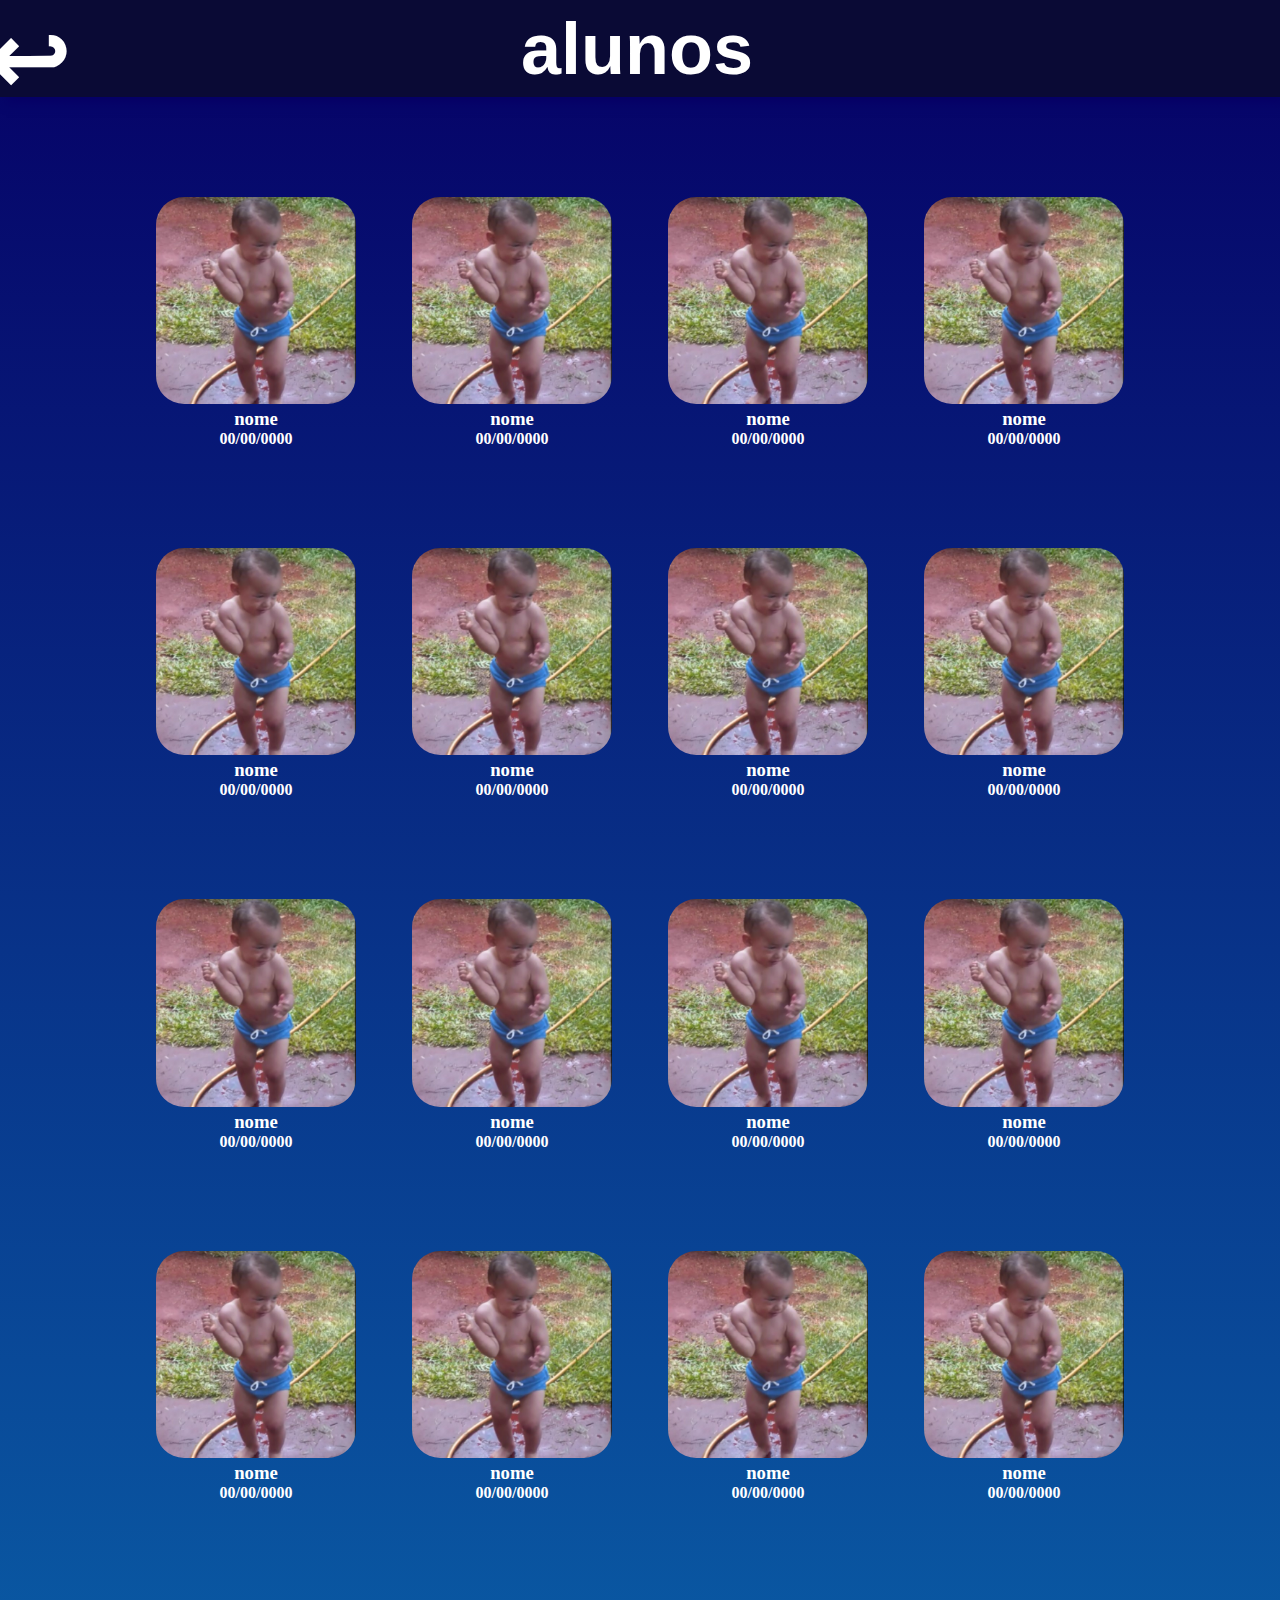
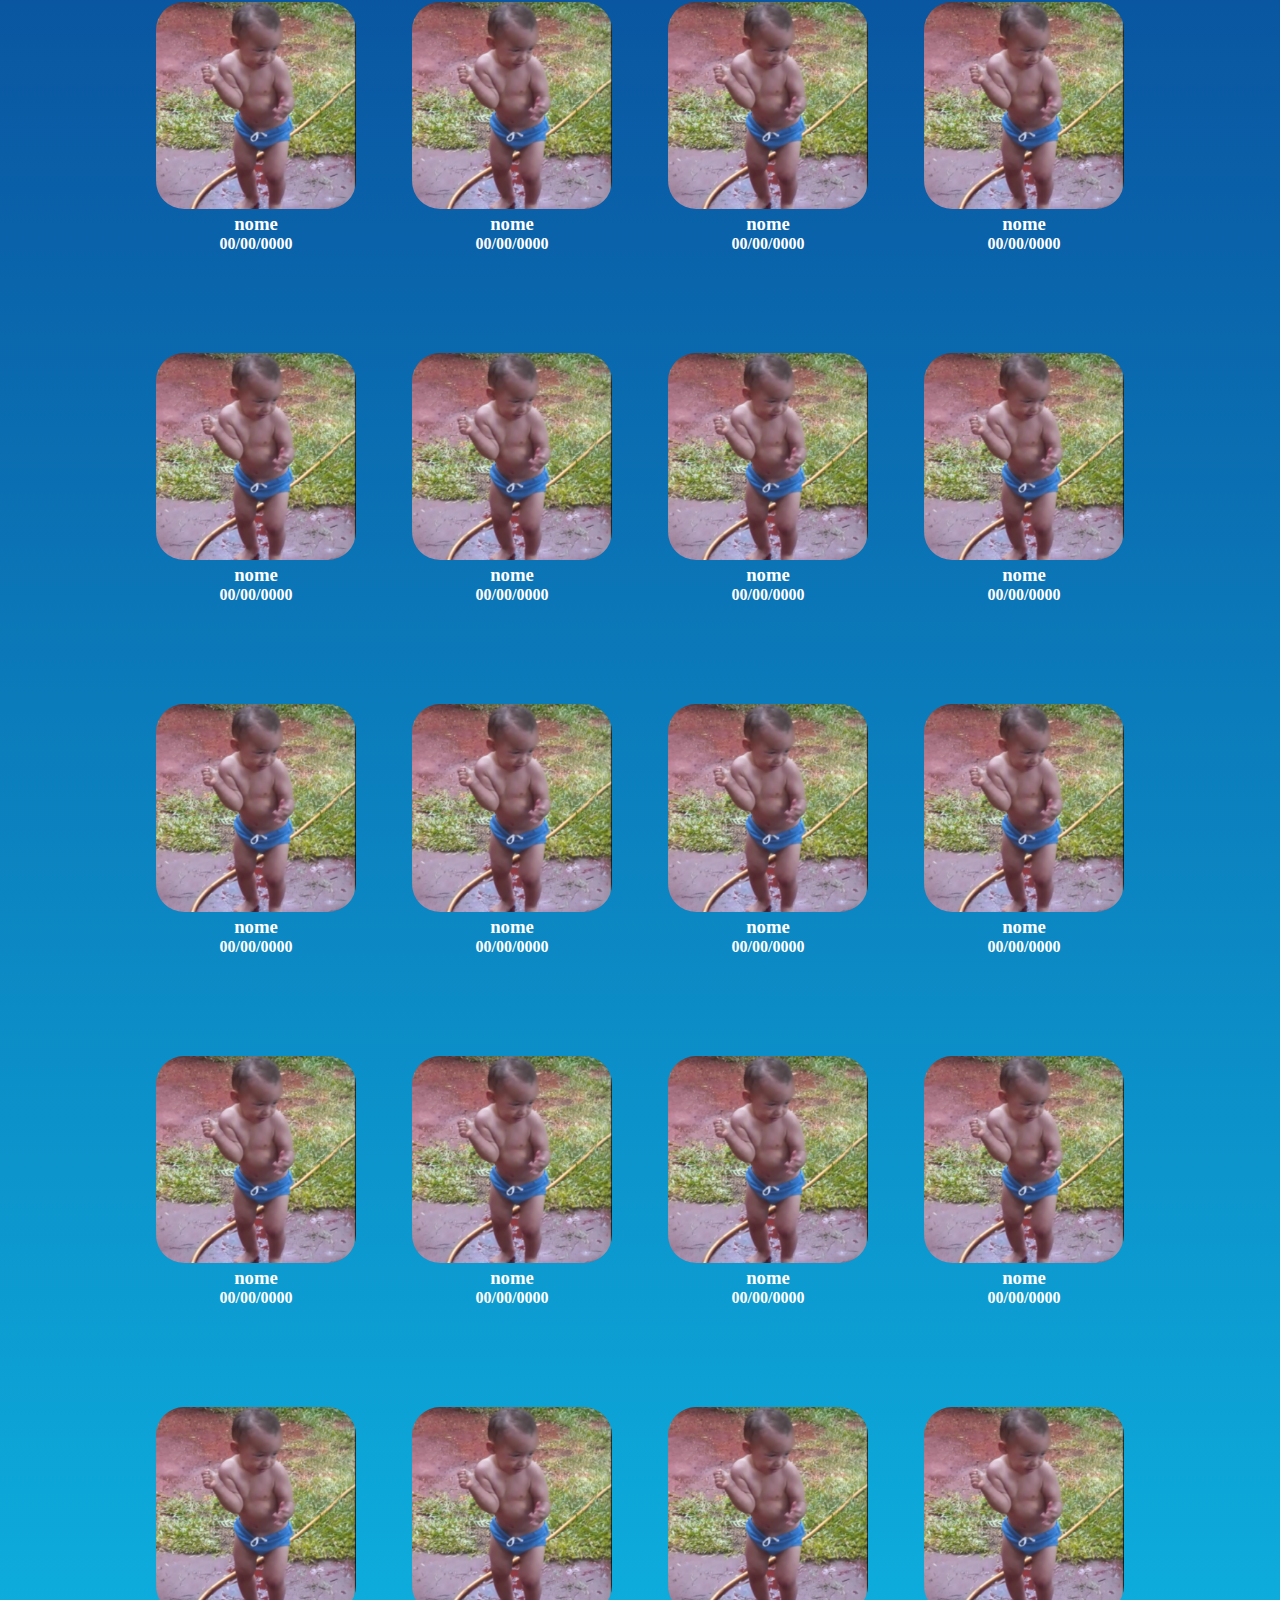
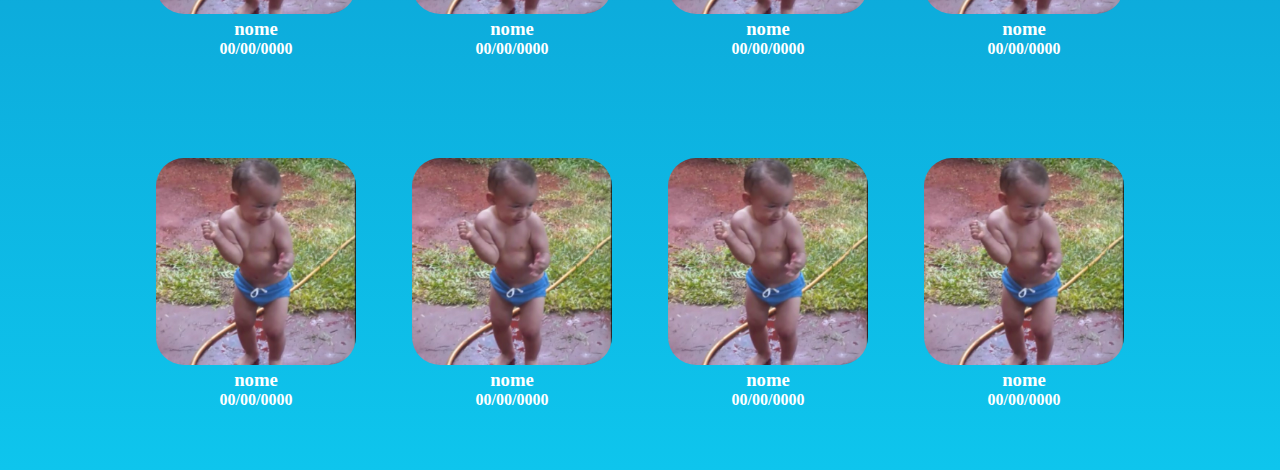
==== alunos.html @ 3c4dd093 "Add files via upload" ====
<!DOCTYPE html>
<html>
<head>
    <meta charset='utf-8'>
    <meta http-equiv='X-UA-Compatible' content='IE=edge'>
    <title>alunos</title>
    <meta name='viewport' content='width=device-width, initial-scale=1'>
    <link rel='stylesheet' type='text/css' media='screen' href='alunos.css'>
    <script src='main.js'></script>
    <link rel="preconnect" href="https://fonts.googleapis.com">
<link rel="preconnect" href="https://fonts.gstatic.com" crossorigin>
<link href="https://fonts.googleapis.com/css2?family=Mynerve&display=swap" rel="stylesheet">
</head>
<body>
    <header class="cabeçalho">
         <p class="seta"><b><a href="./index.html">↩</a></b></p>
        <h1 class="titulo">alunos</h1>
    </header>

    <section class="estudante">

<div class="estudante-todos">
    <span></span>
<div class="estudante-div">

        <img class="estudante-imagem" src="./img/jogadinha.jpg"/>  
        <h3>nome</h3>
        <h4>00/00/0000</h4>
</div>
<div class="estudante-div">
        <img class="estudante-imagem" src="./img/jogadinha.jpg"/>  
        <h3>nome</h3>
        <h4>00/00/0000</h4>

</div>
<div class="estudante-div">
    <img class="estudante-imagem" src="./img/jogadinha.jpg"/>  
    <h3>nome</h3>
    <h4>00/00/0000</h4>

</div>
<div class="estudante-div">
    <img class="estudante-imagem" src="./img/jogadinha.jpg"/>  
    <h3>nome</h3>
    <h4>00/00/0000</h4>

</div>
<span></span>

<div class="estudante-div">

    <img class="estudante-imagem" src="./img/jogadinha.jpg"/>  
    <h3>nome</h3>
    <h4>00/00/0000</h4>
</div>
<div class="estudante-div">
    <img class="estudante-imagem" src="./img/jogadinha.jpg"/>  
    <h3>nome</h3>
    <h4>00/00/0000</h4>

</div>
<div class="estudante-div">
<img class="estudante-imagem" src="./img/jogadinha.jpg"/>  
<h3>nome</h3>
<h4>00/00/0000</h4>

</div>
<div class="estudante-div">
<img class="estudante-imagem" src="./img/jogadinha.jpg"/>  
<h3>nome</h3>
<h4>00/00/0000</h4>

</div>
<span></span>

<div class="estudante-div">

    <img class="estudante-imagem" src="./img/jogadinha.jpg"/>  
    <h3>nome</h3>
    <h4>00/00/0000</h4>
</div>
<div class="estudante-div">
    <img class="estudante-imagem" src="./img/jogadinha.jpg"/>  
    <h3>nome</h3>
    <h4>00/00/0000</h4>

</div>
<div class="estudante-div">
<img class="estudante-imagem" src="./img/jogadinha.jpg"/>  
<h3>nome</h3>
<h4>00/00/0000</h4>

</div>
<div class="estudante-div">
<img class="estudante-imagem" src="./img/jogadinha.jpg"/>  
<h3>nome</h3>
<h4>00/00/0000</h4>

</div>
<span></span>

<div class="estudante-div">

    <img class="estudante-imagem" src="./img/jogadinha.jpg"/>  
    <h3>nome</h3>
    <h4>00/00/0000</h4>
</div>
<div class="estudante-div">
    <img class="estudante-imagem" src="./img/jogadinha.jpg"/>  
    <h3>nome</h3>
    <h4>00/00/0000</h4>

</div>
<div class="estudante-div">
<img class="estudante-imagem" src="./img/jogadinha.jpg"/>  
<h3>nome</h3>
<h4>00/00/0000</h4>

</div>
<div class="estudante-div">
<img class="estudante-imagem" src="./img/jogadinha.jpg"/>  
<h3>nome</h3>
<h4>00/00/0000</h4>

</div>
<span></span>

<div class="estudante-div">

    <img class="estudante-imagem" src="./img/jogadinha.jpg"/>  
    <h3>nome</h3>
    <h4>00/00/0000</h4>
</div>
<div class="estudante-div">
    <img class="estudante-imagem" src="./img/jogadinha.jpg"/>  
    <h3>nome</h3>
    <h4>00/00/0000</h4>

</div>
<div class="estudante-div">
<img class="estudante-imagem" src="./img/jogadinha.jpg"/>  
<h3>nome</h3>
<h4>00/00/0000</h4>

</div>
<div class="estudante-div">
<img class="estudante-imagem" src="./img/jogadinha.jpg"/>  
<h3>nome</h3>
<h4>00/00/0000</h4>

</div>
<span></span>

<div class="estudante-div">

    <img class="estudante-imagem" src="./img/jogadinha.jpg"/>  
    <h3>nome</h3>
    <h4>00/00/0000</h4>
</div>
<div class="estudante-div">
    <img class="estudante-imagem" src="./img/jogadinha.jpg"/>  
    <h3>nome</h3>
    <h4>00/00/0000</h4>

</div>
<div class="estudante-div">
<img class="estudante-imagem" src="./img/jogadinha.jpg"/>  
<h3>nome</h3>
<h4>00/00/0000</h4>

</div>
<div class="estudante-div">
<img class="estudante-imagem" src="./img/jogadinha.jpg"/>  
<h3>nome</h3>
<h4>00/00/0000</h4>

</div>
<span></span>

<div class="estudante-div">

    <img class="estudante-imagem" src="./img/jogadinha.jpg"/>  
    <h3>nome</h3>
    <h4>00/00/0000</h4>
</div>
<div class="estudante-div">
    <img class="estudante-imagem" src="./img/jogadinha.jpg"/>  
    <h3>nome</h3>
    <h4>00/00/0000</h4>

</div>
<div class="estudante-div">
<img class="estudante-imagem" src="./img/jogadinha.jpg"/>  
<h3>nome</h3>
<h4>00/00/0000</h4>

</div>
<div class="estudante-div">
<img class="estudante-imagem" src="./img/jogadinha.jpg"/>  
<h3>nome</h3>
<h4>00/00/0000</h4>

</div>
<span></span>

<div class="estudante-div">

    <img class="estudante-imagem" src="./img/jogadinha.jpg"/>  
    <h3>nome</h3>
    <h4>00/00/0000</h4>
</div>
<div class="estudante-div">
    <img class="estudante-imagem" src="./img/jogadinha.jpg"/>  
    <h3>nome</h3>
    <h4>00/00/0000</h4>

</div>
<div class="estudante-div">
<img class="estudante-imagem" src="./img/jogadinha.jpg"/>  
<h3>nome</h3>
<h4>00/00/0000</h4>

</div>
<div class="estudante-div">
<img class="estudante-imagem" src="./img/jogadinha.jpg"/>  
<h3>nome</h3>
<h4>00/00/0000</h4>

</div>
<span></span>

<div class="estudante-div">

    <img class="estudante-imagem" src="./img/jogadinha.jpg"/>  
    <h3>nome</h3>
    <h4>00/00/0000</h4>
</div>
<div class="estudante-div">
    <img class="estudante-imagem" src="./img/jogadinha.jpg"/>  
    <h3>nome</h3>
    <h4>00/00/0000</h4>

</div>
<div class="estudante-div">
<img class="estudante-imagem" src="./img/jogadinha.jpg"/>  
<h3>nome</h3>
<h4>00/00/0000</h4>

</div>
<div class="estudante-div">
<img class="estudante-imagem" src="./img/jogadinha.jpg"/>  
<h3>nome</h3>
<h4>00/00/0000</h4>

</div>
<span></span>

<div class="estudante-div">

    <img class="estudante-imagem" src="./img/jogadinha.jpg"/>  
    <h3>nome</h3>
    <h4>00/00/0000</h4>
</div>
<div class="estudante-div">
    <img class="estudante-imagem" src="./img/jogadinha.jpg"/>  
    <h3>nome</h3>
    <h4>00/00/0000</h4>

</div>
<div class="estudante-div">
<img class="estudante-imagem" src="./img/jogadinha.jpg"/>  
<h3>nome</h3>
<h4>00/00/0000</h4>

</div>
<div class="estudante-div">
<img class="estudante-imagem" src="./img/jogadinha.jpg"/>  
<h3>nome</h3>
<h4>00/00/0000</h4>

</div>
<span></span>



</div>
</div>

    


</section>
        
</body>
</html>
---- alunos.css ----
*{

    margin: 0%;
    padding: 0%;
    
    }
    
    body {
         height: 3670px;
         background: linear-gradient(#060066, #0EC5ED);
         
        }

    
    .cabeçalho {
        background-color: rgb(10, 10, 53);
        color: white;
        display: flex;
        justify-content:center;
        padding: 0 25px;
        align-items: center;
        box-shadow: 6px 6px 10px #060066;}
    
        .seta {

         font-size: 100px;
         margin-left: -540px;
        margin-right: 350px;
        font-weight: bold;
        margin-bottom: -20px;
        }
        a:link{
            color: #ffff;
            text-decoration: none;
            }
            a:visited{
            color: #ffff;
            text-decoration: none;
            }


    .titulo {
        font-family:'Lucida Sans', 'Lucida Sans Regular', 'Lucida Grande', 'Lucida Sans Unicode', Geneva, Verdana, sans-serif;
        font-size: 450%;
        margin-left: 100px;
        
    }

    .estudante-imagem{

width: 200px;
border-radius: 28px;
margin-top: 100px;

    }
    .estudante-div{

text-align: center;
color: #ffff;

    }

    .estudante-todos{


display: grid;
grid-template-columns: 10% 20% 20% 20% 20%;


    }
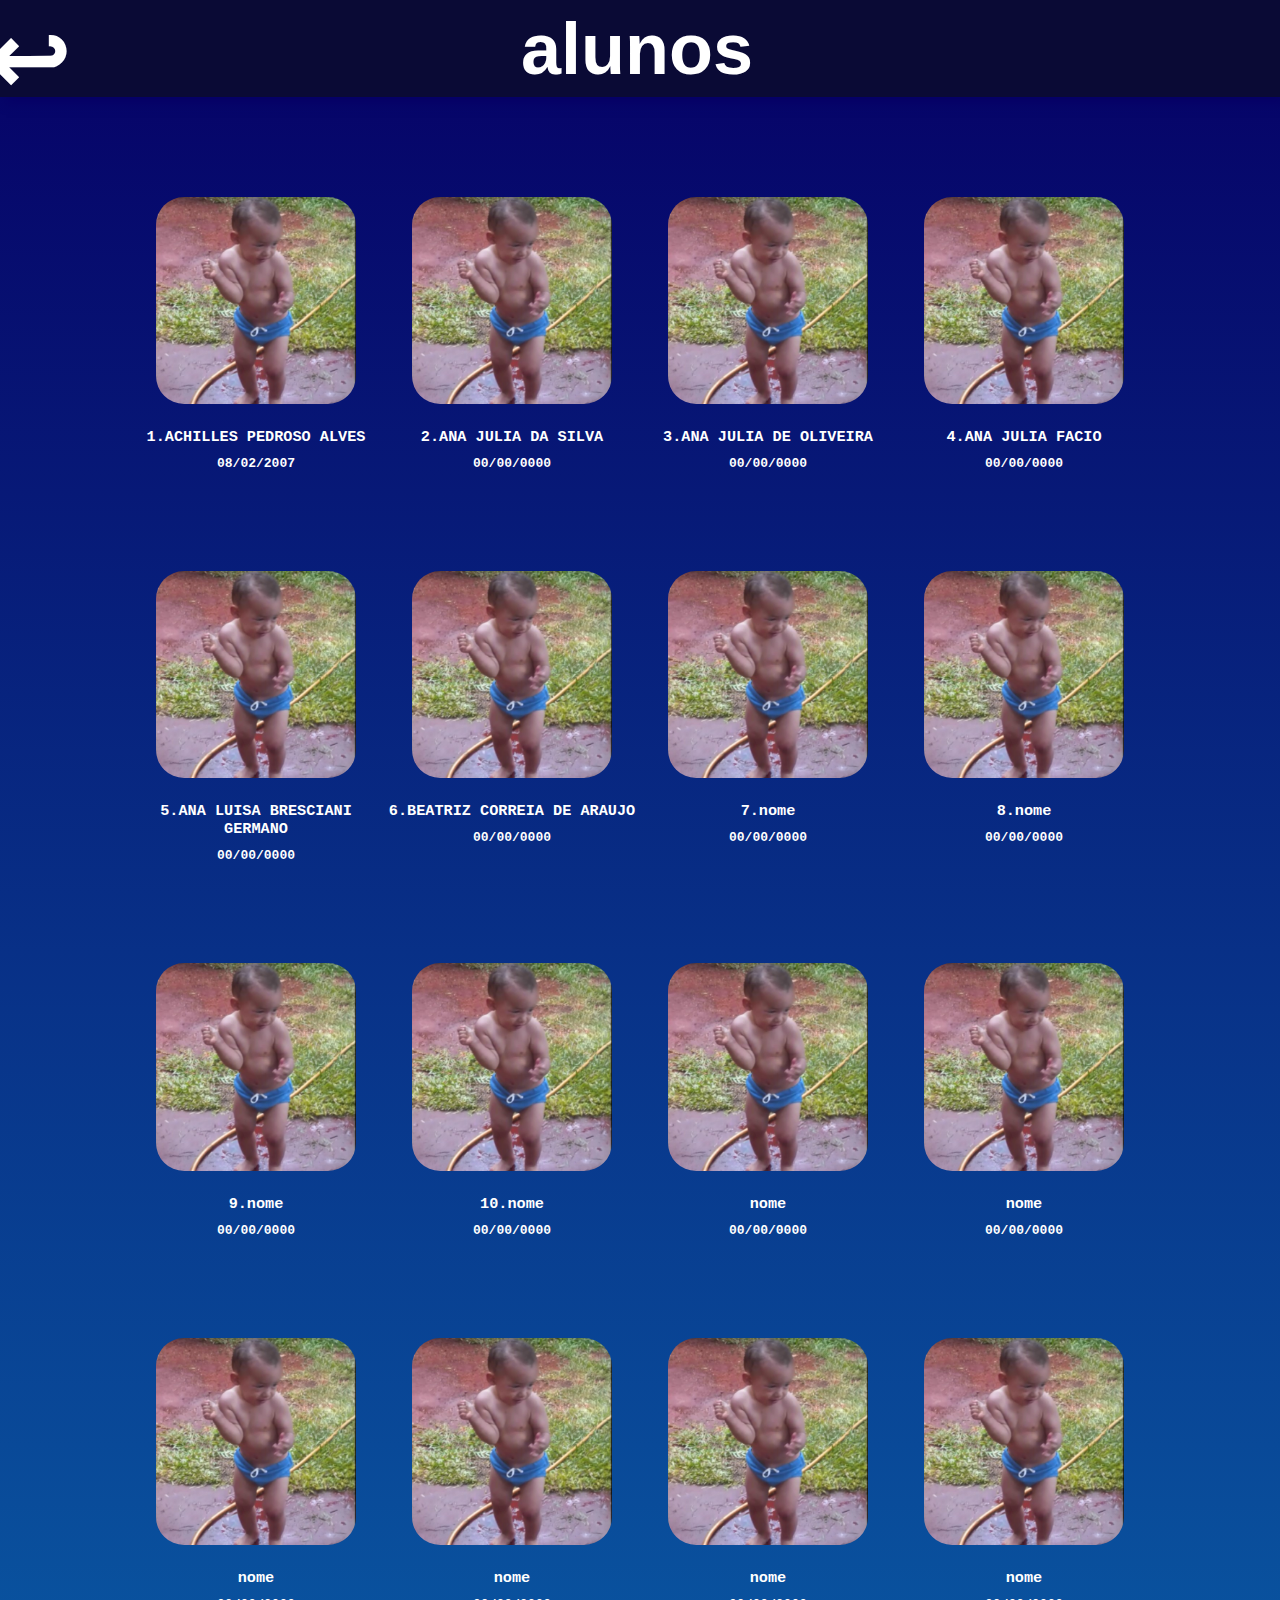
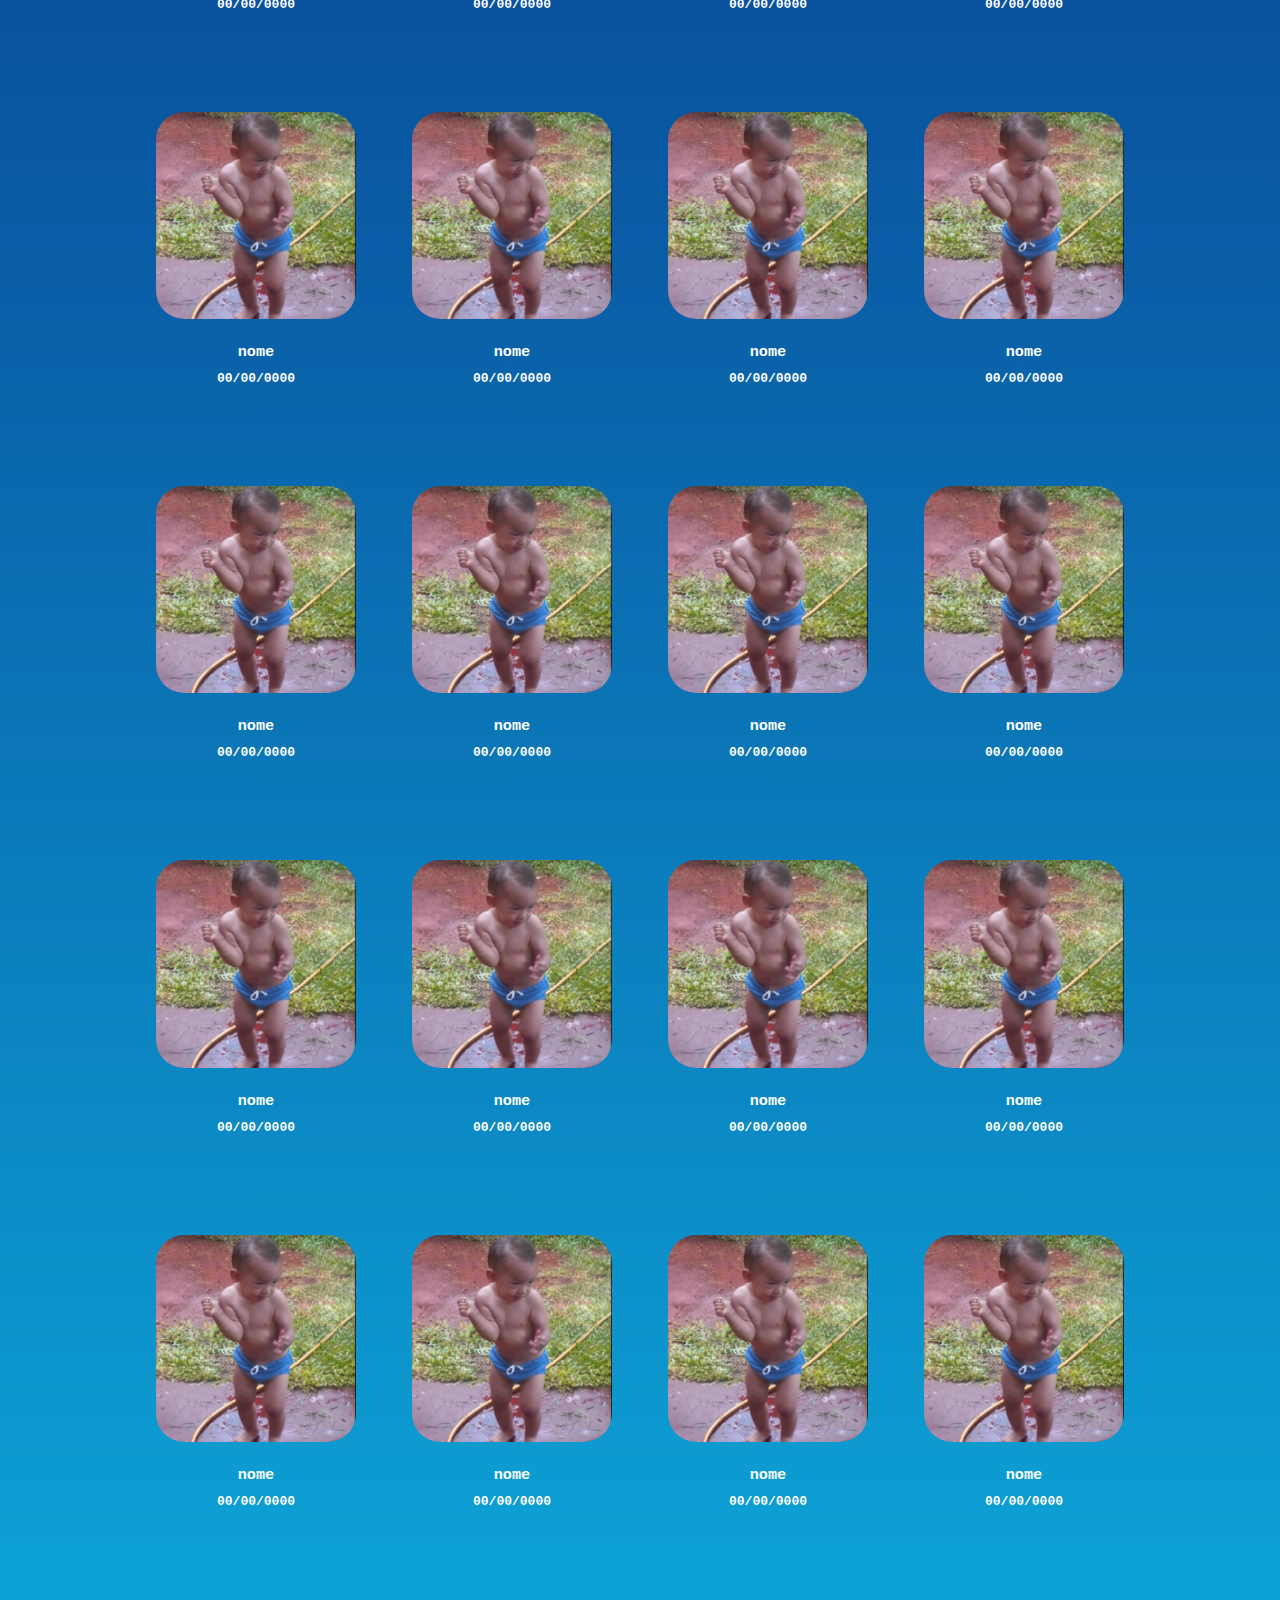
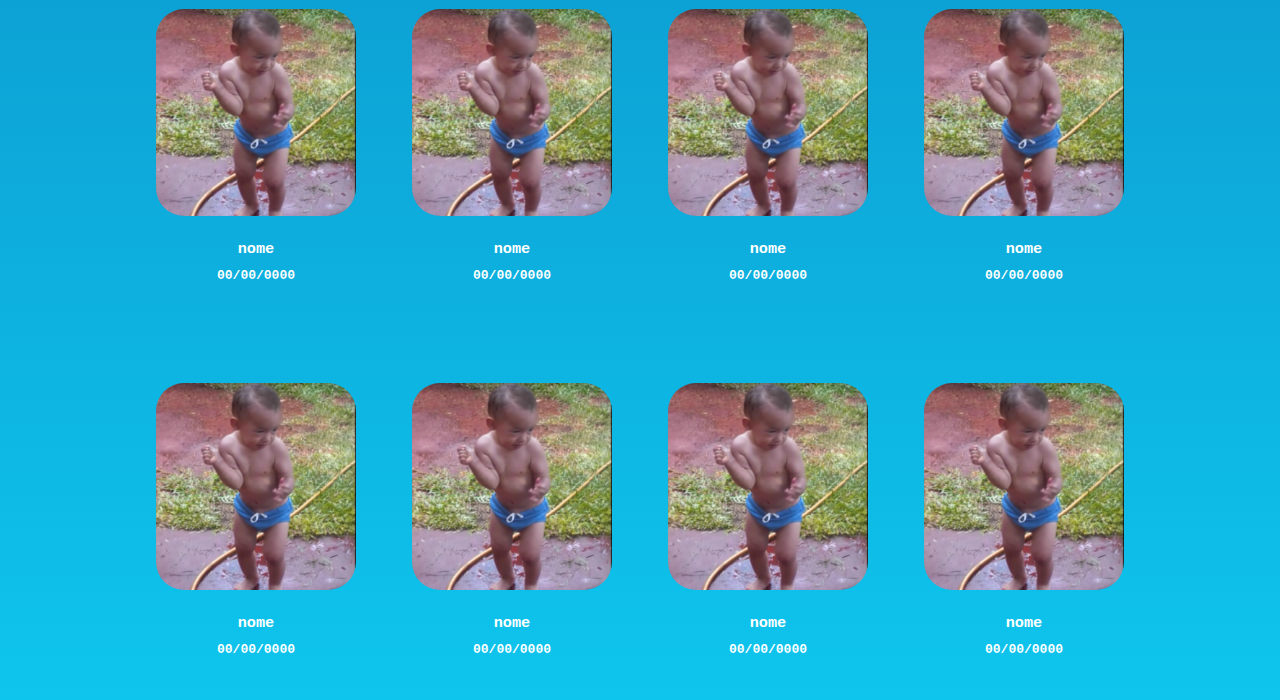
==== commit b73524de: "Add files via upload" ====
--- a/alunos.html
+++ b/alunos.html
@@ -24,64 +24,67 @@
 <div class="estudante-div">
 
         <img class="estudante-imagem" src="./img/jogadinha.jpg"/>  
-        <h3>nome</h3>
+        <h3>1.ACHILLES PEDROSO ALVES</h3>
+        <h4>08/02/2007</h4>
+</div>
+<div class="estudante-div">
+        <img class="estudante-imagem" src="./img/jogadinha.jpg"/>  
+        <h3>2.ANA JULIA DA SILVA</h3>
         <h4>00/00/0000</h4>
-</div>
-<div class="estudante-div">
-        <img class="estudante-imagem" src="./img/jogadinha.jpg"/>  
-        <h3>nome</h3>
-        <h4>00/00/0000</h4>
-
-</div>
-<div class="estudante-div">
-    <img class="estudante-imagem" src="./img/jogadinha.jpg"/>  
-    <h3>nome</h3>
-    <h4>00/00/0000</h4>
-
-</div>
-<div class="estudante-div">
-    <img class="estudante-imagem" src="./img/jogadinha.jpg"/>  
-    <h3>nome</h3>
-    <h4>00/00/0000</h4>
-
-</div>
-<span></span>
-
-<div class="estudante-div">
-
-    <img class="estudante-imagem" src="./img/jogadinha.jpg"/>  
-    <h3>nome</h3>
-    <h4>00/00/0000</h4>
-</div>
-<div class="estudante-div">
-    <img class="estudante-imagem" src="./img/jogadinha.jpg"/>  
-    <h3>nome</h3>
-    <h4>00/00/0000</h4>
-
-</div>
-<div class="estudante-div">
-<img class="estudante-imagem" src="./img/jogadinha.jpg"/>  
-<h3>nome</h3>
-<h4>00/00/0000</h4>
-
-</div>
-<div class="estudante-div">
-<img class="estudante-imagem" src="./img/jogadinha.jpg"/>  
-<h3>nome</h3>
-<h4>00/00/0000</h4>
-
-</div>
-<span></span>
-
-<div class="estudante-div">
-
-    <img class="estudante-imagem" src="./img/jogadinha.jpg"/>  
-    <h3>nome</h3>
-    <h4>00/00/0000</h4>
-</div>
-<div class="estudante-div">
-    <img class="estudante-imagem" src="./img/jogadinha.jpg"/>  
-    <h3>nome</h3>
+
+</div>
+<div class="estudante-div">
+    <img class="estudante-imagem" src="./img/jogadinha.jpg"/>  
+    <h3>3.ANA JULIA DE OLIVEIRA
+    </h3>
+    <h4>00/00/0000</h4>
+
+</div>
+<div class="estudante-div">
+    <img class="estudante-imagem" src="./img/jogadinha.jpg"/>  
+    <h3>4.ANA JULIA FACIO</h3>
+    <h4>00/00/0000</h4>
+
+</div>
+<span></span>
+
+<div class="estudante-div">
+
+    <img class="estudante-imagem" src="./img/jogadinha.jpg"/>  
+    <h3>5.ANA LUISA BRESCIANI GERMANO
+    </h3>
+    <h4>00/00/0000</h4>
+</div>
+<div class="estudante-div">
+    <img class="estudante-imagem" src="./img/jogadinha.jpg"/>  
+    <h3>6.BEATRIZ CORREIA DE ARAUJO
+    </h3>
+    <h4>00/00/0000</h4>
+
+</div>
+<div class="estudante-div">
+<img class="estudante-imagem" src="./img/jogadinha.jpg"/>  
+<h3>7.nome</h3>
+<h4>00/00/0000</h4>
+
+</div>
+<div class="estudante-div">
+<img class="estudante-imagem" src="./img/jogadinha.jpg"/>  
+<h3>8.nome</h3>
+<h4>00/00/0000</h4>
+
+</div>
+<span></span>
+
+<div class="estudante-div">
+
+    <img class="estudante-imagem" src="./img/jogadinha.jpg"/>  
+    <h3>9.nome</h3>
+    <h4>00/00/0000</h4>
+</div>
+<div class="estudante-div">
+    <img class="estudante-imagem" src="./img/jogadinha.jpg"/>  
+    <h3>10.nome</h3>
     <h4>00/00/0000</h4>
 
 </div>
--- a/alunos.css
+++ b/alunos.css
@@ -6,7 +6,7 @@
     }
     
     body {
-         height: 3670px;
+         height: 3900px;
          background: linear-gradient(#060066, #0EC5ED);
          
         }
@@ -39,12 +39,14 @@
             }
 
 
-    .titulo {
-        font-family:'Lucida Sans', 'Lucida Sans Regular', 'Lucida Grande', 'Lucida Sans Unicode', Geneva, Verdana, sans-serif;
-        font-size: 450%;
-        margin-left: 100px;
-        
-    }
+
+            
+            .titulo {
+                font-family:'Lucida Sans', 'Lucida Sans Regular', 'Lucida Grande', 'Lucida Sans Unicode', Geneva, Verdana, sans-serif;
+                font-size: 450%;
+                margin-left: 100px;
+                
+            }
 
     .estudante-imagem{
 
@@ -57,6 +59,7 @@
 
 text-align: center;
 color: #ffff;
+font-family: monospace;
 
     }
 
@@ -69,3 +72,15 @@
 
     }
 
+    h3{
+
+    margin-top: 20px;
+
+    }
+
+    h4 {
+
+    margin-top: 10px;
+
+    }
+
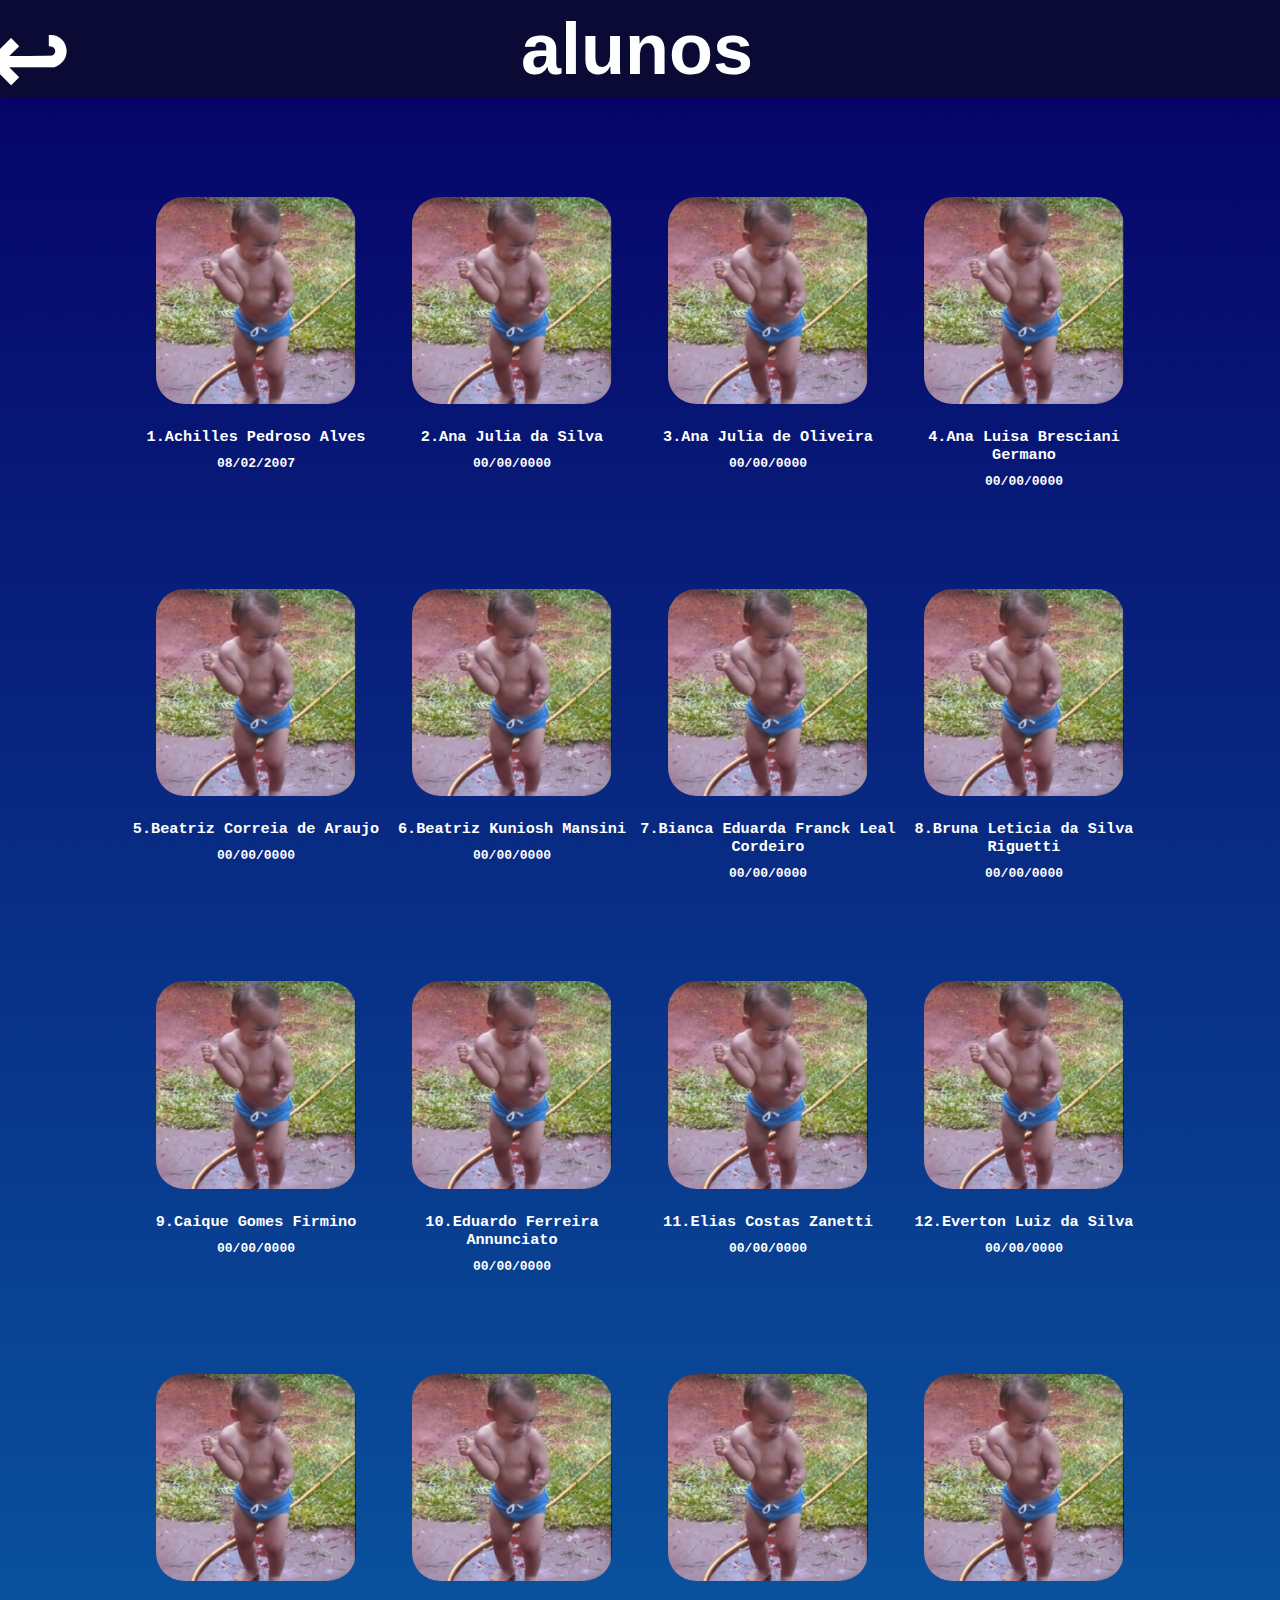
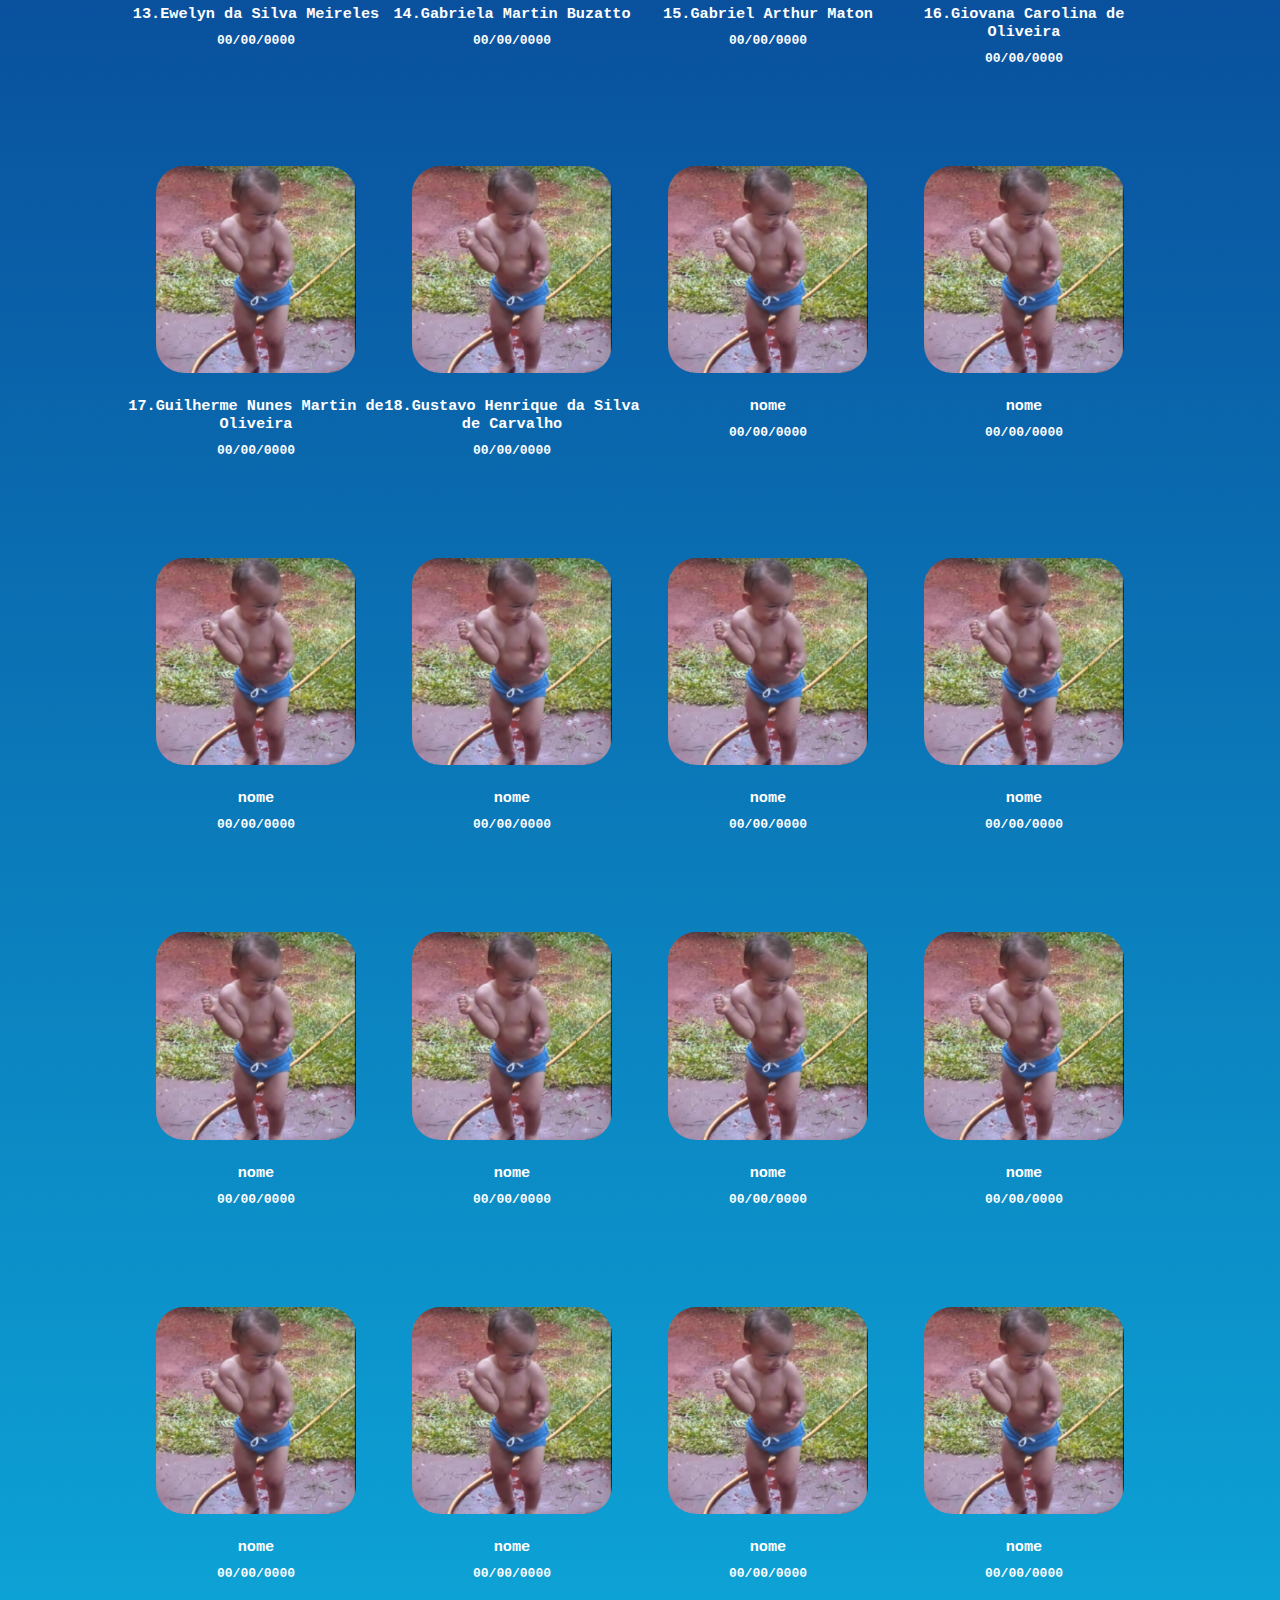
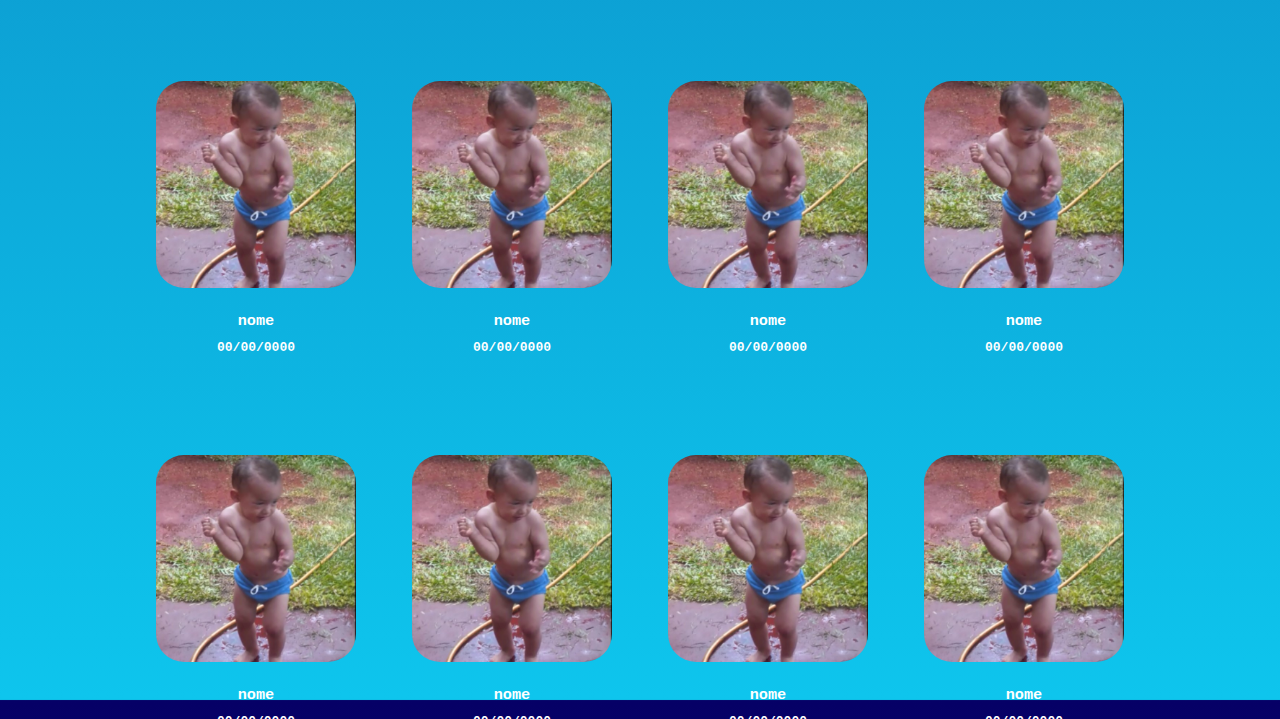
==== commit 755cd980: "Add files via upload" ====
--- a/alunos.html
+++ b/alunos.html
@@ -24,119 +24,118 @@
 <div class="estudante-div">
 
         <img class="estudante-imagem" src="./img/jogadinha.jpg"/>  
-        <h3>1.ACHILLES PEDROSO ALVES</h3>
+        <h3>1.Achilles Pedroso Alves</h3>
         <h4>08/02/2007</h4>
 </div>
 <div class="estudante-div">
         <img class="estudante-imagem" src="./img/jogadinha.jpg"/>  
-        <h3>2.ANA JULIA DA SILVA</h3>
+        <h3>2.Ana Julia da Silva</h3>
         <h4>00/00/0000</h4>
 
 </div>
 <div class="estudante-div">
     <img class="estudante-imagem" src="./img/jogadinha.jpg"/>  
-    <h3>3.ANA JULIA DE OLIVEIRA
+    <h3>3.Ana Julia de Oliveira </h3>
+    <h4>00/00/0000</h4>
+
+</div>
+<div class="estudante-div">
+    <img class="estudante-imagem" src="./img/jogadinha.jpg"/>  
+    <h3>4.Ana Luisa Bresciani Germano</h3>
+    <h4>00/00/0000</h4>
+
+</div>
+<span></span>
+
+<div class="estudante-div">
+
+    <img class="estudante-imagem" src="./img/jogadinha.jpg"/>  
+    <h3>5.Beatriz Correia de Araujo
     </h3>
     <h4>00/00/0000</h4>
-
-</div>
-<div class="estudante-div">
-    <img class="estudante-imagem" src="./img/jogadinha.jpg"/>  
-    <h3>4.ANA JULIA FACIO</h3>
-    <h4>00/00/0000</h4>
-
-</div>
-<span></span>
-
-<div class="estudante-div">
-
-    <img class="estudante-imagem" src="./img/jogadinha.jpg"/>  
-    <h3>5.ANA LUISA BRESCIANI GERMANO
+</div>
+<div class="estudante-div">
+    <img class="estudante-imagem" src="./img/jogadinha.jpg"/>  
+    <h3>6.Beatriz Kuniosh Mansini
     </h3>
     <h4>00/00/0000</h4>
-</div>
-<div class="estudante-div">
-    <img class="estudante-imagem" src="./img/jogadinha.jpg"/>  
-    <h3>6.BEATRIZ CORREIA DE ARAUJO
-    </h3>
-    <h4>00/00/0000</h4>
-
-</div>
-<div class="estudante-div">
-<img class="estudante-imagem" src="./img/jogadinha.jpg"/>  
-<h3>7.nome</h3>
-<h4>00/00/0000</h4>
-
-</div>
-<div class="estudante-div">
-<img class="estudante-imagem" src="./img/jogadinha.jpg"/>  
-<h3>8.nome</h3>
-<h4>00/00/0000</h4>
-
-</div>
-<span></span>
-
-<div class="estudante-div">
-
-    <img class="estudante-imagem" src="./img/jogadinha.jpg"/>  
-    <h3>9.nome</h3>
-    <h4>00/00/0000</h4>
-</div>
-<div class="estudante-div">
-    <img class="estudante-imagem" src="./img/jogadinha.jpg"/>  
-    <h3>10.nome</h3>
-    <h4>00/00/0000</h4>
-
-</div>
-<div class="estudante-div">
-<img class="estudante-imagem" src="./img/jogadinha.jpg"/>  
-<h3>nome</h3>
-<h4>00/00/0000</h4>
-
-</div>
-<div class="estudante-div">
-<img class="estudante-imagem" src="./img/jogadinha.jpg"/>  
-<h3>nome</h3>
-<h4>00/00/0000</h4>
-
-</div>
-<span></span>
-
-<div class="estudante-div">
-
-    <img class="estudante-imagem" src="./img/jogadinha.jpg"/>  
-    <h3>nome</h3>
-    <h4>00/00/0000</h4>
-</div>
-<div class="estudante-div">
-    <img class="estudante-imagem" src="./img/jogadinha.jpg"/>  
-    <h3>nome</h3>
-    <h4>00/00/0000</h4>
-
-</div>
-<div class="estudante-div">
-<img class="estudante-imagem" src="./img/jogadinha.jpg"/>  
-<h3>nome</h3>
-<h4>00/00/0000</h4>
-
-</div>
-<div class="estudante-div">
-<img class="estudante-imagem" src="./img/jogadinha.jpg"/>  
-<h3>nome</h3>
-<h4>00/00/0000</h4>
-
-</div>
-<span></span>
-
-<div class="estudante-div">
-
-    <img class="estudante-imagem" src="./img/jogadinha.jpg"/>  
-    <h3>nome</h3>
-    <h4>00/00/0000</h4>
-</div>
-<div class="estudante-div">
-    <img class="estudante-imagem" src="./img/jogadinha.jpg"/>  
-    <h3>nome</h3>
+
+</div>
+<div class="estudante-div">
+<img class="estudante-imagem" src="./img/jogadinha.jpg"/>  
+<h3>7.Bianca Eduarda Franck Leal Cordeiro</h3>
+<h4>00/00/0000</h4>
+
+</div>
+<div class="estudante-div">
+<img class="estudante-imagem" src="./img/jogadinha.jpg"/>  
+<h3>8.Bruna Leticia da Silva Riguetti</h3>
+<h4>00/00/0000</h4>
+
+</div>
+<span></span>
+
+<div class="estudante-div">
+
+    <img class="estudante-imagem" src="./img/jogadinha.jpg"/>  
+    <h3>9.Caique Gomes Firmino</h3>
+    <h4>00/00/0000</h4>
+</div>
+<div class="estudante-div">
+    <img class="estudante-imagem" src="./img/jogadinha.jpg"/>  
+    <h3>10.Eduardo Ferreira Annunciato</h3>
+    <h4>00/00/0000</h4>
+
+</div>
+<div class="estudante-div">
+<img class="estudante-imagem" src="./img/jogadinha.jpg"/>  
+<h3>11.Elias Costas Zanetti</h3>
+<h4>00/00/0000</h4>
+
+</div>
+<div class="estudante-div">
+<img class="estudante-imagem" src="./img/jogadinha.jpg"/>  
+<h3>12.Everton Luiz da Silva</h3>
+<h4>00/00/0000</h4>
+
+</div>
+<span></span>
+
+<div class="estudante-div">
+
+    <img class="estudante-imagem" src="./img/jogadinha.jpg"/>  
+    <h3>13.Ewelyn da Silva Meireles</h3>
+    <h4>00/00/0000</h4>
+</div>
+<div class="estudante-div">
+    <img class="estudante-imagem" src="./img/jogadinha.jpg"/>  
+    <h3>14.Gabriela Martin Buzatto</h3>
+    <h4>00/00/0000</h4>
+
+</div>
+<div class="estudante-div">
+<img class="estudante-imagem" src="./img/jogadinha.jpg"/>  
+<h3>15.Gabriel Arthur Maton</h3>
+<h4>00/00/0000</h4>
+
+</div>
+<div class="estudante-div">
+<img class="estudante-imagem" src="./img/jogadinha.jpg"/>  
+<h3>16.Giovana Carolina de Oliveira</h3>
+<h4>00/00/0000</h4>
+
+</div>
+<span></span>
+
+<div class="estudante-div">
+
+    <img class="estudante-imagem" src="./img/jogadinha.jpg"/>  
+    <h3>17.Guilherme Nunes Martin de Oliveira</h3>
+    <h4>00/00/0000</h4>
+</div>
+<div class="estudante-div">
+    <img class="estudante-imagem" src="./img/jogadinha.jpg"/>  
+    <h3>18.Gustavo Henrique da Silva de Carvalho</h3>
     <h4>00/00/0000</h4>
 
 </div>
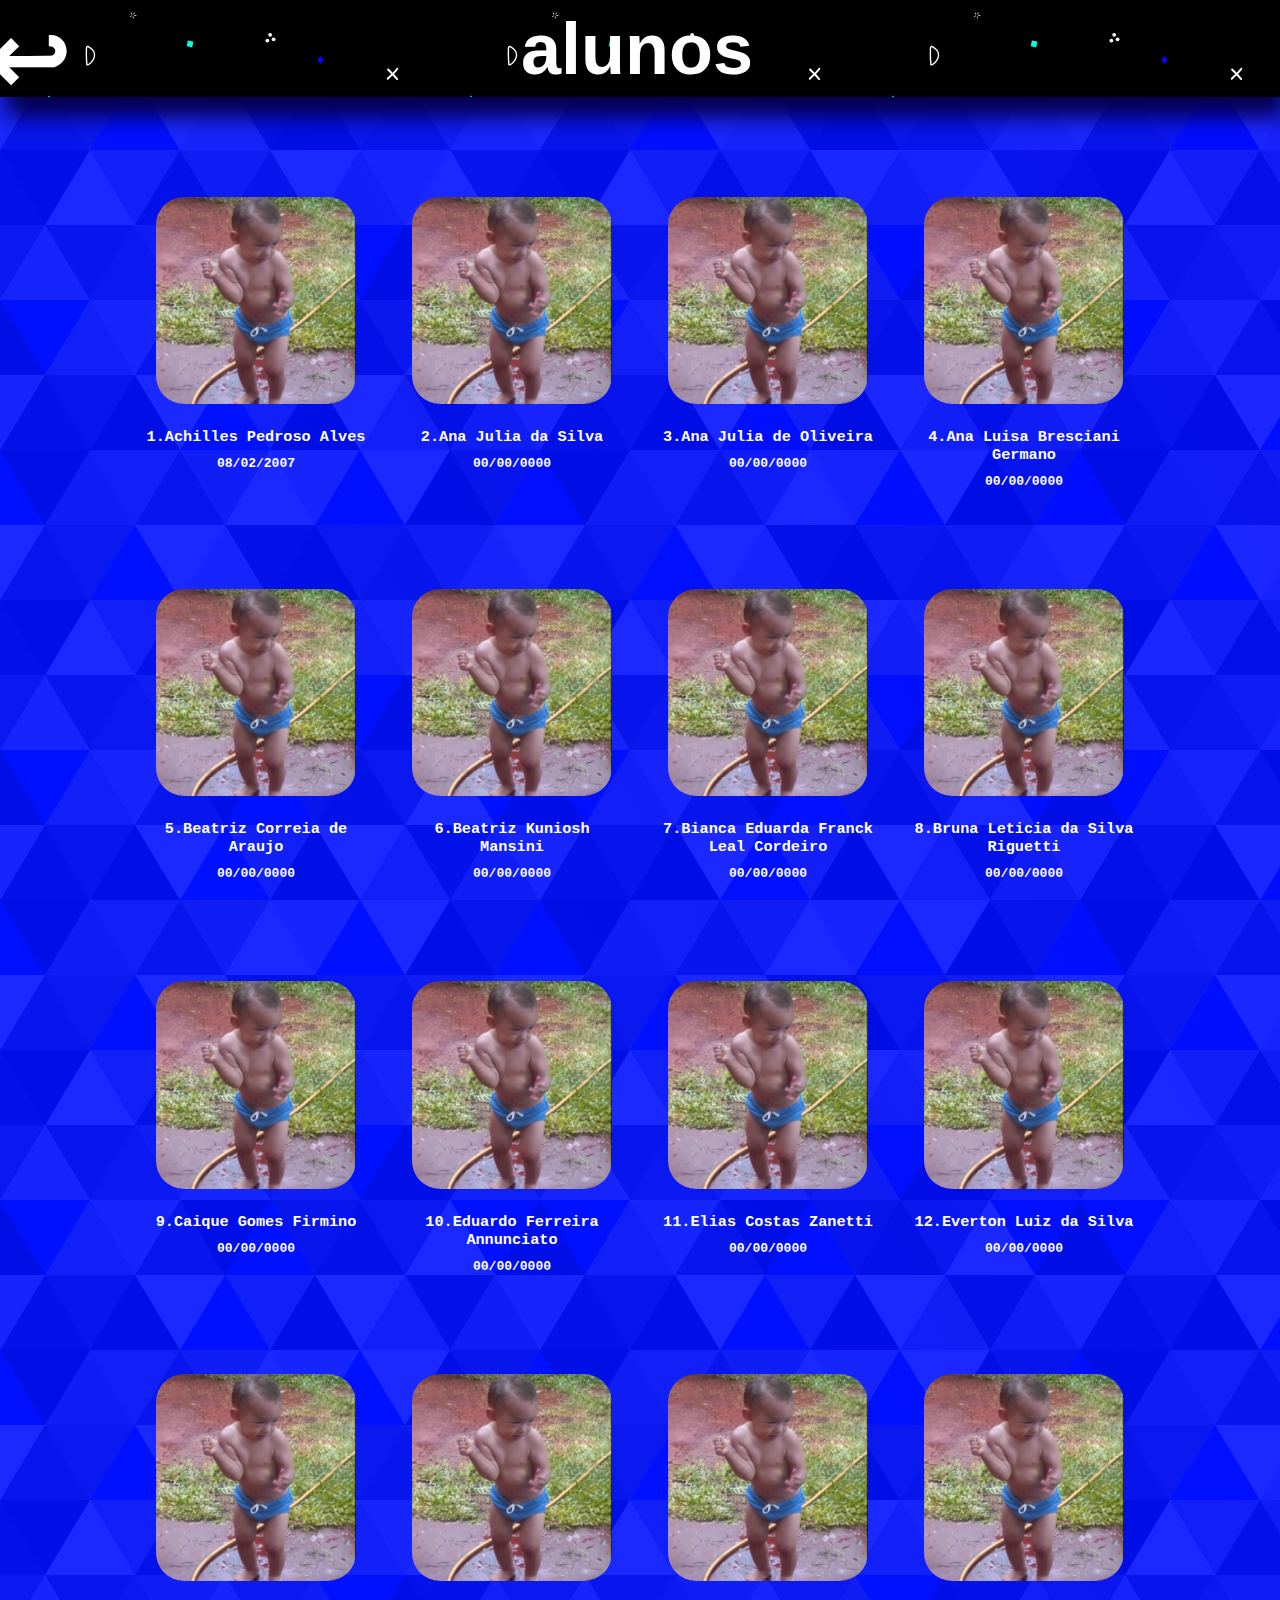
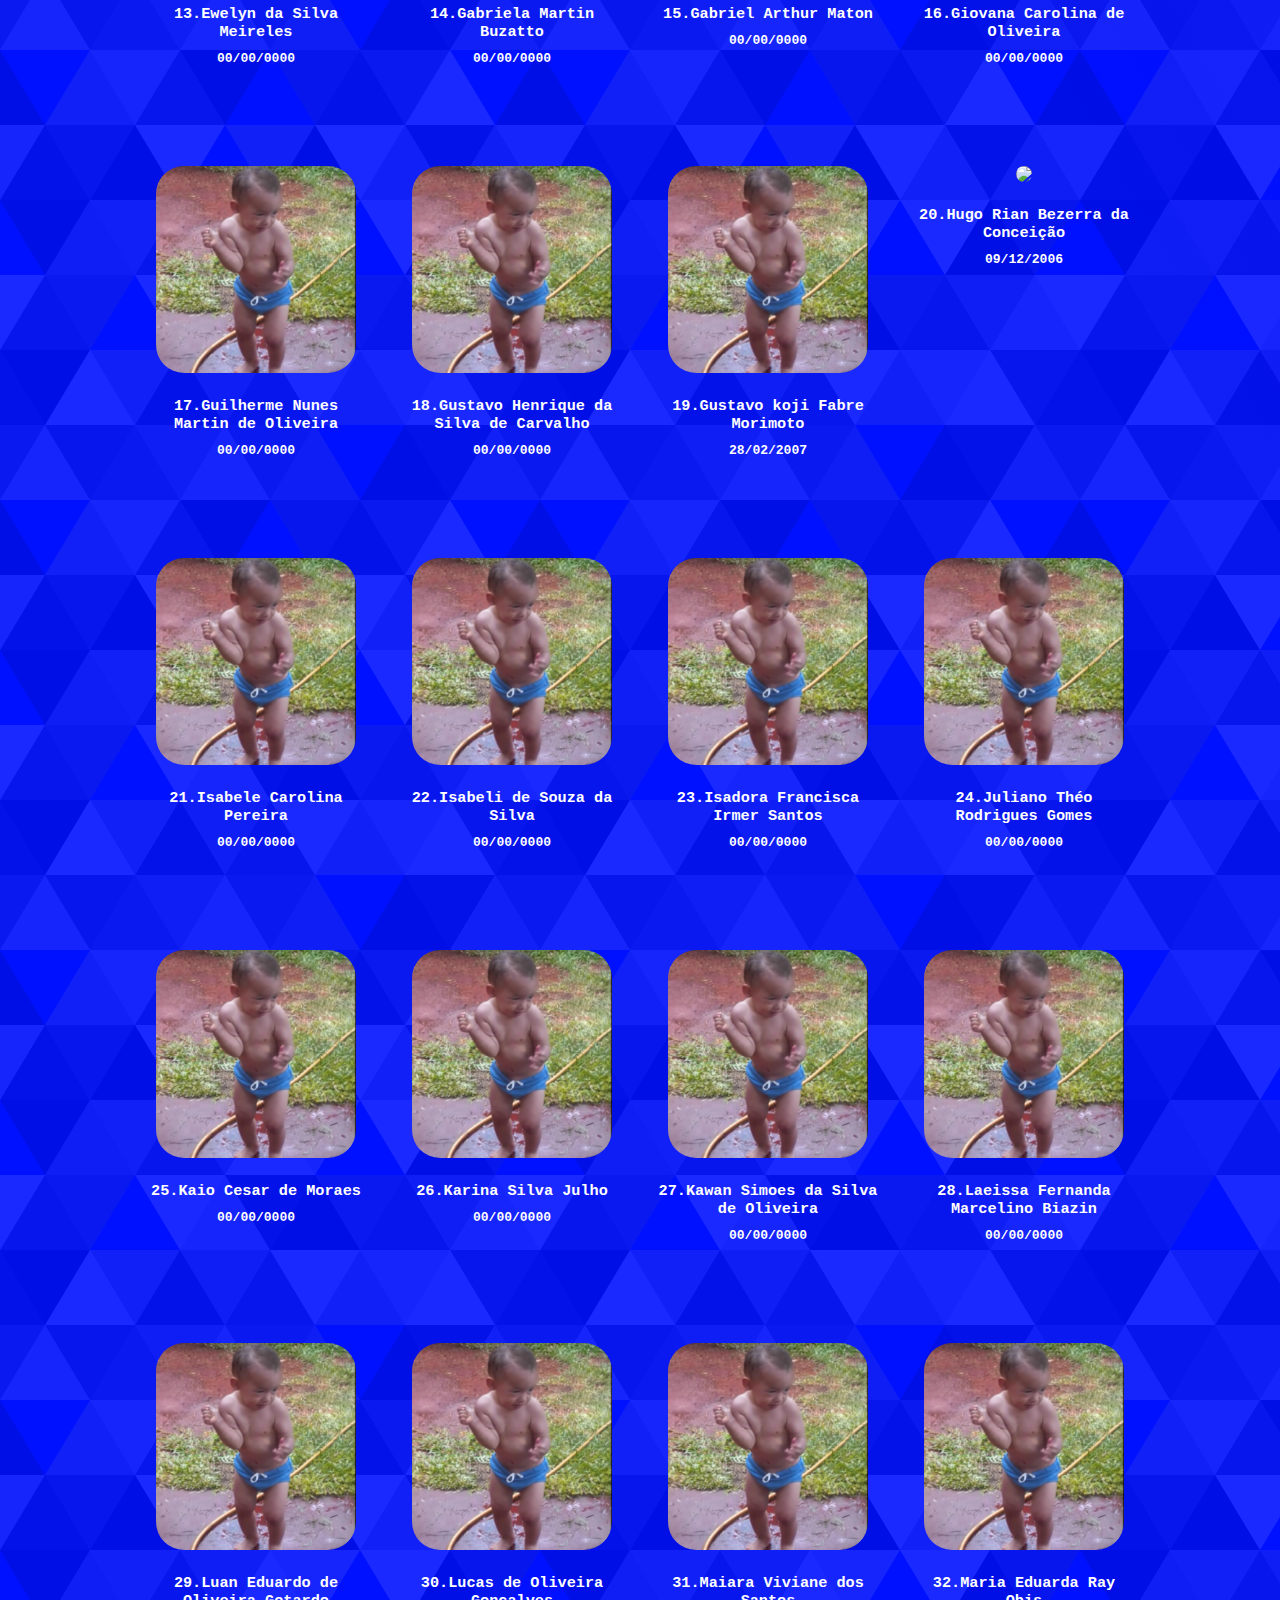
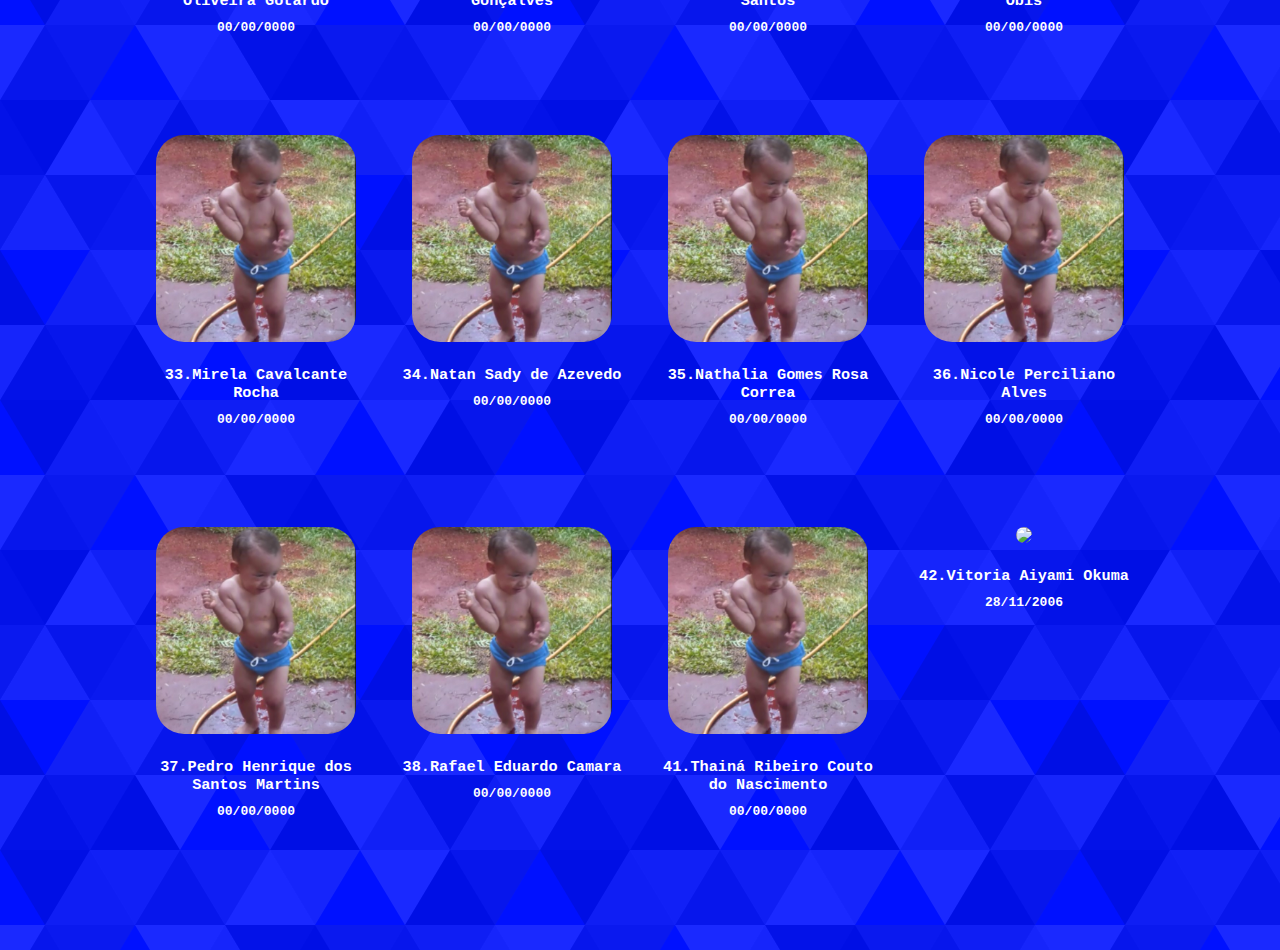
==== commit f2566397: "Add files via upload" ====
--- a/alunos.html
+++ b/alunos.html
@@ -3,7 +3,7 @@
 <head>
     <meta charset='utf-8'>
     <meta http-equiv='X-UA-Compatible' content='IE=edge'>
-    <title>alunos</title>
+    <title>Alunos2C.com</title>
     <meta name='viewport' content='width=device-width, initial-scale=1'>
     <link rel='stylesheet' type='text/css' media='screen' href='alunos.css'>
     <script src='main.js'></script>
@@ -141,150 +141,161 @@
 </div>
 <div class="estudante-div">
 <img class="estudante-imagem" src="./img/jogadinha.jpg"/>  
-<h3>nome</h3>
-<h4>00/00/0000</h4>
-
-</div>
-<div class="estudante-div">
-<img class="estudante-imagem" src="./img/jogadinha.jpg"/>  
-<h3>nome</h3>
-<h4>00/00/0000</h4>
-
-</div>
-<span></span>
-
-<div class="estudante-div">
-
-    <img class="estudante-imagem" src="./img/jogadinha.jpg"/>  
-    <h3>nome</h3>
-    <h4>00/00/0000</h4>
-</div>
-<div class="estudante-div">
-    <img class="estudante-imagem" src="./img/jogadinha.jpg"/>  
-    <h3>nome</h3>
-    <h4>00/00/0000</h4>
-
-</div>
-<div class="estudante-div">
-<img class="estudante-imagem" src="./img/jogadinha.jpg"/>  
-<h3>nome</h3>
-<h4>00/00/0000</h4>
-
-</div>
-<div class="estudante-div">
-<img class="estudante-imagem" src="./img/jogadinha.jpg"/>  
-<h3>nome</h3>
-<h4>00/00/0000</h4>
-
-</div>
-<span></span>
-
-<div class="estudante-div">
-
-    <img class="estudante-imagem" src="./img/jogadinha.jpg"/>  
-    <h3>nome</h3>
-    <h4>00/00/0000</h4>
-</div>
-<div class="estudante-div">
-    <img class="estudante-imagem" src="./img/jogadinha.jpg"/>  
-    <h3>nome</h3>
-    <h4>00/00/0000</h4>
-
-</div>
-<div class="estudante-div">
-<img class="estudante-imagem" src="./img/jogadinha.jpg"/>  
-<h3>nome</h3>
-<h4>00/00/0000</h4>
-
-</div>
-<div class="estudante-div">
-<img class="estudante-imagem" src="./img/jogadinha.jpg"/>  
-<h3>nome</h3>
-<h4>00/00/0000</h4>
-
-</div>
-<span></span>
-
-<div class="estudante-div">
-
-    <img class="estudante-imagem" src="./img/jogadinha.jpg"/>  
-    <h3>nome</h3>
-    <h4>00/00/0000</h4>
-</div>
-<div class="estudante-div">
-    <img class="estudante-imagem" src="./img/jogadinha.jpg"/>  
-    <h3>nome</h3>
-    <h4>00/00/0000</h4>
-
-</div>
-<div class="estudante-div">
-<img class="estudante-imagem" src="./img/jogadinha.jpg"/>  
-<h3>nome</h3>
-<h4>00/00/0000</h4>
-
-</div>
-<div class="estudante-div">
-<img class="estudante-imagem" src="./img/jogadinha.jpg"/>  
-<h3>nome</h3>
-<h4>00/00/0000</h4>
-
-</div>
-<span></span>
-
-<div class="estudante-div">
-
-    <img class="estudante-imagem" src="./img/jogadinha.jpg"/>  
-    <h3>nome</h3>
-    <h4>00/00/0000</h4>
-</div>
-<div class="estudante-div">
-    <img class="estudante-imagem" src="./img/jogadinha.jpg"/>  
-    <h3>nome</h3>
-    <h4>00/00/0000</h4>
-
-</div>
-<div class="estudante-div">
-<img class="estudante-imagem" src="./img/jogadinha.jpg"/>  
-<h3>nome</h3>
-<h4>00/00/0000</h4>
-
-</div>
-<div class="estudante-div">
-<img class="estudante-imagem" src="./img/jogadinha.jpg"/>  
-<h3>nome</h3>
-<h4>00/00/0000</h4>
-
-</div>
-<span></span>
-
-<div class="estudante-div">
-
-    <img class="estudante-imagem" src="./img/jogadinha.jpg"/>  
-    <h3>nome</h3>
-    <h4>00/00/0000</h4>
-</div>
-<div class="estudante-div">
-    <img class="estudante-imagem" src="./img/jogadinha.jpg"/>  
-    <h3>nome</h3>
-    <h4>00/00/0000</h4>
-
-</div>
-<div class="estudante-div">
-<img class="estudante-imagem" src="./img/jogadinha.jpg"/>  
-<h3>nome</h3>
-<h4>00/00/0000</h4>
-
-</div>
-<div class="estudante-div">
-<img class="estudante-imagem" src="./img/jogadinha.jpg"/>  
-<h3>nome</h3>
-<h4>00/00/0000</h4>
-
-</div>
-<span></span>
-
-
-
+<h3>19.Gustavo koji Fabre Morimoto</h3>
+<h4>28/02/2007</h4>
+
+</div>
+<div class="estudante-div">
+<img class="estudante-imagem" src="./img/hugo.jpeg"/>  
+<h3>20.Hugo Rian Bezerra da Conceição</h3>
+<h4>09/12/2006</h4>
+
+</div>
+<span></span>
+
+<div class="estudante-div">
+
+    <img class="estudante-imagem" src="./img/jogadinha.jpg"/>  
+    <h3>21.Isabele Carolina Pereira</h3>
+    <h4>00/00/0000</h4>
+</div>
+<div class="estudante-div">
+    <img class="estudante-imagem" src="./img/jogadinha.jpg"/>  
+    <h3>22.Isabeli de Souza da Silva</h3>
+    <h4>00/00/0000</h4>
+
+</div>
+<div class="estudante-div">
+<img class="estudante-imagem" src="./img/jogadinha.jpg"/>  
+<h3>23.Isadora Francisca Irmer Santos</h3>
+<h4>00/00/0000</h4>
+
+</div>
+<div class="estudante-div">
+<img class="estudante-imagem" src="./img/jogadinha.jpg"/>  
+<h3>24.Juliano Théo Rodrigues Gomes</h3>
+<h4>00/00/0000</h4>
+
+</div>
+<span></span>
+
+<div class="estudante-div">
+
+    <img class="estudante-imagem" src="./img/jogadinha.jpg"/>  
+    <h3>25.Kaio Cesar de Moraes</h3>
+    <h4>00/00/0000</h4>
+</div>
+
+
+<div class="estudante-div">
+<img class="estudante-imagem" src="./img/jogadinha.jpg"/>  
+<h3>26.Karina Silva Julho</h3>
+<h4>00/00/0000</h4>
+
+</div>
+<div class="estudante-div">
+<img class="estudante-imagem" src="./img/jogadinha.jpg"/>  
+<h3>27.Kawan Simoes da Silva de Oliveira</h3>
+<h4>00/00/0000</h4>
+
+</div>
+
+
+<div class="estudante-div">
+
+    <img class="estudante-imagem" src="./img/jogadinha.jpg"/>  
+    <h3>28.Laeissa Fernanda Marcelino Biazin</h3>
+    <h4>00/00/0000</h4>
+</div>
+
+<span></span>
+
+<div class="estudante-div">
+    <img class="estudante-imagem" src="./img/jogadinha.jpg"/>  
+    <h3>29.Luan Eduardo de Oliveira Gotardo</h3>
+    <h4>00/00/0000</h4>
+
+</div>
+<div class="estudante-div">
+<img class="estudante-imagem" src="./img/jogadinha.jpg"/>  
+<h3>30.Lucas de Oliveira Gonçalves</h3>
+<h4>00/00/0000</h4>
+
+</div>
+<div class="estudante-div">
+<img class="estudante-imagem" src="./img/jogadinha.jpg"/>  
+<h3>31.Maiara Viviane dos Santos</h3>
+<h4>00/00/0000</h4>
+
+</div>
+
+
+<div class="estudante-div">
+
+    <img class="estudante-imagem" src="./img/jogadinha.jpg"/>  
+    <h3>32.Maria Eduarda Ray Obis</h3>
+    <h4>00/00/0000</h4>
+</div>
+
+<span></span>
+
+<div class="estudante-div">
+    <img class="estudante-imagem" src="./img/jogadinha.jpg"/>  
+    <h3>33.Mirela Cavalcante Rocha</h3>
+    <h4>00/00/0000</h4>
+
+</div>
+<div class="estudante-div">
+<img class="estudante-imagem" src="./img/jogadinha.jpg"/>  
+<h3>34.Natan Sady de Azevedo</h3>
+<h4>00/00/0000</h4>
+
+</div>
+<div class="estudante-div">
+<img class="estudante-imagem" src="./img/jogadinha.jpg"/>  
+<h3>35.Nathalia Gomes Rosa Correa</h3>
+<h4>00/00/0000</h4>
+
+</div>
+
+
+<div class="estudante-div">
+
+    <img class="estudante-imagem" src="./img/jogadinha.jpg"/>  
+    <h3>36.Nicole Perciliano Alves</h3>
+    <h4>00/00/0000</h4>
+</div>
+
+<span></span>
+
+<div class="estudante-div">
+    <img class="estudante-imagem" src="./img/jogadinha.jpg"/>  
+    <h3>37.Pedro Henrique dos Santos Martins</h3>
+    <h4>00/00/0000</h4>
+
+</div>
+<div class="estudante-div">
+<img class="estudante-imagem" src="./img/jogadinha.jpg"/>  
+<h3>38.Rafael Eduardo Camara</h3>
+<h4>00/00/0000</h4>
+
+
+</div>
+
+
+
+<div class="estudante-div">
+<img class="estudante-imagem" src="./img/jogadinha.jpg"/>  
+<h3>41.Thainá Ribeiro Couto do Nascimento</h3>
+<h4>00/00/0000</h4>
+</div>
+
+<div class="estudante-div">
+    <img class="estudante-imagem" src="./img/vitoria.jpeg"/>  
+    <h3>42.Vitoria Aiyami Okuma</h3>
+    <h4>28/11/2006</h4>
+
+<span></span>
 </div>
 </div>
 
--- a/alunos.css
+++ b/alunos.css
@@ -6,20 +6,25 @@
     }
     
     body {
-         height: 3900px;
-         background: linear-gradient(#060066, #0EC5ED);
+         height: 4150px;
+         background-color: #0011FF;
+         background-image: url("data:image/svg+xml,%3Csvg xmlns='http://www.w3.org/2000/svg' width='100%25'%3E%3Cdefs%3E%3ClinearGradient id='a' gradientUnits='userSpaceOnUse' x1='0' x2='0' y1='0' y2='100%25' gradientTransform='rotate(240)'%3E%3Cstop offset='0' stop-color='%230011FF'/%3E%3Cstop offset='1' stop-color='%230801FF'/%3E%3C/linearGradient%3E%3Cpattern patternUnits='userSpaceOnUse' id='b' width='540' height='450' x='0' y='0' viewBox='0 0 1080 900'%3E%3Cg fill-opacity='0.1'%3E%3Cpolygon fill='%23444' points='90 150 0 300 180 300'/%3E%3Cpolygon points='90 150 180 0 0 0'/%3E%3Cpolygon fill='%23AAA' points='270 150 360 0 180 0'/%3E%3Cpolygon fill='%23DDD' points='450 150 360 300 540 300'/%3E%3Cpolygon fill='%23999' points='450 150 540 0 360 0'/%3E%3Cpolygon points='630 150 540 300 720 300'/%3E%3Cpolygon fill='%23DDD' points='630 150 720 0 540 0'/%3E%3Cpolygon fill='%23444' points='810 150 720 300 900 300'/%3E%3Cpolygon fill='%23FFF' points='810 150 900 0 720 0'/%3E%3Cpolygon fill='%23DDD' points='990 150 900 300 1080 300'/%3E%3Cpolygon fill='%23444' points='990 150 1080 0 900 0'/%3E%3Cpolygon fill='%23DDD' points='90 450 0 600 180 600'/%3E%3Cpolygon points='90 450 180 300 0 300'/%3E%3Cpolygon fill='%23666' points='270 450 180 600 360 600'/%3E%3Cpolygon fill='%23AAA' points='270 450 360 300 180 300'/%3E%3Cpolygon fill='%23DDD' points='450 450 360 600 540 600'/%3E%3Cpolygon fill='%23999' points='450 450 540 300 360 300'/%3E%3Cpolygon fill='%23999' points='630 450 540 600 720 600'/%3E%3Cpolygon fill='%23FFF' points='630 450 720 300 540 300'/%3E%3Cpolygon points='810 450 720 600 900 600'/%3E%3Cpolygon fill='%23DDD' points='810 450 900 300 720 300'/%3E%3Cpolygon fill='%23AAA' points='990 450 900 600 1080 600'/%3E%3Cpolygon fill='%23444' points='990 450 1080 300 900 300'/%3E%3Cpolygon fill='%23222' points='90 750 0 900 180 900'/%3E%3Cpolygon points='270 750 180 900 360 900'/%3E%3Cpolygon fill='%23DDD' points='270 750 360 600 180 600'/%3E%3Cpolygon points='450 750 540 600 360 600'/%3E%3Cpolygon points='630 750 540 900 720 900'/%3E%3Cpolygon fill='%23444' points='630 750 720 600 540 600'/%3E%3Cpolygon fill='%23AAA' points='810 750 720 900 900 900'/%3E%3Cpolygon fill='%23666' points='810 750 900 600 720 600'/%3E%3Cpolygon fill='%23999' points='990 750 900 900 1080 900'/%3E%3Cpolygon fill='%23999' points='180 0 90 150 270 150'/%3E%3Cpolygon fill='%23444' points='360 0 270 150 450 150'/%3E%3Cpolygon fill='%23FFF' points='540 0 450 150 630 150'/%3E%3Cpolygon points='900 0 810 150 990 150'/%3E%3Cpolygon fill='%23222' points='0 300 -90 450 90 450'/%3E%3Cpolygon fill='%23FFF' points='0 300 90 150 -90 150'/%3E%3Cpolygon fill='%23FFF' points='180 300 90 450 270 450'/%3E%3Cpolygon fill='%23666' points='180 300 270 150 90 150'/%3E%3Cpolygon fill='%23222' points='360 300 270 450 450 450'/%3E%3Cpolygon fill='%23FFF' points='360 300 450 150 270 150'/%3E%3Cpolygon fill='%23444' points='540 300 450 450 630 450'/%3E%3Cpolygon fill='%23222' points='540 300 630 150 450 150'/%3E%3Cpolygon fill='%23AAA' points='720 300 630 450 810 450'/%3E%3Cpolygon fill='%23666' points='720 300 810 150 630 150'/%3E%3Cpolygon fill='%23FFF' points='900 300 810 450 990 450'/%3E%3Cpolygon fill='%23999' points='900 300 990 150 810 150'/%3E%3Cpolygon points='0 600 -90 750 90 750'/%3E%3Cpolygon fill='%23666' points='0 600 90 450 -90 450'/%3E%3Cpolygon fill='%23AAA' points='180 600 90 750 270 750'/%3E%3Cpolygon fill='%23444' points='180 600 270 450 90 450'/%3E%3Cpolygon fill='%23444' points='360 600 270 750 450 750'/%3E%3Cpolygon fill='%23999' points='360 600 450 450 270 450'/%3E%3Cpolygon fill='%23666' points='540 600 630 450 450 450'/%3E%3Cpolygon fill='%23222' points='720 600 630 750 810 750'/%3E%3Cpolygon fill='%23FFF' points='900 600 810 750 990 750'/%3E%3Cpolygon fill='%23222' points='900 600 990 450 810 450'/%3E%3Cpolygon fill='%23DDD' points='0 900 90 750 -90 750'/%3E%3Cpolygon fill='%23444' points='180 900 270 750 90 750'/%3E%3Cpolygon fill='%23FFF' points='360 900 450 750 270 750'/%3E%3Cpolygon fill='%23AAA' points='540 900 630 750 450 750'/%3E%3Cpolygon fill='%23FFF' points='720 900 810 750 630 750'/%3E%3Cpolygon fill='%23222' points='900 900 990 750 810 750'/%3E%3Cpolygon fill='%23222' points='1080 300 990 450 1170 450'/%3E%3Cpolygon fill='%23FFF' points='1080 300 1170 150 990 150'/%3E%3Cpolygon points='1080 600 990 750 1170 750'/%3E%3Cpolygon fill='%23666' points='1080 600 1170 450 990 450'/%3E%3Cpolygon fill='%23DDD' points='1080 900 1170 750 990 750'/%3E%3C/g%3E%3C/pattern%3E%3C/defs%3E%3Crect x='0' y='0' fill='url(%23a)' width='100%25' height='100%25'/%3E%3Crect x='0' y='0' fill='url(%23b)' width='100%25' height='100%25'/%3E%3C/svg%3E");
+         background-attachment:local;
+         background-size: cover;
          
         }
 
     
     .cabeçalho {
-        background-color: rgb(10, 10, 53);
+        background-color: #000000;
+        background-image: url("data:image/svg+xml,%3Csvg xmlns='http://www.w3.org/2000/svg' width='422' height='211' viewBox='0 0 1600 800'%3E%3Cpath fill='%230306FF' d='M1102.5 734.8c2.5-1.2 24.8-8.6 25.6-7.5.5.7-3.9 23.8-4.6 24.5C1123.3 752.1 1107.5 739.5 1102.5 734.8zM1226.3 229.1c0-.1-4.9-9.4-7-14.2-.1-.3-.3-1.1-.4-1.6-.1-.4-.3-.7-.6-.9-.3-.2-.6-.1-.8.1l-13.1 12.3c0 0 0 0 0 0-.2.2-.3.5-.4.8 0 .3 0 .7.2 1 .1.1 1.4 2.5 2.1 3.6 2.4 3.7 6.5 12.1 6.5 12.2.2.3.4.5.7.6.3 0 .5-.1.7-.3 0 0 1.8-2.5 2.7-3.6 1.5-1.6 3-3.2 4.6-4.7 1.2-1.2 1.6-1.4 2.1-1.6.5-.3 1.1-.5 2.5-1.9C1226.5 230.4 1226.6 229.6 1226.3 229.1zM33 770.3C33 770.3 33 770.3 33 770.3c0-.7-.5-1.2-1.2-1.2-.1 0-.3 0-.4.1-1.6.2-14.3.1-22.2 0-.3 0-.6.1-.9.4-.2.2-.4.5-.4.9 0 .2 0 4.9.1 5.9l.4 13.6c0 .3.2.6.4.9.2.2.5.3.8.3 0 0 .1 0 .1 0 7.3-.7 14.7-.9 22-.6.3 0 .7-.1.9-.3.2-.2.4-.6.4-.9C32.9 783.3 32.9 776.2 33 770.3z'/%3E%3Cpath fill='%2300FFDD' d='M171.1 383.4c1.3-2.5 14.3-22 15.6-21.6.8.3 11.5 21.2 11.5 22.1C198.1 384.2 177.9 384 171.1 383.4zM596.4 711.8c-.1-.1-6.7-8.2-9.7-12.5-.2-.3-.5-1-.7-1.5-.2-.4-.4-.7-.7-.8-.3-.1-.6 0-.8.3L574 712c0 0 0 0 0 0-.2.2-.2.5-.2.9 0 .3.2.7.4.9.1.1 1.8 2.2 2.8 3.1 3.1 3.1 8.8 10.5 8.9 10.6.2.3.5.4.8.4.3 0 .5-.2.6-.5 0 0 1.2-2.8 2-4.1 1.1-1.9 2.3-3.7 3.5-5.5.9-1.4 1.3-1.7 1.7-2 .5-.4 1-.7 2.1-2.4C596.9 713.1 596.8 712.3 596.4 711.8zM727.5 179.9C727.5 179.9 727.5 179.9 727.5 179.9c.6.2 1.3-.2 1.4-.8 0-.1 0-.2 0-.4.2-1.4 2.8-12.6 4.5-19.5.1-.3 0-.6-.2-.8-.2-.3-.5-.4-.8-.5-.2 0-4.7-1.1-5.7-1.3l-13.4-2.7c-.3-.1-.7 0-.9.2-.2.2-.4.4-.5.6 0 0 0 .1 0 .1-.8 6.5-2.2 13.1-3.9 19.4-.1.3 0 .6.2.9.2.3.5.4.8.5C714.8 176.9 721.7 178.5 727.5 179.9zM728.5 178.1c-.1-.1-.2-.2-.4-.2C728.3 177.9 728.4 178 728.5 178.1z'/%3E%3Cg fill='%23FFF'%3E%3Cpath d='M699.6 472.7c-1.5 0-2.8-.8-3.5-2.3-.8-1.9 0-4.2 1.9-5 3.7-1.6 6.8-4.7 8.4-8.5 1.6-3.8 1.7-8.1.2-11.9-.3-.9-.8-1.8-1.2-2.8-.8-1.7-1.8-3.7-2.3-5.9-.9-4.1-.2-8.6 2-12.8 1.7-3.1 4.1-6.1 7.6-9.1 1.6-1.4 4-1.2 5.3.4 1.4 1.6 1.2 4-.4 5.3-2.8 2.5-4.7 4.7-5.9 7-1.4 2.6-1.9 5.3-1.3 7.6.3 1.4 1 2.8 1.7 4.3.5 1.1 1 2.2 1.5 3.3 2.1 5.6 2 12-.3 17.6-2.3 5.5-6.8 10.1-12.3 12.5C700.6 472.6 700.1 472.7 699.6 472.7zM740.4 421.4c1.5-.2 3 .5 3.8 1.9 1.1 1.8.4 4.2-1.4 5.3-3.7 2.1-6.4 5.6-7.6 9.5-1.2 4-.8 8.4 1.1 12.1.4.9 1 1.7 1.6 2.7 1 1.7 2.2 3.5 3 5.7 1.4 4 1.2 8.7-.6 13.2-1.4 3.4-3.5 6.6-6.8 10.1-1.5 1.6-3.9 1.7-5.5.2-1.6-1.4-1.7-3.9-.2-5.4 2.6-2.8 4.3-5.3 5.3-7.7 1.1-2.8 1.3-5.6.5-7.9-.5-1.3-1.3-2.7-2.2-4.1-.6-1-1.3-2.1-1.9-3.2-2.8-5.4-3.4-11.9-1.7-17.8 1.8-5.9 5.8-11 11.2-14C739.4 421.6 739.9 421.4 740.4 421.4zM261.3 590.9c5.7 6.8 9 15.7 9.4 22.4.5 7.3-2.4 16.4-10.2 20.4-3 1.5-6.7 2.2-11.2 2.2-7.9-.1-12.9-2.9-15.4-8.4-2.1-4.7-2.3-11.4 1.8-15.9 3.2-3.5 7.8-4.1 11.2-1.6 1.2.9 1.5 2.7.6 3.9-.9 1.2-2.7 1.5-3.9.6-1.8-1.3-3.6.6-3.8.8-2.4 2.6-2.1 7-.8 9.9 1.5 3.4 4.7 5 10.4 5.1 3.6 0 6.4-.5 8.6-1.6 4.7-2.4 7.7-8.6 7.2-15-.5-7.3-5.3-18.2-13-23.9-4.2-3.1-8.5-4.1-12.9-3.1-3.1.7-6.2 2.4-9.7 5-6.6 5.1-11.7 11.8-14.2 19-2.7 7.7-2.1 15.8 1.9 23.9.7 1.4.1 3.1-1.3 3.7-1.4.7-3.1.1-3.7-1.3-4.6-9.4-5.4-19.2-2.2-28.2 2.9-8.2 8.6-15.9 16.1-21.6 4.1-3.1 8-5.1 11.8-6 6-1.4 12 0 17.5 4C257.6 586.9 259.6 588.8 261.3 590.9z'/%3E%3Ccircle cx='1013.7' cy='153.9' r='7.1'/%3E%3Ccircle cx='1024.3' cy='132.1' r='7.1'/%3E%3Ccircle cx='1037.3' cy='148.9' r='7.1'/%3E%3Cpath d='M1508.7 297.2c-4.8-5.4-9.7-10.8-14.8-16.2 5.6-5.6 11.1-11.5 15.6-18.2 1.2-1.7.7-4.1-1-5.2-1.7-1.2-4.1-.7-5.2 1-4.2 6.2-9.1 11.6-14.5 16.9-4.8-5-9.7-10-14.7-14.9-1.5-1.5-3.9-1.5-5.3 0-1.5 1.5-1.5 3.9 0 5.3 4.9 4.8 9.7 9.8 14.5 14.8-1.1 1.1-2.3 2.2-3.5 3.2-4.1 3.8-8.4 7.8-12.4 12-1.4 1.5-1.4 3.8 0 5.3 0 0 0 0 0 0 1.5 1.4 3.9 1.4 5.3-.1 3.9-4 8.1-7.9 12.1-11.7 1.2-1.1 2.3-2.2 3.5-3.3 4.9 5.3 9.8 10.6 14.6 15.9.1.1.1.1.2.2 1.4 1.4 3.7 1.5 5.2.2C1510 301.2 1510.1 298.8 1508.7 297.2zM327.6 248.6l-.4-2.6c-1.5-11.1-2.2-23.2-2.3-37 0-5.5 0-11.5.2-18.5 0-.7 0-1.5 0-2.3 0-5 0-11.2 3.9-13.5 2.2-1.3 5.1-1 8.5.9 5.7 3.1 13.2 8.7 17.5 14.9 5.5 7.8 7.3 16.9 5 25.7-3.2 12.3-15 31-30 32.1L327.6 248.6zM332.1 179.2c-.2 0-.3 0-.4.1-.1.1-.7.5-1.1 2.7-.3 1.9-.3 4.2-.3 6.3 0 .8 0 1.7 0 2.4-.2 6.9-.2 12.8-.2 18.3.1 12.5.7 23.5 2 33.7 11-2.7 20.4-18.1 23-27.8 1.9-7.2.4-14.8-4.2-21.3l0 0C347 188.1 340 183 335 180.3 333.6 179.5 332.6 179.2 332.1 179.2zM516.3 60.8c-.1 0-.2 0-.4-.1-2.4-.7-4-.9-6.7-.7-.7 0-1.3-.5-1.4-1.2 0-.7.5-1.3 1.2-1.4 3.1-.2 4.9 0 7.6.8.7.2 1.1.9.9 1.6C517.3 60.4 516.8 60.8 516.3 60.8zM506.1 70.5c-.5 0-1-.3-1.2-.8-.8-2.1-1.2-4.3-1.3-6.6 0-.7.5-1.3 1.2-1.3.7 0 1.3.5 1.3 1.2.1 2 .5 3.9 1.1 5.8.2.7-.1 1.4-.8 1.6C506.4 70.5 506.2 70.5 506.1 70.5zM494.1 64.4c-.4 0-.8-.2-1-.5-.4-.6-.3-1.4.2-1.8 1.8-1.4 3.7-2.6 5.8-3.6.6-.3 1.4 0 1.7.6.3.6 0 1.4-.6 1.7-1.9.9-3.7 2-5.3 3.3C494.7 64.3 494.4 64.4 494.1 64.4zM500.5 55.3c-.5 0-.9-.3-1.2-.7-.5-1-1.2-1.9-2.4-3.4-.3-.4-.7-.9-1.1-1.4-.4-.6-.3-1.4.2-1.8.6-.4 1.4-.3 1.8.2.4.5.8 1 1.1 1.4 1.3 1.6 2.1 2.6 2.7 3.9.3.6 0 1.4-.6 1.7C500.9 55.3 500.7 55.3 500.5 55.3zM506.7 55c-.3 0-.5-.1-.8-.2-.6-.4-.7-1.2-.3-1.8 1.2-1.7 2.3-3.4 3.3-5.2.3-.6 1.1-.9 1.7-.5.6.3.9 1.1.5 1.7-1 1.9-2.2 3.8-3.5 5.6C507.4 54.8 507.1 55 506.7 55zM1029.3 382.8c-.1 0-.2 0-.4-.1-2.4-.7-4-.9-6.7-.7-.7 0-1.3-.5-1.4-1.2 0-.7.5-1.3 1.2-1.4 3.1-.2 4.9 0 7.6.8.7.2 1.1.9.9 1.6C1030.3 382.4 1029.8 382.8 1029.3 382.8zM1019.1 392.5c-.5 0-1-.3-1.2-.8-.8-2.1-1.2-4.3-1.3-6.6 0-.7.5-1.3 1.2-1.3.7 0 1.3.5 1.3 1.2.1 2 .5 3.9 1.1 5.8.2.7-.1 1.4-.8 1.6C1019.4 392.5 1019.2 392.5 1019.1 392.5zM1007.1 386.4c-.4 0-.8-.2-1-.5-.4-.6-.3-1.4.2-1.8 1.8-1.4 3.7-2.6 5.8-3.6.6-.3 1.4 0 1.7.6.3.6 0 1.4-.6 1.7-1.9.9-3.7 2-5.3 3.3C1007.7 386.3 1007.4 386.4 1007.1 386.4zM1013.5 377.3c-.5 0-.9-.3-1.2-.7-.5-1-1.2-1.9-2.4-3.4-.3-.4-.7-.9-1.1-1.4-.4-.6-.3-1.4.2-1.8.6-.4 1.4-.3 1.8.2.4.5.8 1 1.1 1.4 1.3 1.6 2.1 2.6 2.7 3.9.3.6 0 1.4-.6 1.7C1013.9 377.3 1013.7 377.3 1013.5 377.3zM1019.7 377c-.3 0-.5-.1-.8-.2-.6-.4-.7-1.2-.3-1.8 1.2-1.7 2.3-3.4 3.3-5.2.3-.6 1.1-.9 1.7-.5.6.3.9 1.1.5 1.7-1 1.9-2.2 3.8-3.5 5.6C1020.4 376.8 1020.1 377 1019.7 377zM1329.7 573.4c-1.4 0-2.9-.2-4.5-.7-8.4-2.7-16.6-12.7-18.7-20-.4-1.4-.7-2.9-.9-4.4-8.1 3.3-15.5 10.6-15.4 21 0 1.5-1.2 2.7-2.7 2.8 0 0 0 0 0 0-1.5 0-2.7-1.2-2.7-2.7-.1-6.7 2.4-12.9 7-18 3.6-4 8.4-7.1 13.7-8.8.5-6.5 3.1-12.9 7.4-17.4 7-7.4 18.2-8.9 27.3-10.1l.7-.1c1.5-.2 2.9.9 3.1 2.3.2 1.5-.9 2.9-2.3 3.1l-.7.1c-8.6 1.2-18.4 2.5-24 8.4-3 3.2-5 7.7-5.7 12.4 7.9-1 17.7 1.3 24.3 5.7 4.3 2.9 7.1 7.8 7.2 12.7.2 4.3-1.7 8.3-5.2 11.1C1335.2 572.4 1332.6 573.4 1329.7 573.4zM1311 546.7c.1 1.5.4 3 .8 4.4 1.7 5.8 8.7 14.2 15.1 16.3 2.8.9 5.1.5 7.2-1.1 2.7-2.1 3.2-4.8 3.1-6.6-.1-3.2-2-6.4-4.8-8.3C1326.7 547.5 1317.7 545.6 1311 546.7z'/%3E%3C/g%3E%3C/svg%3E");
+        background-attachment: local;
         color: white;
         display: flex;
         justify-content:center;
         padding: 0 25px;
         align-items: center;
-        box-shadow: 6px 6px 10px #060066;}
+        box-shadow: 6px 20px 20px #06014f;}
     
         .seta {
 
@@ -75,7 +80,8 @@
     h3{
 
     margin-top: 20px;
-
+    margin-left: 15px;
+    margin-right: 15px;
     }
 
     h4 {
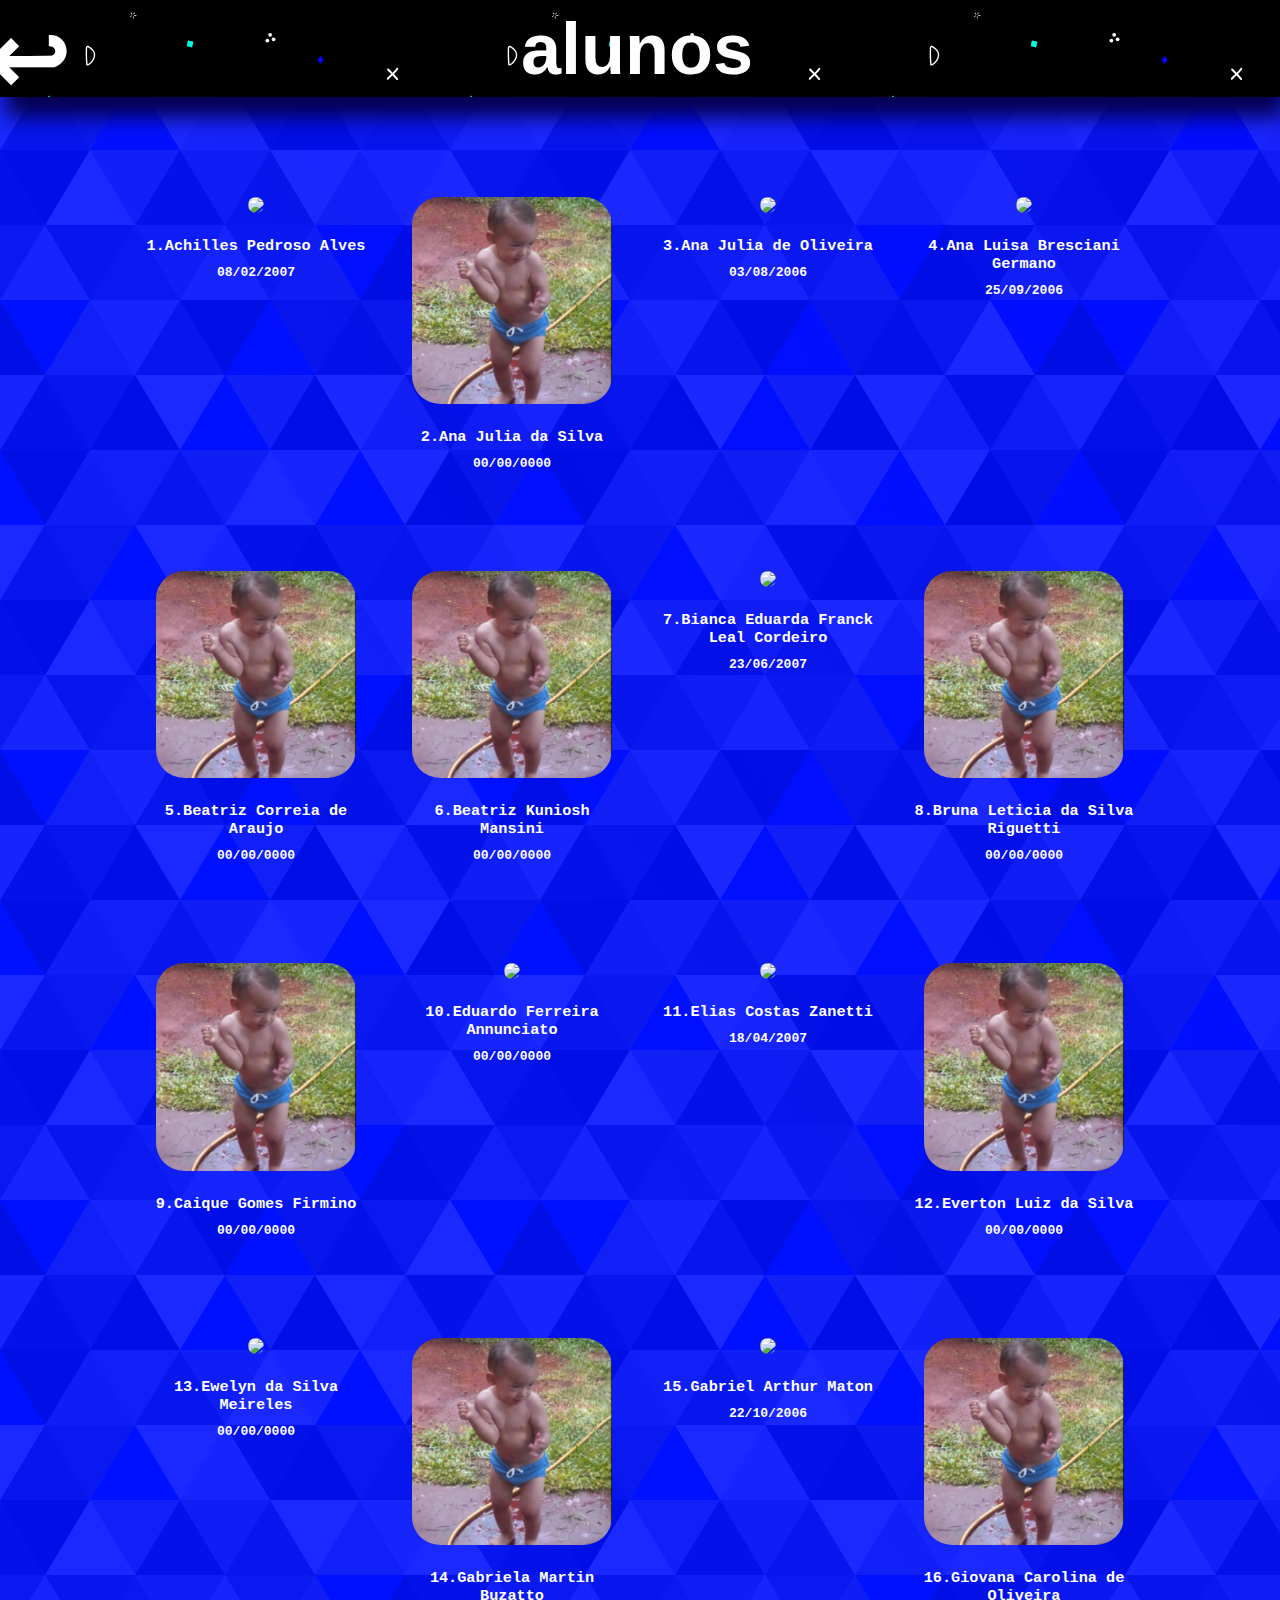
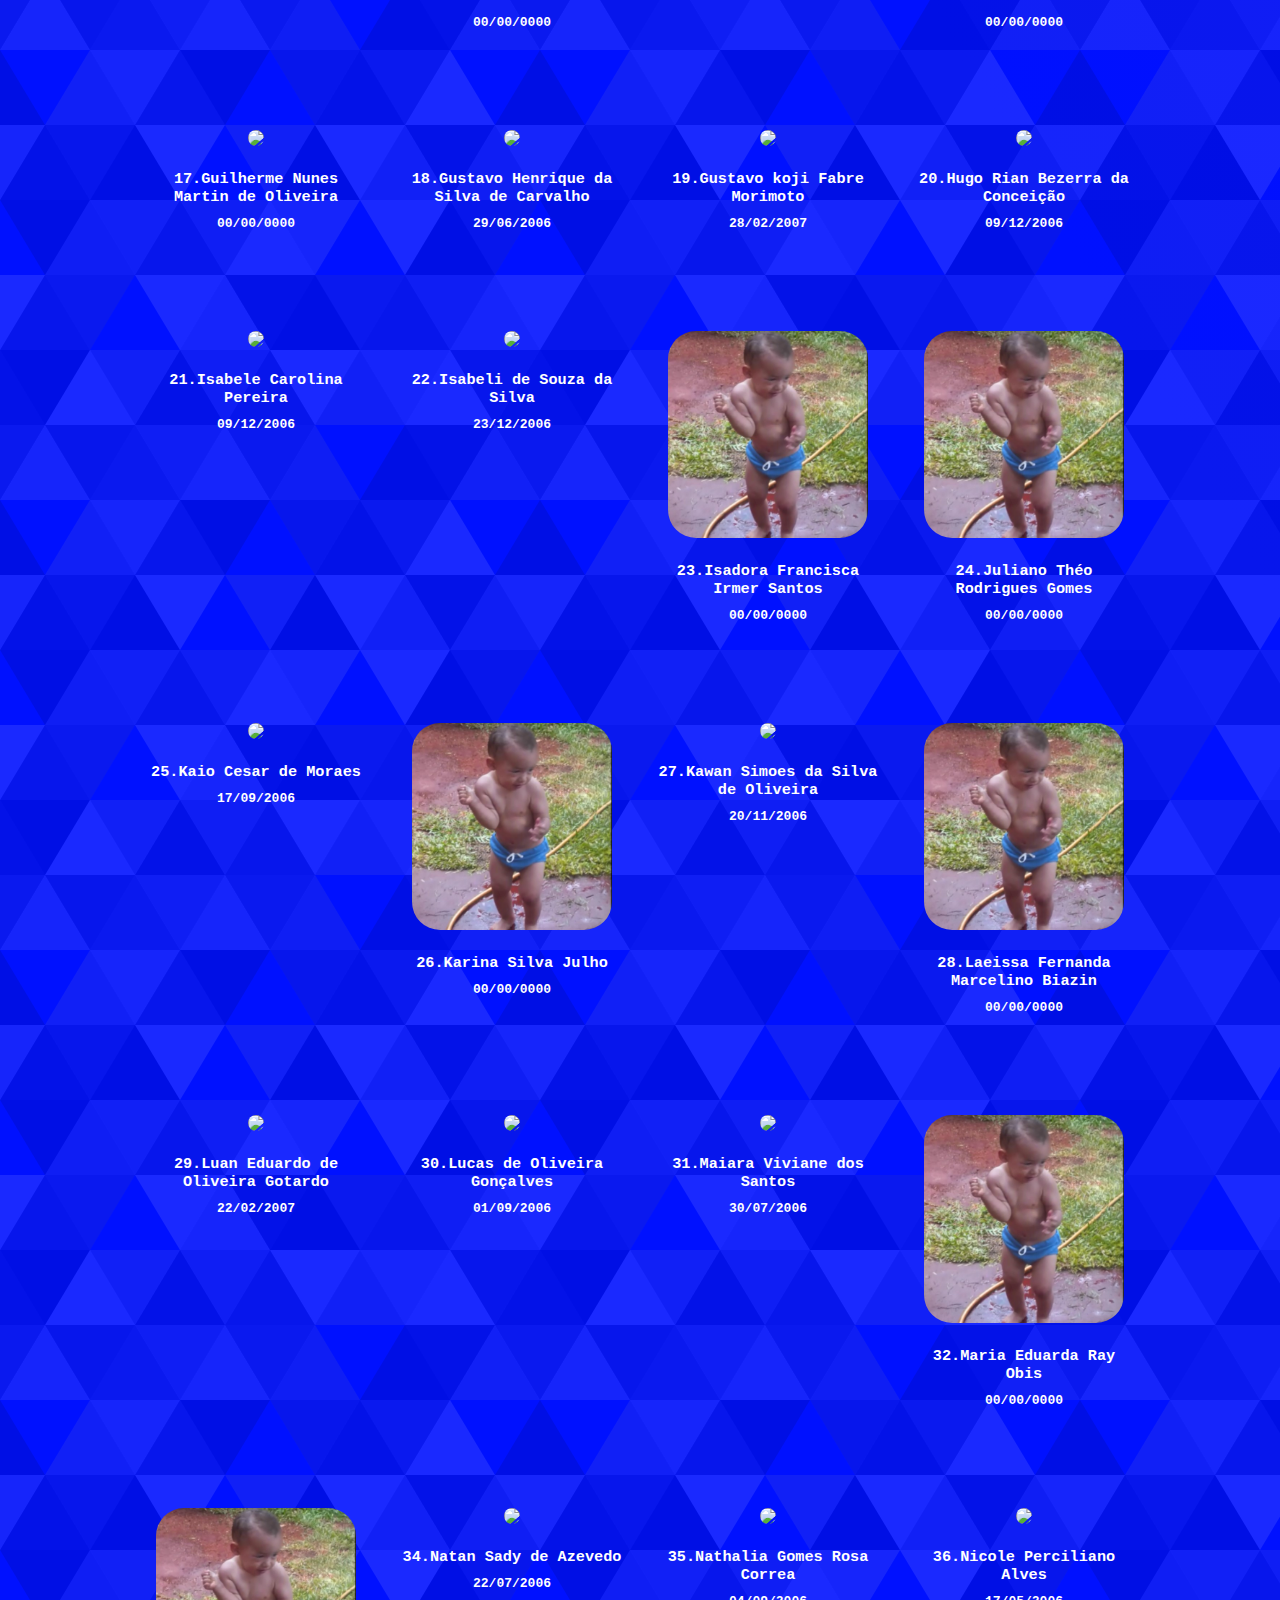
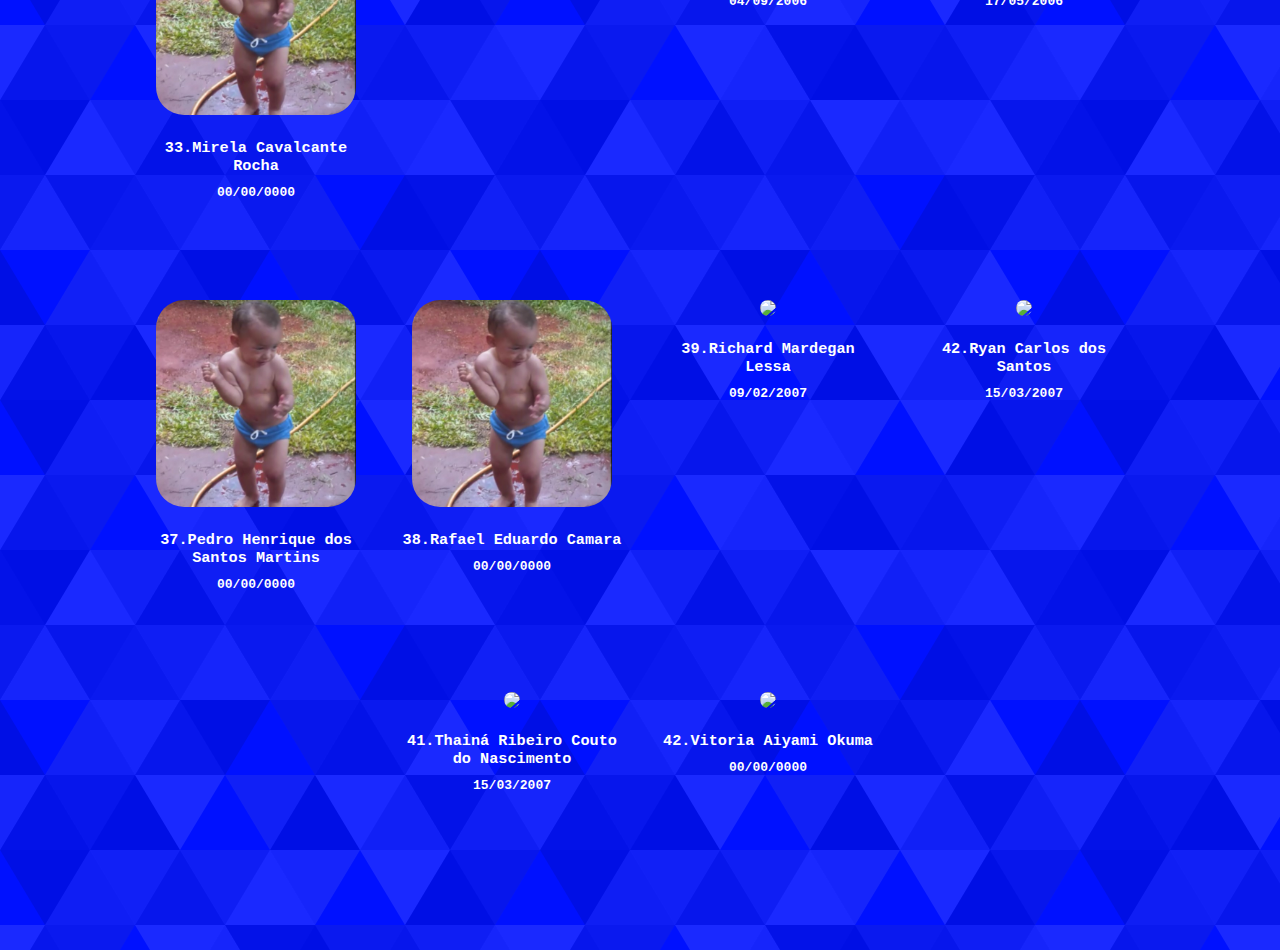
==== commit 219de001: "Add files via upload" ====
--- a/alunos.html
+++ b/alunos.html
@@ -23,7 +23,7 @@
     <span></span>
 <div class="estudante-div">
 
-        <img class="estudante-imagem" src="./img/jogadinha.jpg"/>  
+        <img class="estudante-imagem" src="./img/achilles.jpg"/>  
         <h3>1.Achilles Pedroso Alves</h3>
         <h4>08/02/2007</h4>
 </div>
@@ -34,15 +34,15 @@
 
 </div>
 <div class="estudante-div">
-    <img class="estudante-imagem" src="./img/jogadinha.jpg"/>  
+    <img class="estudante-imagem" src="./img/ana oliveira.jpg"/>  
     <h3>3.Ana Julia de Oliveira </h3>
-    <h4>00/00/0000</h4>
-
-</div>
-<div class="estudante-div">
-    <img class="estudante-imagem" src="./img/jogadinha.jpg"/>  
+    <h4>03/08/2006</h4>
+
+</div>
+<div class="estudante-div">
+    <img class="estudante-imagem" src="./img/ana luiza.jpg"/>  
     <h3>4.Ana Luisa Bresciani Germano</h3>
-    <h4>00/00/0000</h4>
+    <h4>25/09/2006</h4>
 
 </div>
 <span></span>
@@ -62,9 +62,9 @@
 
 </div>
 <div class="estudante-div">
-<img class="estudante-imagem" src="./img/jogadinha.jpg"/>  
+<img class="estudante-imagem" src="./img/bianca.jpeg"/>  
 <h3>7.Bianca Eduarda Franck Leal Cordeiro</h3>
-<h4>00/00/0000</h4>
+<h4>23/06/2007</h4>
 
 </div>
 <div class="estudante-div">
@@ -82,15 +82,15 @@
     <h4>00/00/0000</h4>
 </div>
 <div class="estudante-div">
-    <img class="estudante-imagem" src="./img/jogadinha.jpg"/>  
+    <img class="estudante-imagem" src="./img/semfoto.jpg"/>  
     <h3>10.Eduardo Ferreira Annunciato</h3>
     <h4>00/00/0000</h4>
 
 </div>
 <div class="estudante-div">
-<img class="estudante-imagem" src="./img/jogadinha.jpg"/>  
+<img class="estudante-imagem" src="./img/elias.jpg"/>  
 <h3>11.Elias Costas Zanetti</h3>
-<h4>00/00/0000</h4>
+<h4>18/04/2007</h4>
 
 </div>
 <div class="estudante-div">
@@ -103,7 +103,7 @@
 
 <div class="estudante-div">
 
-    <img class="estudante-imagem" src="./img/jogadinha.jpg"/>  
+    <img class="estudante-imagem" src="./img/semfoto.jpg"/>  
     <h3>13.Ewelyn da Silva Meireles</h3>
     <h4>00/00/0000</h4>
 </div>
@@ -114,9 +114,9 @@
 
 </div>
 <div class="estudante-div">
-<img class="estudante-imagem" src="./img/jogadinha.jpg"/>  
+<img class="estudante-imagem" src="./img/gabriel.jpeg"/>  
 <h3>15.Gabriel Arthur Maton</h3>
-<h4>00/00/0000</h4>
+<h4>22/10/2006</h4>
 
 </div>
 <div class="estudante-div">
@@ -129,18 +129,18 @@
 
 <div class="estudante-div">
 
-    <img class="estudante-imagem" src="./img/jogadinha.jpg"/>  
+    <img class="estudante-imagem" src="./img/guilherme.jpeg"/>  
     <h3>17.Guilherme Nunes Martin de Oliveira</h3>
     <h4>00/00/0000</h4>
 </div>
 <div class="estudante-div">
-    <img class="estudante-imagem" src="./img/jogadinha.jpg"/>  
+    <img class="estudante-imagem" src="./img/gustavo.jpeg"/>  
     <h3>18.Gustavo Henrique da Silva de Carvalho</h3>
-    <h4>00/00/0000</h4>
-
-</div>
-<div class="estudante-div">
-<img class="estudante-imagem" src="./img/jogadinha.jpg"/>  
+    <h4>29/06/2006</h4>
+
+</div>
+<div class="estudante-div">
+<img class="estudante-imagem" src="./img/eu.jpeg"/>  
 <h3>19.Gustavo koji Fabre Morimoto</h3>
 <h4>28/02/2007</h4>
 
@@ -155,14 +155,14 @@
 
 <div class="estudante-div">
 
-    <img class="estudante-imagem" src="./img/jogadinha.jpg"/>  
+    <img class="estudante-imagem" src="./img/isabele c.jpg"/>  
     <h3>21.Isabele Carolina Pereira</h3>
-    <h4>00/00/0000</h4>
-</div>
-<div class="estudante-div">
-    <img class="estudante-imagem" src="./img/jogadinha.jpg"/>  
+    <h4>09/12/2006</h4>
+</div>
+<div class="estudante-div">
+    <img class="estudante-imagem" src="./img/isa sousa.jpeg"/>  
     <h3>22.Isabeli de Souza da Silva</h3>
-    <h4>00/00/0000</h4>
+    <h4>23/12/2006</h4>
 
 </div>
 <div class="estudante-div">
@@ -181,9 +181,9 @@
 
 <div class="estudante-div">
 
-    <img class="estudante-imagem" src="./img/jogadinha.jpg"/>  
+    <img class="estudante-imagem" src="./img/kaio.jpeg"/>  
     <h3>25.Kaio Cesar de Moraes</h3>
-    <h4>00/00/0000</h4>
+    <h4>17/09/2006</h4>
 </div>
 
 
@@ -194,9 +194,9 @@
 
 </div>
 <div class="estudante-div">
-<img class="estudante-imagem" src="./img/jogadinha.jpg"/>  
+<img class="estudante-imagem" src="./img/kawan.jpeg"/>  
 <h3>27.Kawan Simoes da Silva de Oliveira</h3>
-<h4>00/00/0000</h4>
+<h4>20/11/2006</h4>
 
 </div>
 
@@ -211,21 +211,21 @@
 <span></span>
 
 <div class="estudante-div">
-    <img class="estudante-imagem" src="./img/jogadinha.jpg"/>  
+    <img class="estudante-imagem" src="./img/luan.jpg"/>  
     <h3>29.Luan Eduardo de Oliveira Gotardo</h3>
-    <h4>00/00/0000</h4>
-
-</div>
-<div class="estudante-div">
-<img class="estudante-imagem" src="./img/jogadinha.jpg"/>  
+    <h4>22/02/2007</h4>
+
+</div>
+<div class="estudante-div">
+<img class="estudante-imagem" src="./img/lucas.jpeg"/>  
 <h3>30.Lucas de Oliveira Gonçalves</h3>
-<h4>00/00/0000</h4>
-
-</div>
-<div class="estudante-div">
-<img class="estudante-imagem" src="./img/jogadinha.jpg"/>  
+<h4>01/09/2006</h4>
+
+</div>
+<div class="estudante-div">
+<img class="estudante-imagem" src="./img/maiara.jpeg"/>  
 <h3>31.Maiara Viviane dos Santos</h3>
-<h4>00/00/0000</h4>
+<h4>30/07/2006</h4>
 
 </div>
 
@@ -246,24 +246,24 @@
 
 </div>
 <div class="estudante-div">
-<img class="estudante-imagem" src="./img/jogadinha.jpg"/>  
+<img class="estudante-imagem" src="./img/natanzin.jpeg"/>  
 <h3>34.Natan Sady de Azevedo</h3>
-<h4>00/00/0000</h4>
-
-</div>
-<div class="estudante-div">
-<img class="estudante-imagem" src="./img/jogadinha.jpg"/>  
+<h4>22/07/2006</h4>
+
+</div>
+<div class="estudante-div">
+<img class="estudante-imagem" src="./img/nathalia.jpeg"/>  
 <h3>35.Nathalia Gomes Rosa Correa</h3>
-<h4>00/00/0000</h4>
-
-</div>
-
-
-<div class="estudante-div">
-
-    <img class="estudante-imagem" src="./img/jogadinha.jpg"/>  
+<h4>04/09/2006</h4>
+
+</div>
+
+
+<div class="estudante-div">
+
+    <img class="estudante-imagem" src="./img/nicole.jpeg"/>  
     <h3>36.Nicole Perciliano Alves</h3>
-    <h4>00/00/0000</h4>
+    <h4>17/05/2006</h4>
 </div>
 
 <span></span>
@@ -283,26 +283,36 @@
 </div>
 
 
-
-<div class="estudante-div">
-<img class="estudante-imagem" src="./img/jogadinha.jpg"/>  
-<h3>41.Thainá Ribeiro Couto do Nascimento</h3>
-<h4>00/00/0000</h4>
-</div>
-
-<div class="estudante-div">
-    <img class="estudante-imagem" src="./img/vitoria.jpeg"/>  
-    <h3>42.Vitoria Aiyami Okuma</h3>
-    <h4>28/11/2006</h4>
-
-<span></span>
-</div>
-</div>
-
-    
-
-
-</section>
-        
+<div class="estudante-div">
+    <img class="estudante-imagem" src="./img/Richard.jpeg"/>  
+    <h3>39.Richard Mardegan Lessa</h3>
+    <h4>09/02/2007</h4>
+    </div>
+    <div class="estudante-div">
+                <img class="estudante-imagem" src="./img/ryan.jpeg"/>  
+                <h3>42.Ryan Carlos dos Santos</h3>
+                <h4>15/03/2007</h4>
+    </div>
+<span></span>           
+
+<span></span>
+<div class="estudante-div">
+        <img class="estudante-imagem" src="./img/semfoto.jpg"/>  
+        <h3>41.Thainá Ribeiro Couto do Nascimento</h3>
+        <h4>15/03/2007</h4>
+
+</div>        
+
+<div class="estudante-div">
+            <img class="estudante-imagem" src="./img/vitoria.jpeg"/>  
+            <h3>42.Vitoria Aiyami Okuma</h3>
+            <h4>00/00/0000</h4>
+            </div>
+     <span></span>       
+
+
+
+</div>
+</section>  
 </body>
 </html>--- a/alunos.css
+++ b/alunos.css
@@ -77,6 +77,12 @@
 
     }
 
+.rest {
+
+display: flex;
+justify-content: space-around;
+}    
+
     h3{
 
     margin-top: 20px;
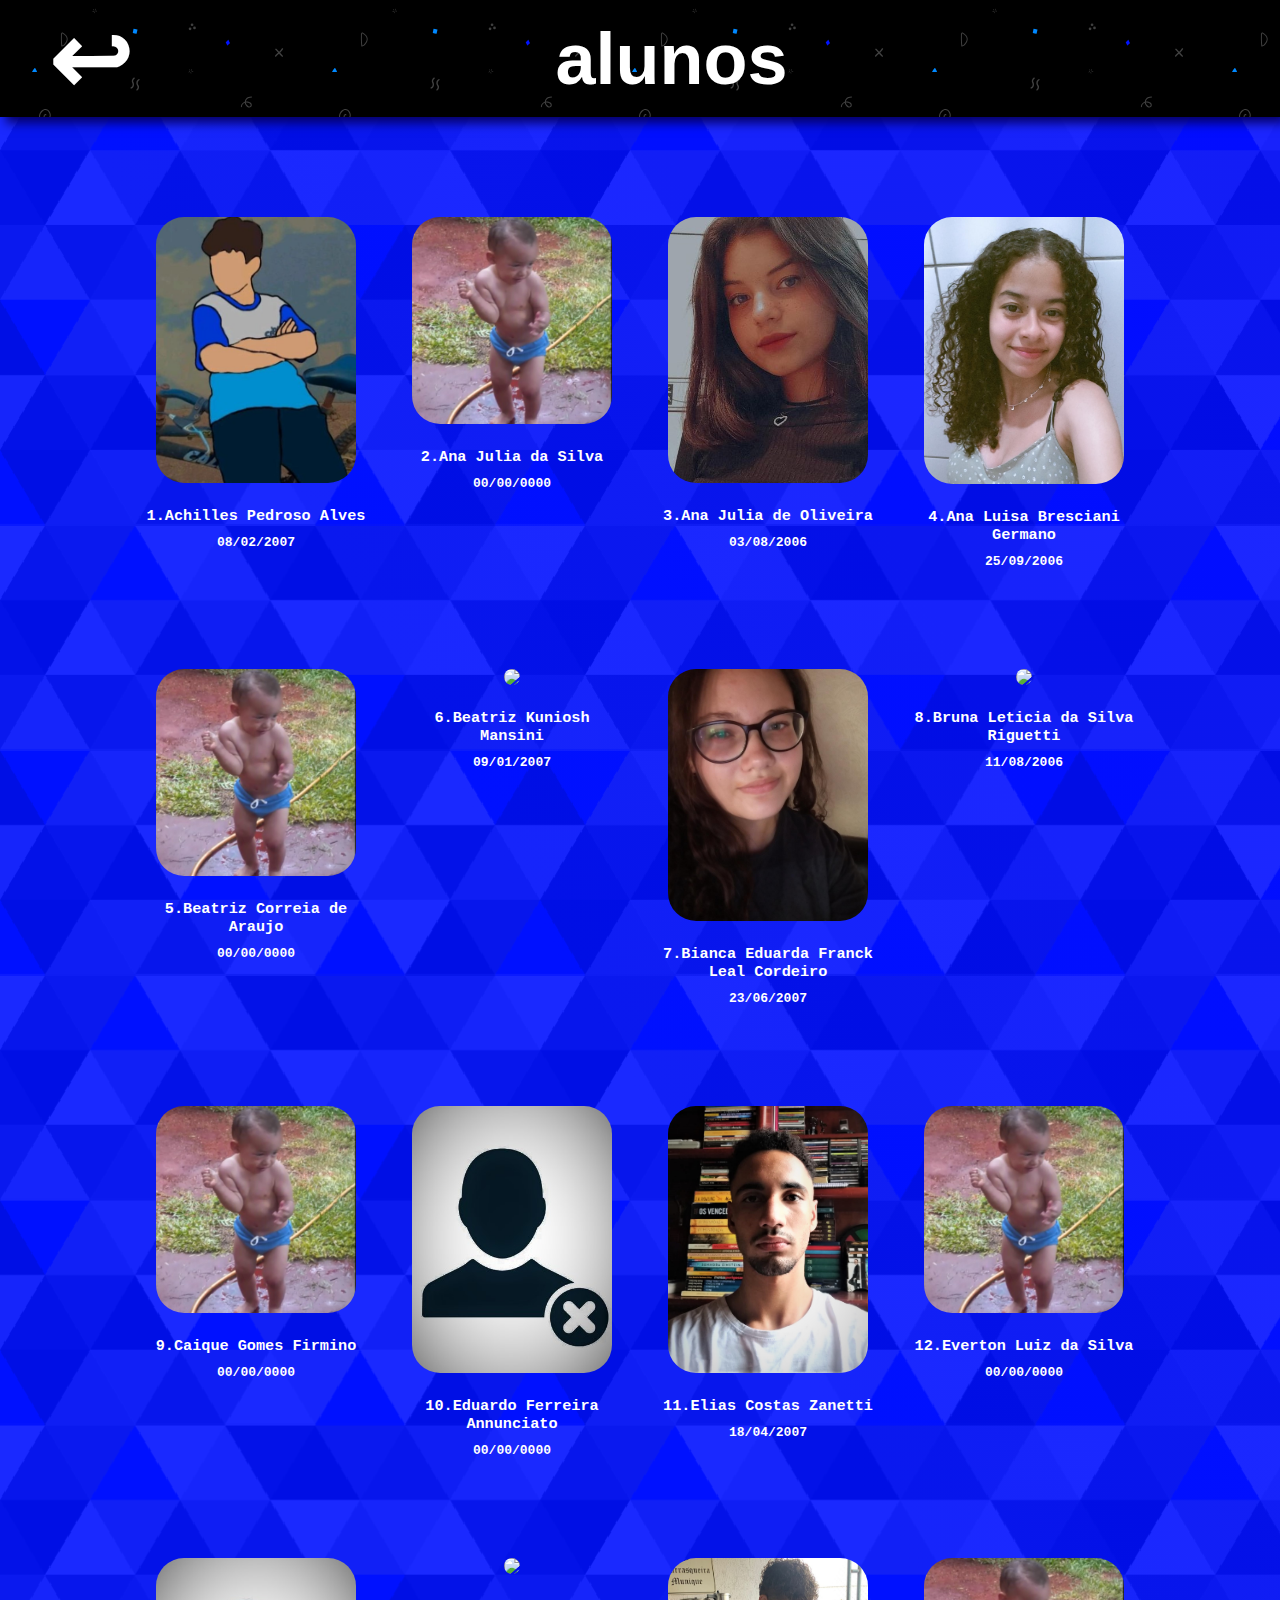
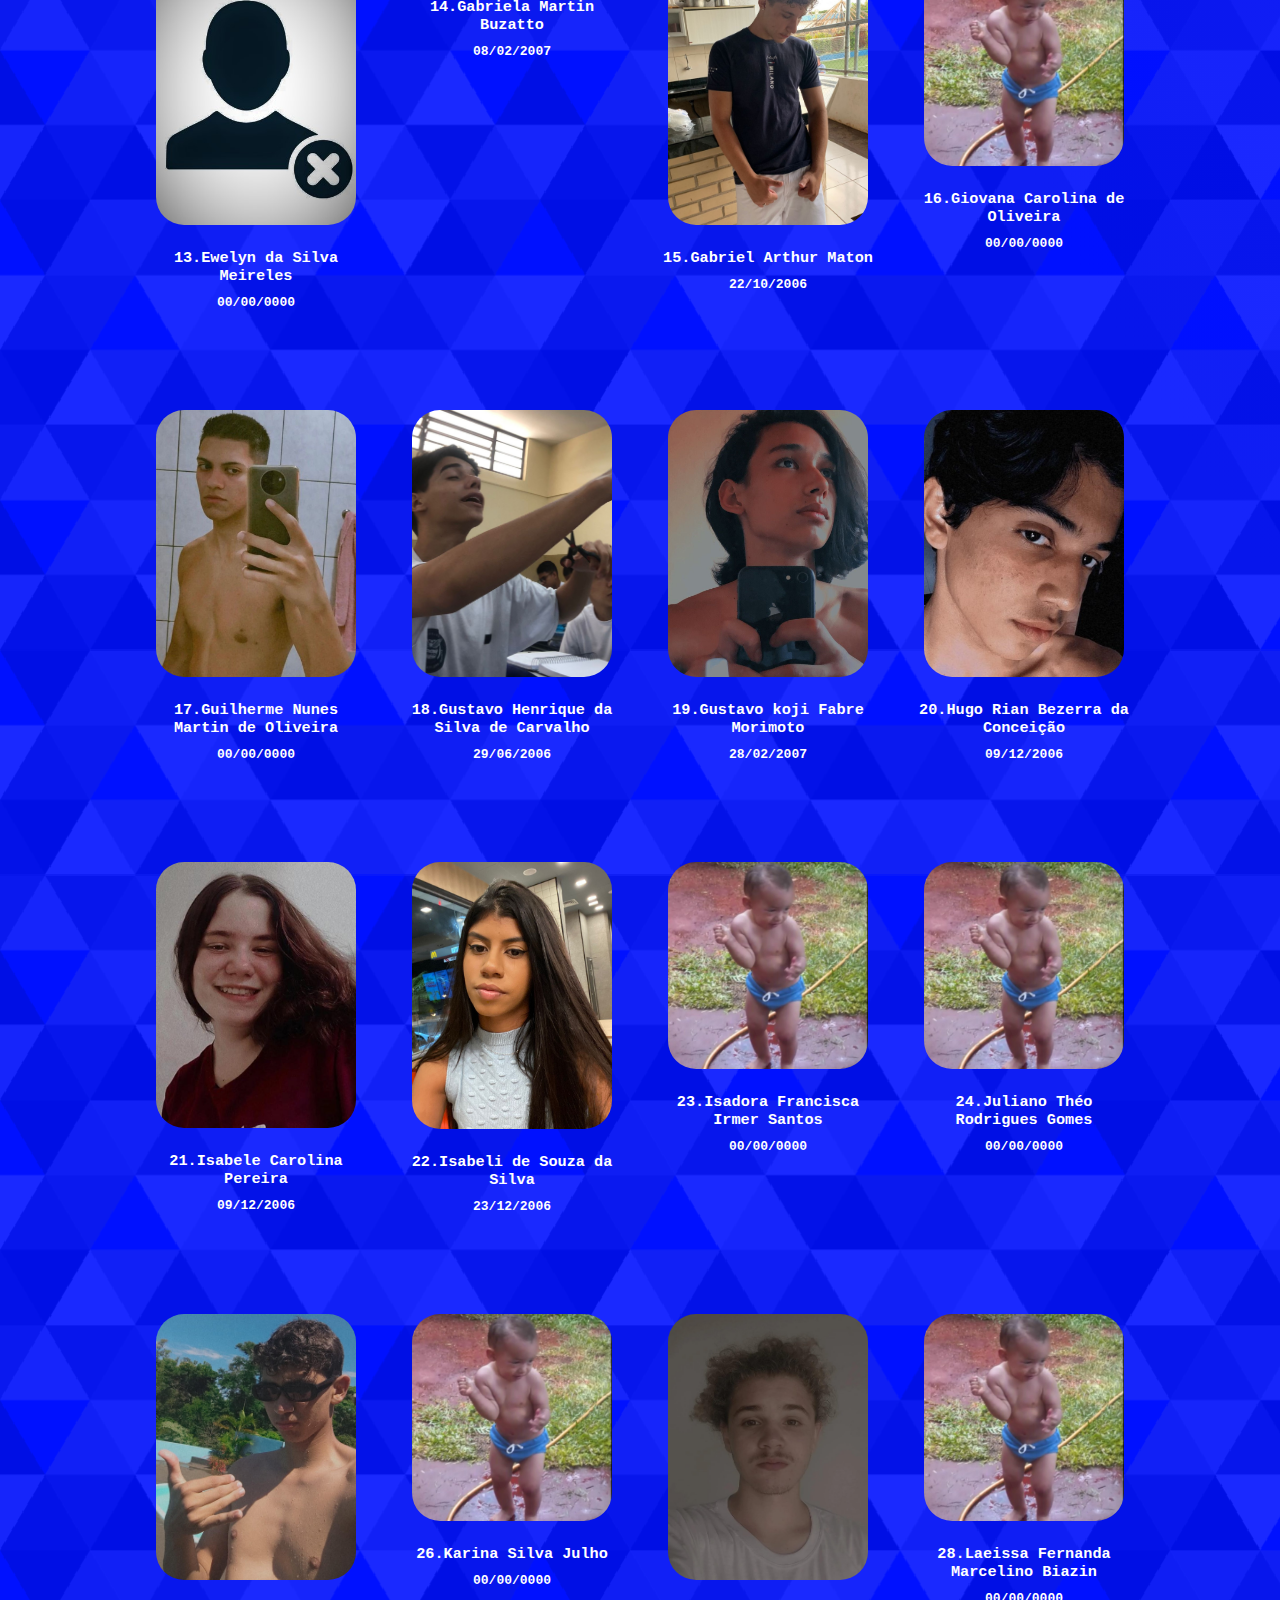
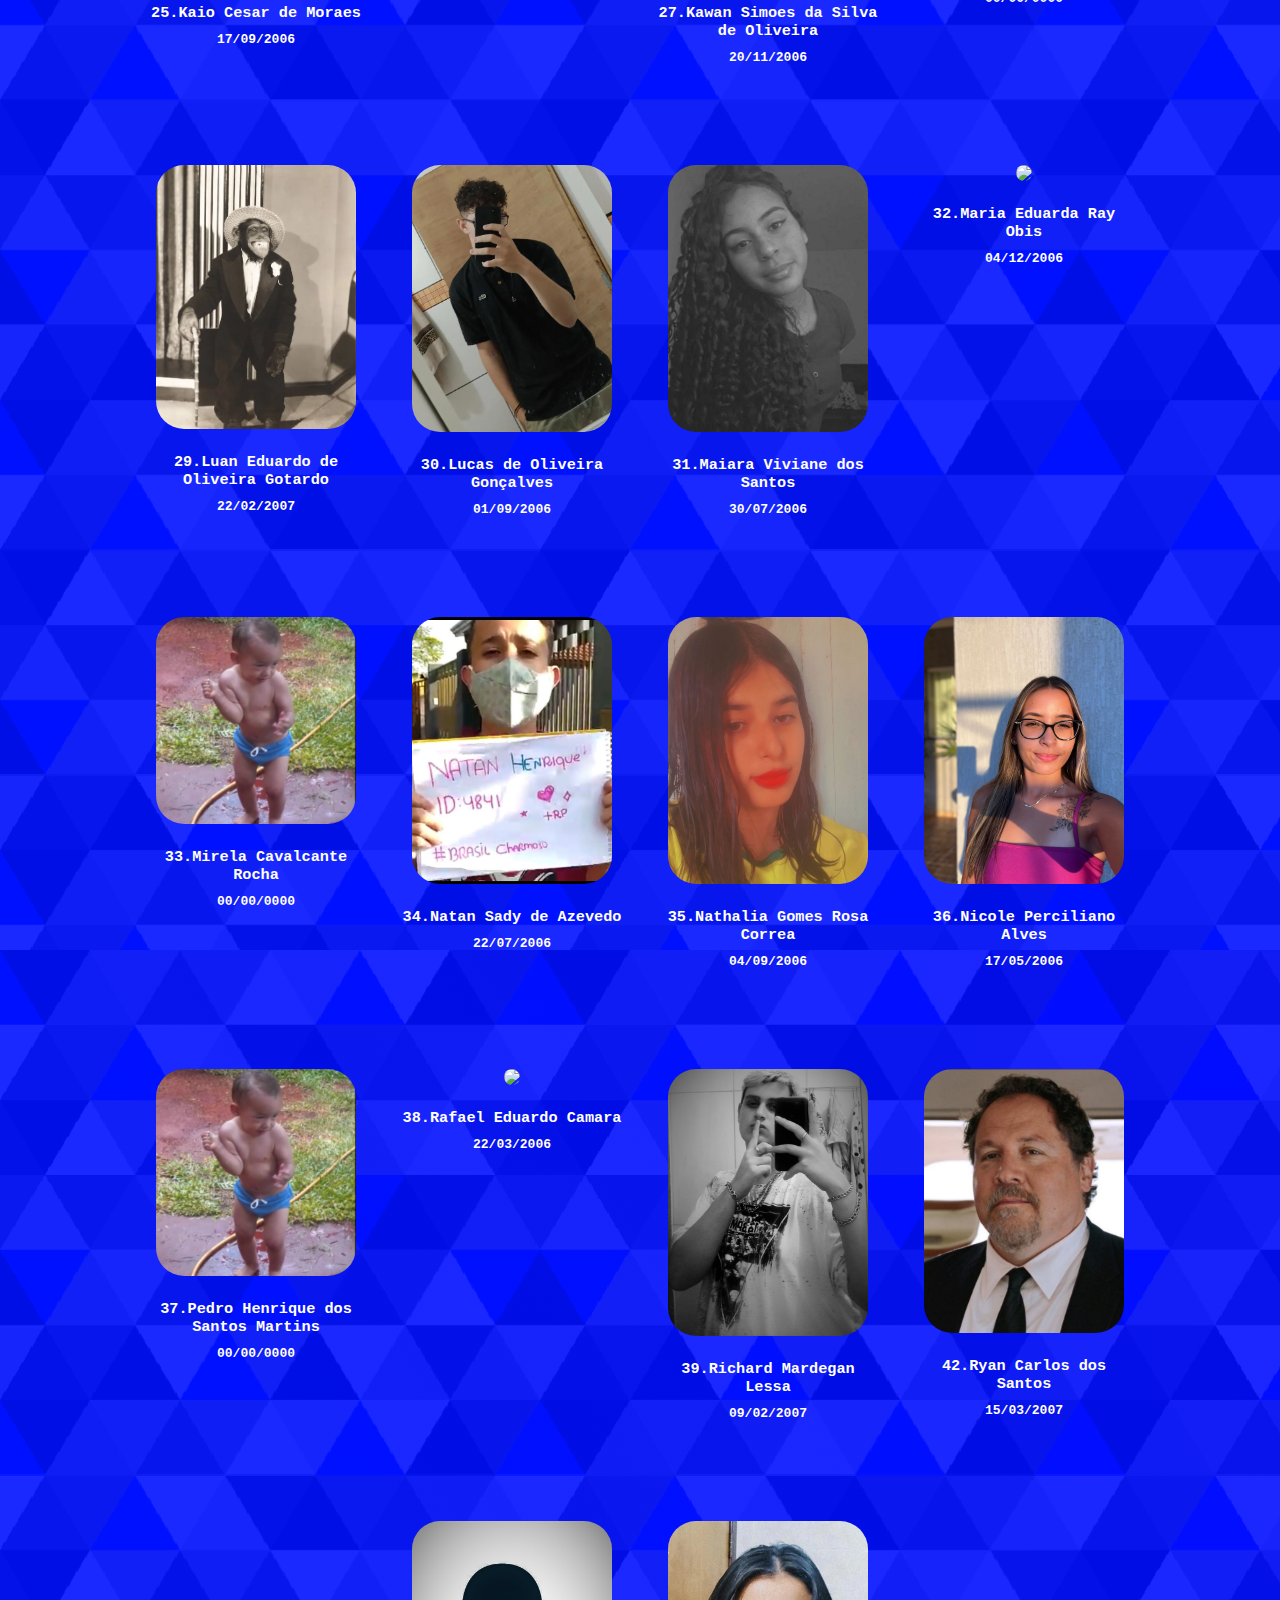
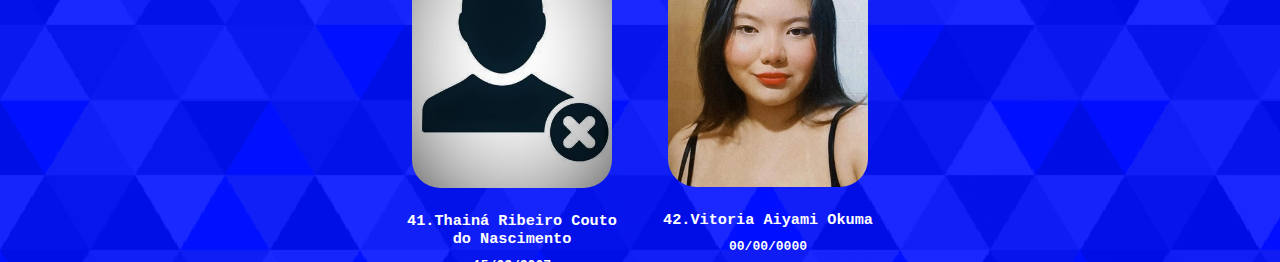
==== commit cfbb2f46: "Add files via upload" ====
--- a/alunos.html
+++ b/alunos.html
@@ -13,10 +13,11 @@
 </head>
 <body>
     <header class="cabeçalho">
+   
          <p class="seta"><b><a href="./index.html">↩</a></b></p>
-        <h1 class="titulo">alunos</h1>
+   <h1 class="titulo">alunos</h1>
     </header>
-
+      
     <section class="estudante">
 
 <div class="estudante-todos">
@@ -55,10 +56,10 @@
     <h4>00/00/0000</h4>
 </div>
 <div class="estudante-div">
-    <img class="estudante-imagem" src="./img/jogadinha.jpg"/>  
+    <img class="estudante-imagem" src="./img/bia.jpg"/>  
     <h3>6.Beatriz Kuniosh Mansini
     </h3>
-    <h4>00/00/0000</h4>
+    <h4>09/01/2007</h4>
 
 </div>
 <div class="estudante-div">
@@ -68,9 +69,9 @@
 
 </div>
 <div class="estudante-div">
-<img class="estudante-imagem" src="./img/jogadinha.jpg"/>  
+<img class="estudante-imagem" src="./img/bruna.jpg"/>  
 <h3>8.Bruna Leticia da Silva Riguetti</h3>
-<h4>00/00/0000</h4>
+<h4>11/08/2006</h4>
 
 </div>
 <span></span>
@@ -108,9 +109,9 @@
     <h4>00/00/0000</h4>
 </div>
 <div class="estudante-div">
-    <img class="estudante-imagem" src="./img/jogadinha.jpg"/>  
+    <img class="estudante-imagem" src="./img/gabi.jpeg"/>  
     <h3>14.Gabriela Martin Buzatto</h3>
-    <h4>00/00/0000</h4>
+    <h4>08/02/2007</h4>
 
 </div>
 <div class="estudante-div">
@@ -232,9 +233,9 @@
 
 <div class="estudante-div">
 
-    <img class="estudante-imagem" src="./img/jogadinha.jpg"/>  
+    <img class="estudante-imagem" src="./img/duda.jpg"/>  
     <h3>32.Maria Eduarda Ray Obis</h3>
-    <h4>00/00/0000</h4>
+    <h4>04/12/2006</h4>
 </div>
 
 <span></span>
@@ -275,9 +276,9 @@
 
 </div>
 <div class="estudante-div">
-<img class="estudante-imagem" src="./img/jogadinha.jpg"/>  
+<img class="estudante-imagem" src="./img/camara.jpg"/>  
 <h3>38.Rafael Eduardo Camara</h3>
-<h4>00/00/0000</h4>
+<h4>22/03/2006</h4>
 
 
 </div>
--- a/alunos.css
+++ b/alunos.css
@@ -15,24 +15,23 @@
         }
 
     
-    .cabeçalho {
-        background-color: #000000;
-        background-image: url("data:image/svg+xml,%3Csvg xmlns='http://www.w3.org/2000/svg' width='422' height='211' viewBox='0 0 1600 800'%3E%3Cpath fill='%230306FF' d='M1102.5 734.8c2.5-1.2 24.8-8.6 25.6-7.5.5.7-3.9 23.8-4.6 24.5C1123.3 752.1 1107.5 739.5 1102.5 734.8zM1226.3 229.1c0-.1-4.9-9.4-7-14.2-.1-.3-.3-1.1-.4-1.6-.1-.4-.3-.7-.6-.9-.3-.2-.6-.1-.8.1l-13.1 12.3c0 0 0 0 0 0-.2.2-.3.5-.4.8 0 .3 0 .7.2 1 .1.1 1.4 2.5 2.1 3.6 2.4 3.7 6.5 12.1 6.5 12.2.2.3.4.5.7.6.3 0 .5-.1.7-.3 0 0 1.8-2.5 2.7-3.6 1.5-1.6 3-3.2 4.6-4.7 1.2-1.2 1.6-1.4 2.1-1.6.5-.3 1.1-.5 2.5-1.9C1226.5 230.4 1226.6 229.6 1226.3 229.1zM33 770.3C33 770.3 33 770.3 33 770.3c0-.7-.5-1.2-1.2-1.2-.1 0-.3 0-.4.1-1.6.2-14.3.1-22.2 0-.3 0-.6.1-.9.4-.2.2-.4.5-.4.9 0 .2 0 4.9.1 5.9l.4 13.6c0 .3.2.6.4.9.2.2.5.3.8.3 0 0 .1 0 .1 0 7.3-.7 14.7-.9 22-.6.3 0 .7-.1.9-.3.2-.2.4-.6.4-.9C32.9 783.3 32.9 776.2 33 770.3z'/%3E%3Cpath fill='%2300FFDD' d='M171.1 383.4c1.3-2.5 14.3-22 15.6-21.6.8.3 11.5 21.2 11.5 22.1C198.1 384.2 177.9 384 171.1 383.4zM596.4 711.8c-.1-.1-6.7-8.2-9.7-12.5-.2-.3-.5-1-.7-1.5-.2-.4-.4-.7-.7-.8-.3-.1-.6 0-.8.3L574 712c0 0 0 0 0 0-.2.2-.2.5-.2.9 0 .3.2.7.4.9.1.1 1.8 2.2 2.8 3.1 3.1 3.1 8.8 10.5 8.9 10.6.2.3.5.4.8.4.3 0 .5-.2.6-.5 0 0 1.2-2.8 2-4.1 1.1-1.9 2.3-3.7 3.5-5.5.9-1.4 1.3-1.7 1.7-2 .5-.4 1-.7 2.1-2.4C596.9 713.1 596.8 712.3 596.4 711.8zM727.5 179.9C727.5 179.9 727.5 179.9 727.5 179.9c.6.2 1.3-.2 1.4-.8 0-.1 0-.2 0-.4.2-1.4 2.8-12.6 4.5-19.5.1-.3 0-.6-.2-.8-.2-.3-.5-.4-.8-.5-.2 0-4.7-1.1-5.7-1.3l-13.4-2.7c-.3-.1-.7 0-.9.2-.2.2-.4.4-.5.6 0 0 0 .1 0 .1-.8 6.5-2.2 13.1-3.9 19.4-.1.3 0 .6.2.9.2.3.5.4.8.5C714.8 176.9 721.7 178.5 727.5 179.9zM728.5 178.1c-.1-.1-.2-.2-.4-.2C728.3 177.9 728.4 178 728.5 178.1z'/%3E%3Cg fill='%23FFF'%3E%3Cpath d='M699.6 472.7c-1.5 0-2.8-.8-3.5-2.3-.8-1.9 0-4.2 1.9-5 3.7-1.6 6.8-4.7 8.4-8.5 1.6-3.8 1.7-8.1.2-11.9-.3-.9-.8-1.8-1.2-2.8-.8-1.7-1.8-3.7-2.3-5.9-.9-4.1-.2-8.6 2-12.8 1.7-3.1 4.1-6.1 7.6-9.1 1.6-1.4 4-1.2 5.3.4 1.4 1.6 1.2 4-.4 5.3-2.8 2.5-4.7 4.7-5.9 7-1.4 2.6-1.9 5.3-1.3 7.6.3 1.4 1 2.8 1.7 4.3.5 1.1 1 2.2 1.5 3.3 2.1 5.6 2 12-.3 17.6-2.3 5.5-6.8 10.1-12.3 12.5C700.6 472.6 700.1 472.7 699.6 472.7zM740.4 421.4c1.5-.2 3 .5 3.8 1.9 1.1 1.8.4 4.2-1.4 5.3-3.7 2.1-6.4 5.6-7.6 9.5-1.2 4-.8 8.4 1.1 12.1.4.9 1 1.7 1.6 2.7 1 1.7 2.2 3.5 3 5.7 1.4 4 1.2 8.7-.6 13.2-1.4 3.4-3.5 6.6-6.8 10.1-1.5 1.6-3.9 1.7-5.5.2-1.6-1.4-1.7-3.9-.2-5.4 2.6-2.8 4.3-5.3 5.3-7.7 1.1-2.8 1.3-5.6.5-7.9-.5-1.3-1.3-2.7-2.2-4.1-.6-1-1.3-2.1-1.9-3.2-2.8-5.4-3.4-11.9-1.7-17.8 1.8-5.9 5.8-11 11.2-14C739.4 421.6 739.9 421.4 740.4 421.4zM261.3 590.9c5.7 6.8 9 15.7 9.4 22.4.5 7.3-2.4 16.4-10.2 20.4-3 1.5-6.7 2.2-11.2 2.2-7.9-.1-12.9-2.9-15.4-8.4-2.1-4.7-2.3-11.4 1.8-15.9 3.2-3.5 7.8-4.1 11.2-1.6 1.2.9 1.5 2.7.6 3.9-.9 1.2-2.7 1.5-3.9.6-1.8-1.3-3.6.6-3.8.8-2.4 2.6-2.1 7-.8 9.9 1.5 3.4 4.7 5 10.4 5.1 3.6 0 6.4-.5 8.6-1.6 4.7-2.4 7.7-8.6 7.2-15-.5-7.3-5.3-18.2-13-23.9-4.2-3.1-8.5-4.1-12.9-3.1-3.1.7-6.2 2.4-9.7 5-6.6 5.1-11.7 11.8-14.2 19-2.7 7.7-2.1 15.8 1.9 23.9.7 1.4.1 3.1-1.3 3.7-1.4.7-3.1.1-3.7-1.3-4.6-9.4-5.4-19.2-2.2-28.2 2.9-8.2 8.6-15.9 16.1-21.6 4.1-3.1 8-5.1 11.8-6 6-1.4 12 0 17.5 4C257.6 586.9 259.6 588.8 261.3 590.9z'/%3E%3Ccircle cx='1013.7' cy='153.9' r='7.1'/%3E%3Ccircle cx='1024.3' cy='132.1' r='7.1'/%3E%3Ccircle cx='1037.3' cy='148.9' r='7.1'/%3E%3Cpath d='M1508.7 297.2c-4.8-5.4-9.7-10.8-14.8-16.2 5.6-5.6 11.1-11.5 15.6-18.2 1.2-1.7.7-4.1-1-5.2-1.7-1.2-4.1-.7-5.2 1-4.2 6.2-9.1 11.6-14.5 16.9-4.8-5-9.7-10-14.7-14.9-1.5-1.5-3.9-1.5-5.3 0-1.5 1.5-1.5 3.9 0 5.3 4.9 4.8 9.7 9.8 14.5 14.8-1.1 1.1-2.3 2.2-3.5 3.2-4.1 3.8-8.4 7.8-12.4 12-1.4 1.5-1.4 3.8 0 5.3 0 0 0 0 0 0 1.5 1.4 3.9 1.4 5.3-.1 3.9-4 8.1-7.9 12.1-11.7 1.2-1.1 2.3-2.2 3.5-3.3 4.9 5.3 9.8 10.6 14.6 15.9.1.1.1.1.2.2 1.4 1.4 3.7 1.5 5.2.2C1510 301.2 1510.1 298.8 1508.7 297.2zM327.6 248.6l-.4-2.6c-1.5-11.1-2.2-23.2-2.3-37 0-5.5 0-11.5.2-18.5 0-.7 0-1.5 0-2.3 0-5 0-11.2 3.9-13.5 2.2-1.3 5.1-1 8.5.9 5.7 3.1 13.2 8.7 17.5 14.9 5.5 7.8 7.3 16.9 5 25.7-3.2 12.3-15 31-30 32.1L327.6 248.6zM332.1 179.2c-.2 0-.3 0-.4.1-.1.1-.7.5-1.1 2.7-.3 1.9-.3 4.2-.3 6.3 0 .8 0 1.7 0 2.4-.2 6.9-.2 12.8-.2 18.3.1 12.5.7 23.5 2 33.7 11-2.7 20.4-18.1 23-27.8 1.9-7.2.4-14.8-4.2-21.3l0 0C347 188.1 340 183 335 180.3 333.6 179.5 332.6 179.2 332.1 179.2zM516.3 60.8c-.1 0-.2 0-.4-.1-2.4-.7-4-.9-6.7-.7-.7 0-1.3-.5-1.4-1.2 0-.7.5-1.3 1.2-1.4 3.1-.2 4.9 0 7.6.8.7.2 1.1.9.9 1.6C517.3 60.4 516.8 60.8 516.3 60.8zM506.1 70.5c-.5 0-1-.3-1.2-.8-.8-2.1-1.2-4.3-1.3-6.6 0-.7.5-1.3 1.2-1.3.7 0 1.3.5 1.3 1.2.1 2 .5 3.9 1.1 5.8.2.7-.1 1.4-.8 1.6C506.4 70.5 506.2 70.5 506.1 70.5zM494.1 64.4c-.4 0-.8-.2-1-.5-.4-.6-.3-1.4.2-1.8 1.8-1.4 3.7-2.6 5.8-3.6.6-.3 1.4 0 1.7.6.3.6 0 1.4-.6 1.7-1.9.9-3.7 2-5.3 3.3C494.7 64.3 494.4 64.4 494.1 64.4zM500.5 55.3c-.5 0-.9-.3-1.2-.7-.5-1-1.2-1.9-2.4-3.4-.3-.4-.7-.9-1.1-1.4-.4-.6-.3-1.4.2-1.8.6-.4 1.4-.3 1.8.2.4.5.8 1 1.1 1.4 1.3 1.6 2.1 2.6 2.7 3.9.3.6 0 1.4-.6 1.7C500.9 55.3 500.7 55.3 500.5 55.3zM506.7 55c-.3 0-.5-.1-.8-.2-.6-.4-.7-1.2-.3-1.8 1.2-1.7 2.3-3.4 3.3-5.2.3-.6 1.1-.9 1.7-.5.6.3.9 1.1.5 1.7-1 1.9-2.2 3.8-3.5 5.6C507.4 54.8 507.1 55 506.7 55zM1029.3 382.8c-.1 0-.2 0-.4-.1-2.4-.7-4-.9-6.7-.7-.7 0-1.3-.5-1.4-1.2 0-.7.5-1.3 1.2-1.4 3.1-.2 4.9 0 7.6.8.7.2 1.1.9.9 1.6C1030.3 382.4 1029.8 382.8 1029.3 382.8zM1019.1 392.5c-.5 0-1-.3-1.2-.8-.8-2.1-1.2-4.3-1.3-6.6 0-.7.5-1.3 1.2-1.3.7 0 1.3.5 1.3 1.2.1 2 .5 3.9 1.1 5.8.2.7-.1 1.4-.8 1.6C1019.4 392.5 1019.2 392.5 1019.1 392.5zM1007.1 386.4c-.4 0-.8-.2-1-.5-.4-.6-.3-1.4.2-1.8 1.8-1.4 3.7-2.6 5.8-3.6.6-.3 1.4 0 1.7.6.3.6 0 1.4-.6 1.7-1.9.9-3.7 2-5.3 3.3C1007.7 386.3 1007.4 386.4 1007.1 386.4zM1013.5 377.3c-.5 0-.9-.3-1.2-.7-.5-1-1.2-1.9-2.4-3.4-.3-.4-.7-.9-1.1-1.4-.4-.6-.3-1.4.2-1.8.6-.4 1.4-.3 1.8.2.4.5.8 1 1.1 1.4 1.3 1.6 2.1 2.6 2.7 3.9.3.6 0 1.4-.6 1.7C1013.9 377.3 1013.7 377.3 1013.5 377.3zM1019.7 377c-.3 0-.5-.1-.8-.2-.6-.4-.7-1.2-.3-1.8 1.2-1.7 2.3-3.4 3.3-5.2.3-.6 1.1-.9 1.7-.5.6.3.9 1.1.5 1.7-1 1.9-2.2 3.8-3.5 5.6C1020.4 376.8 1020.1 377 1019.7 377zM1329.7 573.4c-1.4 0-2.9-.2-4.5-.7-8.4-2.7-16.6-12.7-18.7-20-.4-1.4-.7-2.9-.9-4.4-8.1 3.3-15.5 10.6-15.4 21 0 1.5-1.2 2.7-2.7 2.8 0 0 0 0 0 0-1.5 0-2.7-1.2-2.7-2.7-.1-6.7 2.4-12.9 7-18 3.6-4 8.4-7.1 13.7-8.8.5-6.5 3.1-12.9 7.4-17.4 7-7.4 18.2-8.9 27.3-10.1l.7-.1c1.5-.2 2.9.9 3.1 2.3.2 1.5-.9 2.9-2.3 3.1l-.7.1c-8.6 1.2-18.4 2.5-24 8.4-3 3.2-5 7.7-5.7 12.4 7.9-1 17.7 1.3 24.3 5.7 4.3 2.9 7.1 7.8 7.2 12.7.2 4.3-1.7 8.3-5.2 11.1C1335.2 572.4 1332.6 573.4 1329.7 573.4zM1311 546.7c.1 1.5.4 3 .8 4.4 1.7 5.8 8.7 14.2 15.1 16.3 2.8.9 5.1.5 7.2-1.1 2.7-2.1 3.2-4.8 3.1-6.6-.1-3.2-2-6.4-4.8-8.3C1326.7 547.5 1317.7 545.6 1311 546.7z'/%3E%3C/g%3E%3C/svg%3E");
+    .cabeçalho {background-color: #000000;
+        background-image: url("data:image/svg+xml,%3Csvg xmlns='http://www.w3.org/2000/svg' width='300' height='150' viewBox='0 0 1600 800'%3E%3Cpath fill='%230013FF' d='M1102.5 734.8c2.5-1.2 24.8-8.6 25.6-7.5.5.7-3.9 23.8-4.6 24.5C1123.3 752.1 1107.5 739.5 1102.5 734.8zM1226.3 229.1c0-.1-4.9-9.4-7-14.2-.1-.3-.3-1.1-.4-1.6-.1-.4-.3-.7-.6-.9-.3-.2-.6-.1-.8.1l-13.1 12.3c0 0 0 0 0 0-.2.2-.3.5-.4.8 0 .3 0 .7.2 1 .1.1 1.4 2.5 2.1 3.6 2.4 3.7 6.5 12.1 6.5 12.2.2.3.4.5.7.6.3 0 .5-.1.7-.3 0 0 1.8-2.5 2.7-3.6 1.5-1.6 3-3.2 4.6-4.7 1.2-1.2 1.6-1.4 2.1-1.6.5-.3 1.1-.5 2.5-1.9C1226.5 230.4 1226.6 229.6 1226.3 229.1zM33 770.3C33 770.3 33 770.3 33 770.3c0-.7-.5-1.2-1.2-1.2-.1 0-.3 0-.4.1-1.6.2-14.3.1-22.2 0-.3 0-.6.1-.9.4-.2.2-.4.5-.4.9 0 .2 0 4.9.1 5.9l.4 13.6c0 .3.2.6.4.9.2.2.5.3.8.3 0 0 .1 0 .1 0 7.3-.7 14.7-.9 22-.6.3 0 .7-.1.9-.3.2-.2.4-.6.4-.9C32.9 783.3 32.9 776.2 33 770.3z'/%3E%3Cpath fill='%230088FF' d='M171.1 383.4c1.3-2.5 14.3-22 15.6-21.6.8.3 11.5 21.2 11.5 22.1C198.1 384.2 177.9 384 171.1 383.4zM596.4 711.8c-.1-.1-6.7-8.2-9.7-12.5-.2-.3-.5-1-.7-1.5-.2-.4-.4-.7-.7-.8-.3-.1-.6 0-.8.3L574 712c0 0 0 0 0 0-.2.2-.2.5-.2.9 0 .3.2.7.4.9.1.1 1.8 2.2 2.8 3.1 3.1 3.1 8.8 10.5 8.9 10.6.2.3.5.4.8.4.3 0 .5-.2.6-.5 0 0 1.2-2.8 2-4.1 1.1-1.9 2.3-3.7 3.5-5.5.9-1.4 1.3-1.7 1.7-2 .5-.4 1-.7 2.1-2.4C596.9 713.1 596.8 712.3 596.4 711.8zM727.5 179.9C727.5 179.9 727.5 179.9 727.5 179.9c.6.2 1.3-.2 1.4-.8 0-.1 0-.2 0-.4.2-1.4 2.8-12.6 4.5-19.5.1-.3 0-.6-.2-.8-.2-.3-.5-.4-.8-.5-.2 0-4.7-1.1-5.7-1.3l-13.4-2.7c-.3-.1-.7 0-.9.2-.2.2-.4.4-.5.6 0 0 0 .1 0 .1-.8 6.5-2.2 13.1-3.9 19.4-.1.3 0 .6.2.9.2.3.5.4.8.5C714.8 176.9 721.7 178.5 727.5 179.9zM728.5 178.1c-.1-.1-.2-.2-.4-.2C728.3 177.9 728.4 178 728.5 178.1z'/%3E%3Cg fill-opacity='0.25' fill='%23FFF'%3E%3Cpath d='M699.6 472.7c-1.5 0-2.8-.8-3.5-2.3-.8-1.9 0-4.2 1.9-5 3.7-1.6 6.8-4.7 8.4-8.5 1.6-3.8 1.7-8.1.2-11.9-.3-.9-.8-1.8-1.2-2.8-.8-1.7-1.8-3.7-2.3-5.9-.9-4.1-.2-8.6 2-12.8 1.7-3.1 4.1-6.1 7.6-9.1 1.6-1.4 4-1.2 5.3.4 1.4 1.6 1.2 4-.4 5.3-2.8 2.5-4.7 4.7-5.9 7-1.4 2.6-1.9 5.3-1.3 7.6.3 1.4 1 2.8 1.7 4.3.5 1.1 1 2.2 1.5 3.3 2.1 5.6 2 12-.3 17.6-2.3 5.5-6.8 10.1-12.3 12.5C700.6 472.6 700.1 472.7 699.6 472.7zM740.4 421.4c1.5-.2 3 .5 3.8 1.9 1.1 1.8.4 4.2-1.4 5.3-3.7 2.1-6.4 5.6-7.6 9.5-1.2 4-.8 8.4 1.1 12.1.4.9 1 1.7 1.6 2.7 1 1.7 2.2 3.5 3 5.7 1.4 4 1.2 8.7-.6 13.2-1.4 3.4-3.5 6.6-6.8 10.1-1.5 1.6-3.9 1.7-5.5.2-1.6-1.4-1.7-3.9-.2-5.4 2.6-2.8 4.3-5.3 5.3-7.7 1.1-2.8 1.3-5.6.5-7.9-.5-1.3-1.3-2.7-2.2-4.1-.6-1-1.3-2.1-1.9-3.2-2.8-5.4-3.4-11.9-1.7-17.8 1.8-5.9 5.8-11 11.2-14C739.4 421.6 739.9 421.4 740.4 421.4zM261.3 590.9c5.7 6.8 9 15.7 9.4 22.4.5 7.3-2.4 16.4-10.2 20.4-3 1.5-6.7 2.2-11.2 2.2-7.9-.1-12.9-2.9-15.4-8.4-2.1-4.7-2.3-11.4 1.8-15.9 3.2-3.5 7.8-4.1 11.2-1.6 1.2.9 1.5 2.7.6 3.9-.9 1.2-2.7 1.5-3.9.6-1.8-1.3-3.6.6-3.8.8-2.4 2.6-2.1 7-.8 9.9 1.5 3.4 4.7 5 10.4 5.1 3.6 0 6.4-.5 8.6-1.6 4.7-2.4 7.7-8.6 7.2-15-.5-7.3-5.3-18.2-13-23.9-4.2-3.1-8.5-4.1-12.9-3.1-3.1.7-6.2 2.4-9.7 5-6.6 5.1-11.7 11.8-14.2 19-2.7 7.7-2.1 15.8 1.9 23.9.7 1.4.1 3.1-1.3 3.7-1.4.7-3.1.1-3.7-1.3-4.6-9.4-5.4-19.2-2.2-28.2 2.9-8.2 8.6-15.9 16.1-21.6 4.1-3.1 8-5.1 11.8-6 6-1.4 12 0 17.5 4C257.6 586.9 259.6 588.8 261.3 590.9z'/%3E%3Ccircle cx='1013.7' cy='153.9' r='7.1'/%3E%3Ccircle cx='1024.3' cy='132.1' r='7.1'/%3E%3Ccircle cx='1037.3' cy='148.9' r='7.1'/%3E%3Cpath d='M1508.7 297.2c-4.8-5.4-9.7-10.8-14.8-16.2 5.6-5.6 11.1-11.5 15.6-18.2 1.2-1.7.7-4.1-1-5.2-1.7-1.2-4.1-.7-5.2 1-4.2 6.2-9.1 11.6-14.5 16.9-4.8-5-9.7-10-14.7-14.9-1.5-1.5-3.9-1.5-5.3 0-1.5 1.5-1.5 3.9 0 5.3 4.9 4.8 9.7 9.8 14.5 14.8-1.1 1.1-2.3 2.2-3.5 3.2-4.1 3.8-8.4 7.8-12.4 12-1.4 1.5-1.4 3.8 0 5.3 0 0 0 0 0 0 1.5 1.4 3.9 1.4 5.3-.1 3.9-4 8.1-7.9 12.1-11.7 1.2-1.1 2.3-2.2 3.5-3.3 4.9 5.3 9.8 10.6 14.6 15.9.1.1.1.1.2.2 1.4 1.4 3.7 1.5 5.2.2C1510 301.2 1510.1 298.8 1508.7 297.2zM327.6 248.6l-.4-2.6c-1.5-11.1-2.2-23.2-2.3-37 0-5.5 0-11.5.2-18.5 0-.7 0-1.5 0-2.3 0-5 0-11.2 3.9-13.5 2.2-1.3 5.1-1 8.5.9 5.7 3.1 13.2 8.7 17.5 14.9 5.5 7.8 7.3 16.9 5 25.7-3.2 12.3-15 31-30 32.1L327.6 248.6zM332.1 179.2c-.2 0-.3 0-.4.1-.1.1-.7.5-1.1 2.7-.3 1.9-.3 4.2-.3 6.3 0 .8 0 1.7 0 2.4-.2 6.9-.2 12.8-.2 18.3.1 12.5.7 23.5 2 33.7 11-2.7 20.4-18.1 23-27.8 1.9-7.2.4-14.8-4.2-21.3l0 0C347 188.1 340 183 335 180.3 333.6 179.5 332.6 179.2 332.1 179.2zM516.3 60.8c-.1 0-.2 0-.4-.1-2.4-.7-4-.9-6.7-.7-.7 0-1.3-.5-1.4-1.2 0-.7.5-1.3 1.2-1.4 3.1-.2 4.9 0 7.6.8.7.2 1.1.9.9 1.6C517.3 60.4 516.8 60.8 516.3 60.8zM506.1 70.5c-.5 0-1-.3-1.2-.8-.8-2.1-1.2-4.3-1.3-6.6 0-.7.5-1.3 1.2-1.3.7 0 1.3.5 1.3 1.2.1 2 .5 3.9 1.1 5.8.2.7-.1 1.4-.8 1.6C506.4 70.5 506.2 70.5 506.1 70.5zM494.1 64.4c-.4 0-.8-.2-1-.5-.4-.6-.3-1.4.2-1.8 1.8-1.4 3.7-2.6 5.8-3.6.6-.3 1.4 0 1.7.6.3.6 0 1.4-.6 1.7-1.9.9-3.7 2-5.3 3.3C494.7 64.3 494.4 64.4 494.1 64.4zM500.5 55.3c-.5 0-.9-.3-1.2-.7-.5-1-1.2-1.9-2.4-3.4-.3-.4-.7-.9-1.1-1.4-.4-.6-.3-1.4.2-1.8.6-.4 1.4-.3 1.8.2.4.5.8 1 1.1 1.4 1.3 1.6 2.1 2.6 2.7 3.9.3.6 0 1.4-.6 1.7C500.9 55.3 500.7 55.3 500.5 55.3zM506.7 55c-.3 0-.5-.1-.8-.2-.6-.4-.7-1.2-.3-1.8 1.2-1.7 2.3-3.4 3.3-5.2.3-.6 1.1-.9 1.7-.5.6.3.9 1.1.5 1.7-1 1.9-2.2 3.8-3.5 5.6C507.4 54.8 507.1 55 506.7 55zM1029.3 382.8c-.1 0-.2 0-.4-.1-2.4-.7-4-.9-6.7-.7-.7 0-1.3-.5-1.4-1.2 0-.7.5-1.3 1.2-1.4 3.1-.2 4.9 0 7.6.8.7.2 1.1.9.9 1.6C1030.3 382.4 1029.8 382.8 1029.3 382.8zM1019.1 392.5c-.5 0-1-.3-1.2-.8-.8-2.1-1.2-4.3-1.3-6.6 0-.7.5-1.3 1.2-1.3.7 0 1.3.5 1.3 1.2.1 2 .5 3.9 1.1 5.8.2.7-.1 1.4-.8 1.6C1019.4 392.5 1019.2 392.5 1019.1 392.5zM1007.1 386.4c-.4 0-.8-.2-1-.5-.4-.6-.3-1.4.2-1.8 1.8-1.4 3.7-2.6 5.8-3.6.6-.3 1.4 0 1.7.6.3.6 0 1.4-.6 1.7-1.9.9-3.7 2-5.3 3.3C1007.7 386.3 1007.4 386.4 1007.1 386.4zM1013.5 377.3c-.5 0-.9-.3-1.2-.7-.5-1-1.2-1.9-2.4-3.4-.3-.4-.7-.9-1.1-1.4-.4-.6-.3-1.4.2-1.8.6-.4 1.4-.3 1.8.2.4.5.8 1 1.1 1.4 1.3 1.6 2.1 2.6 2.7 3.9.3.6 0 1.4-.6 1.7C1013.9 377.3 1013.7 377.3 1013.5 377.3zM1019.7 377c-.3 0-.5-.1-.8-.2-.6-.4-.7-1.2-.3-1.8 1.2-1.7 2.3-3.4 3.3-5.2.3-.6 1.1-.9 1.7-.5.6.3.9 1.1.5 1.7-1 1.9-2.2 3.8-3.5 5.6C1020.4 376.8 1020.1 377 1019.7 377zM1329.7 573.4c-1.4 0-2.9-.2-4.5-.7-8.4-2.7-16.6-12.7-18.7-20-.4-1.4-.7-2.9-.9-4.4-8.1 3.3-15.5 10.6-15.4 21 0 1.5-1.2 2.7-2.7 2.8 0 0 0 0 0 0-1.5 0-2.7-1.2-2.7-2.7-.1-6.7 2.4-12.9 7-18 3.6-4 8.4-7.1 13.7-8.8.5-6.5 3.1-12.9 7.4-17.4 7-7.4 18.2-8.9 27.3-10.1l.7-.1c1.5-.2 2.9.9 3.1 2.3.2 1.5-.9 2.9-2.3 3.1l-.7.1c-8.6 1.2-18.4 2.5-24 8.4-3 3.2-5 7.7-5.7 12.4 7.9-1 17.7 1.3 24.3 5.7 4.3 2.9 7.1 7.8 7.2 12.7.2 4.3-1.7 8.3-5.2 11.1C1335.2 572.4 1332.6 573.4 1329.7 573.4zM1311 546.7c.1 1.5.4 3 .8 4.4 1.7 5.8 8.7 14.2 15.1 16.3 2.8.9 5.1.5 7.2-1.1 2.7-2.1 3.2-4.8 3.1-6.6-.1-3.2-2-6.4-4.8-8.3C1326.7 547.5 1317.7 545.6 1311 546.7z'/%3E%3C/g%3E%3C/svg%3E");
         background-attachment: local;
         color: white;
-        display: flex;
+        display: grid;
+        grid-template-columns: 33% 33% 15% 15%;
         justify-content:center;
+        text-align: left;
         padding: 0 25px;
         align-items: center;
-        box-shadow: 6px 20px 20px #06014f;}
+        box-shadow: 6px 6px 10px #060066;}
     
         .seta {
 
          font-size: 100px;
-         margin-left: -540px;
-        margin-right: 350px;
-        font-weight: bold;
-        margin-bottom: -20px;
+         font-weight: bold;
+         font-family:Georgia, 'Times New Roman', Times, serif
         }
         a:link{
             color: #ffff;
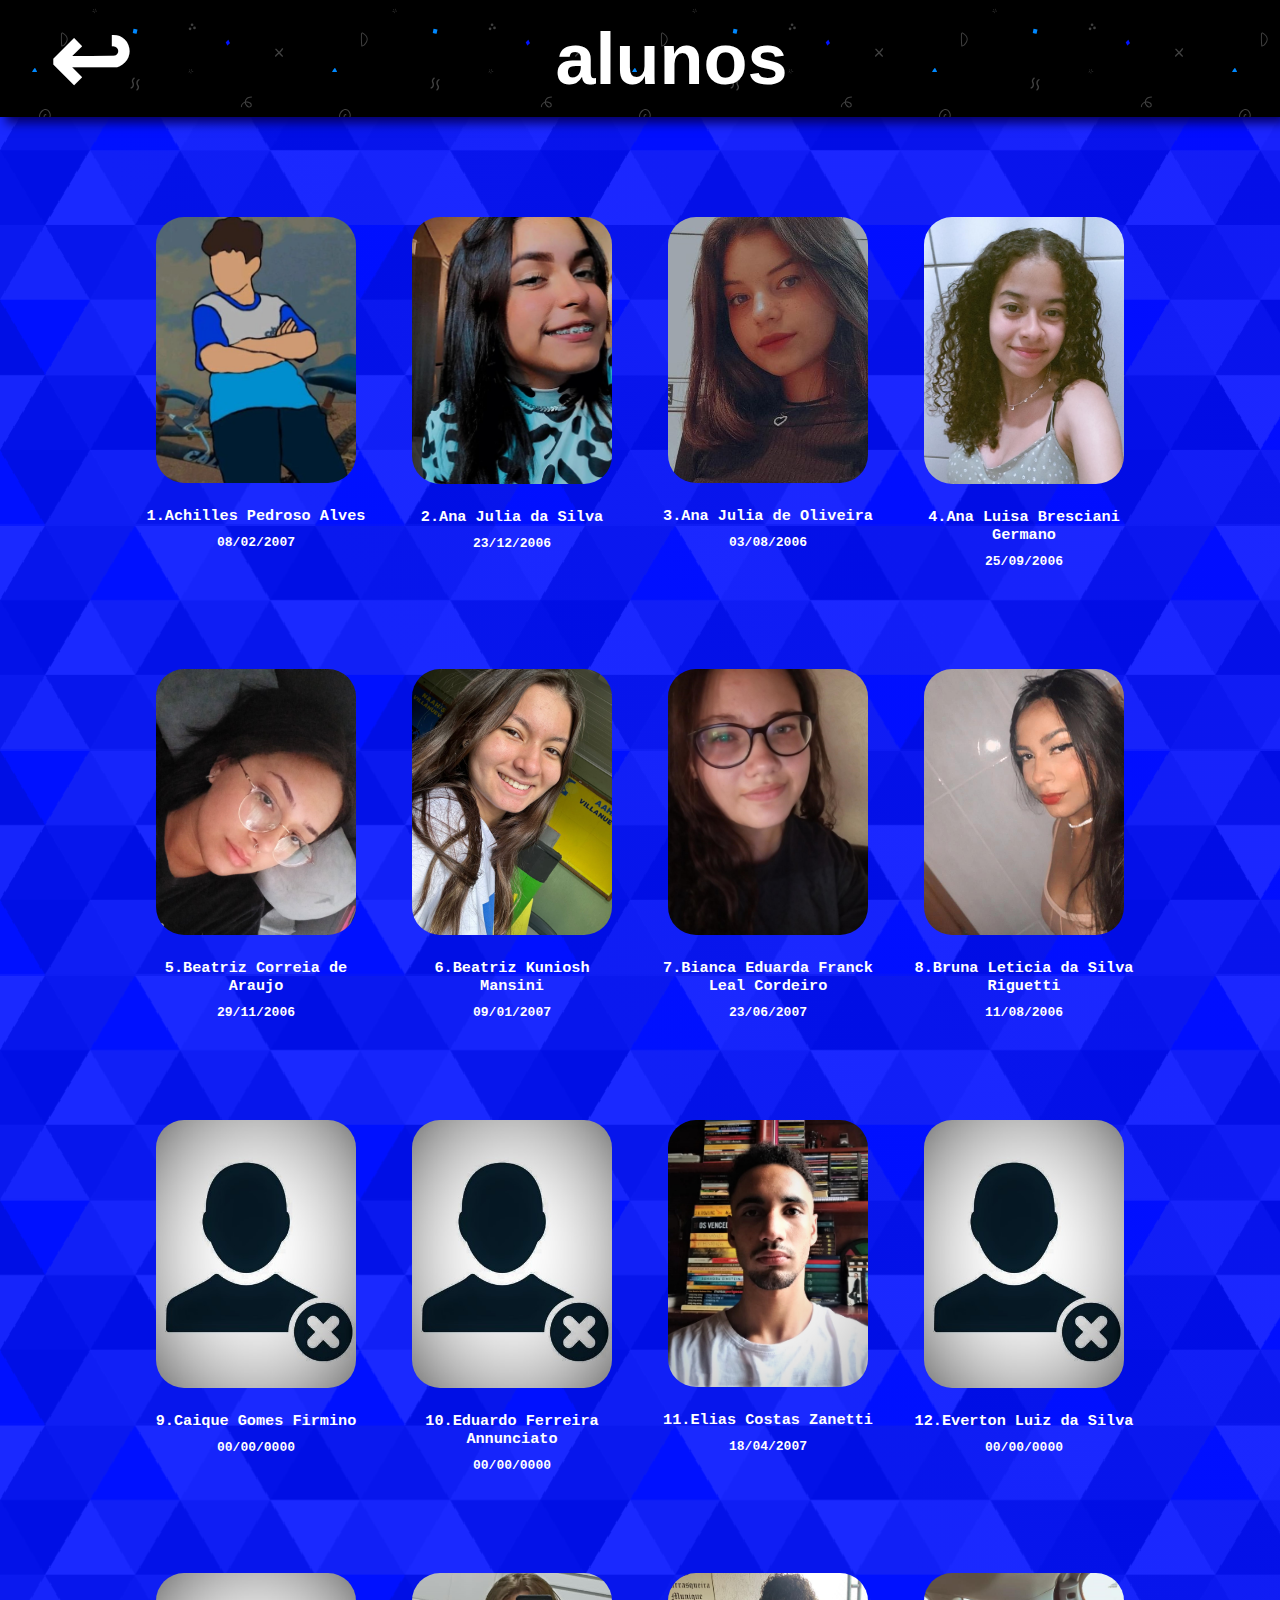
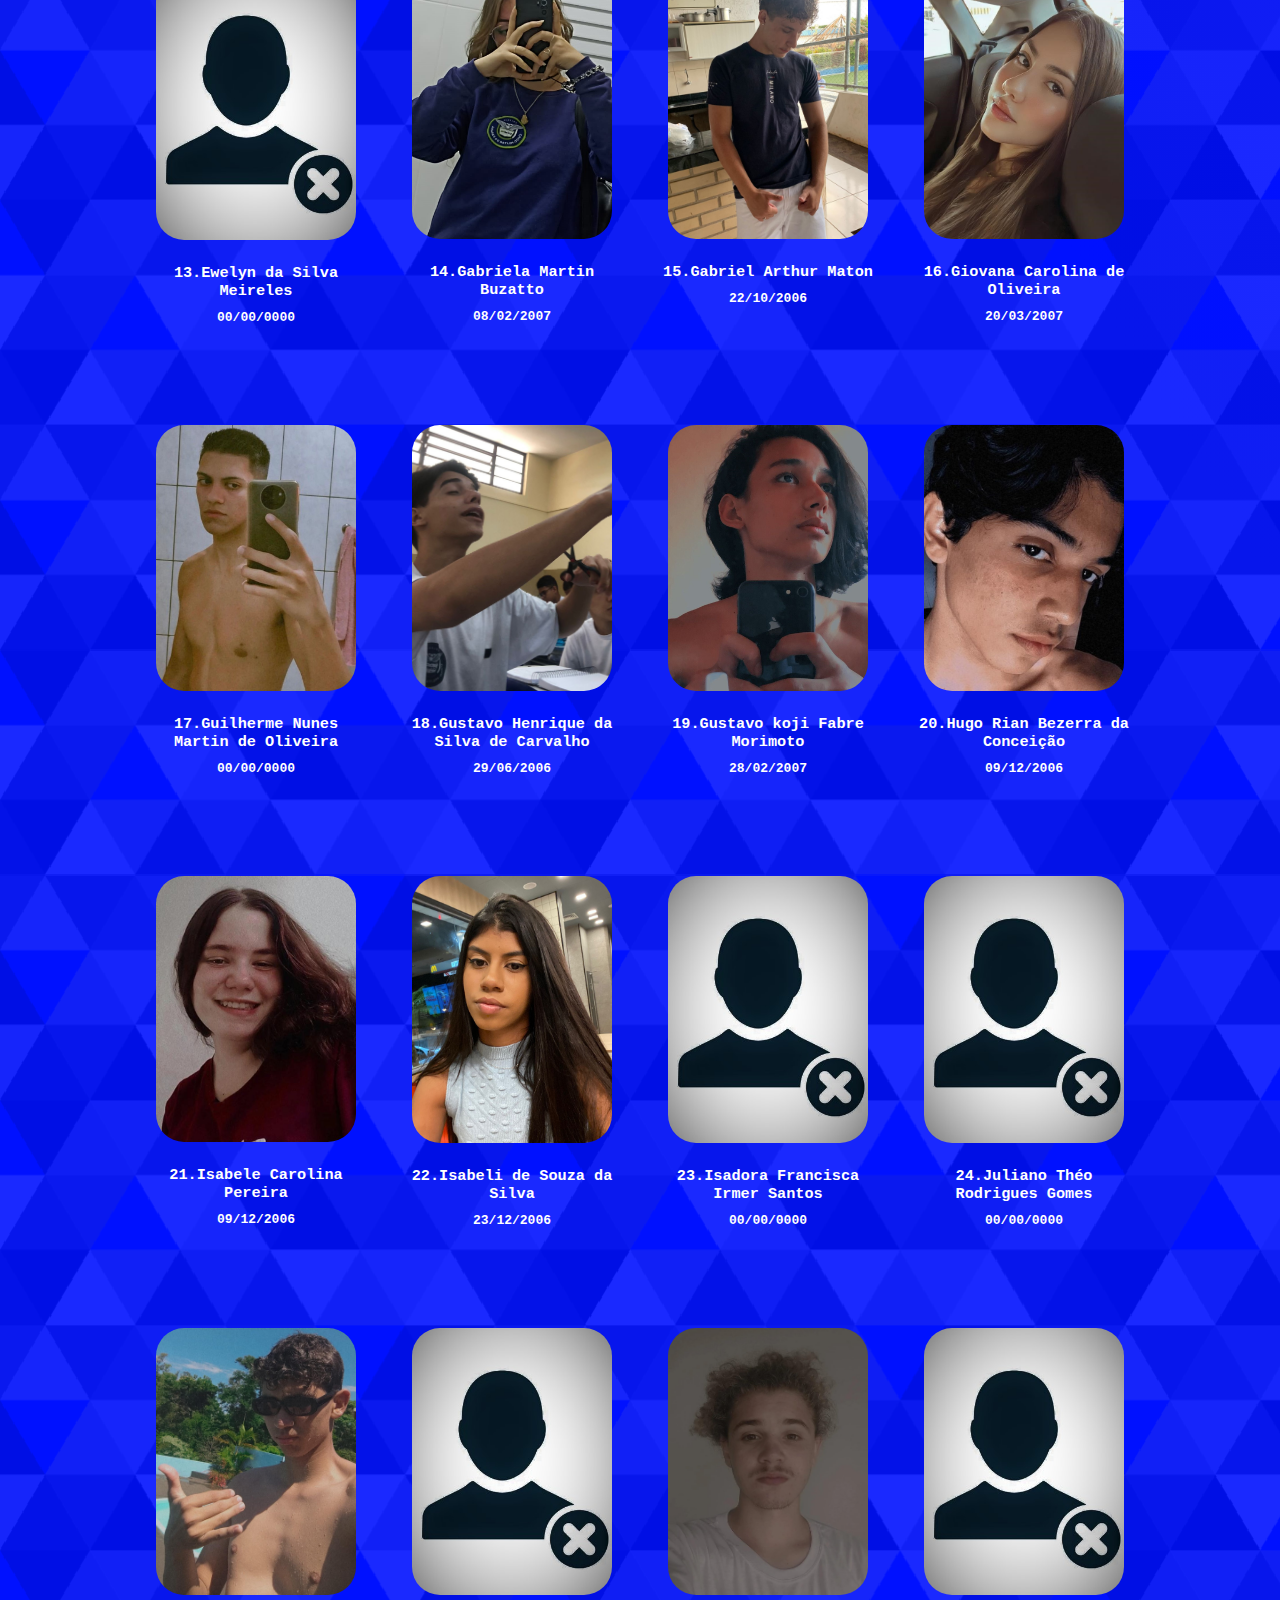
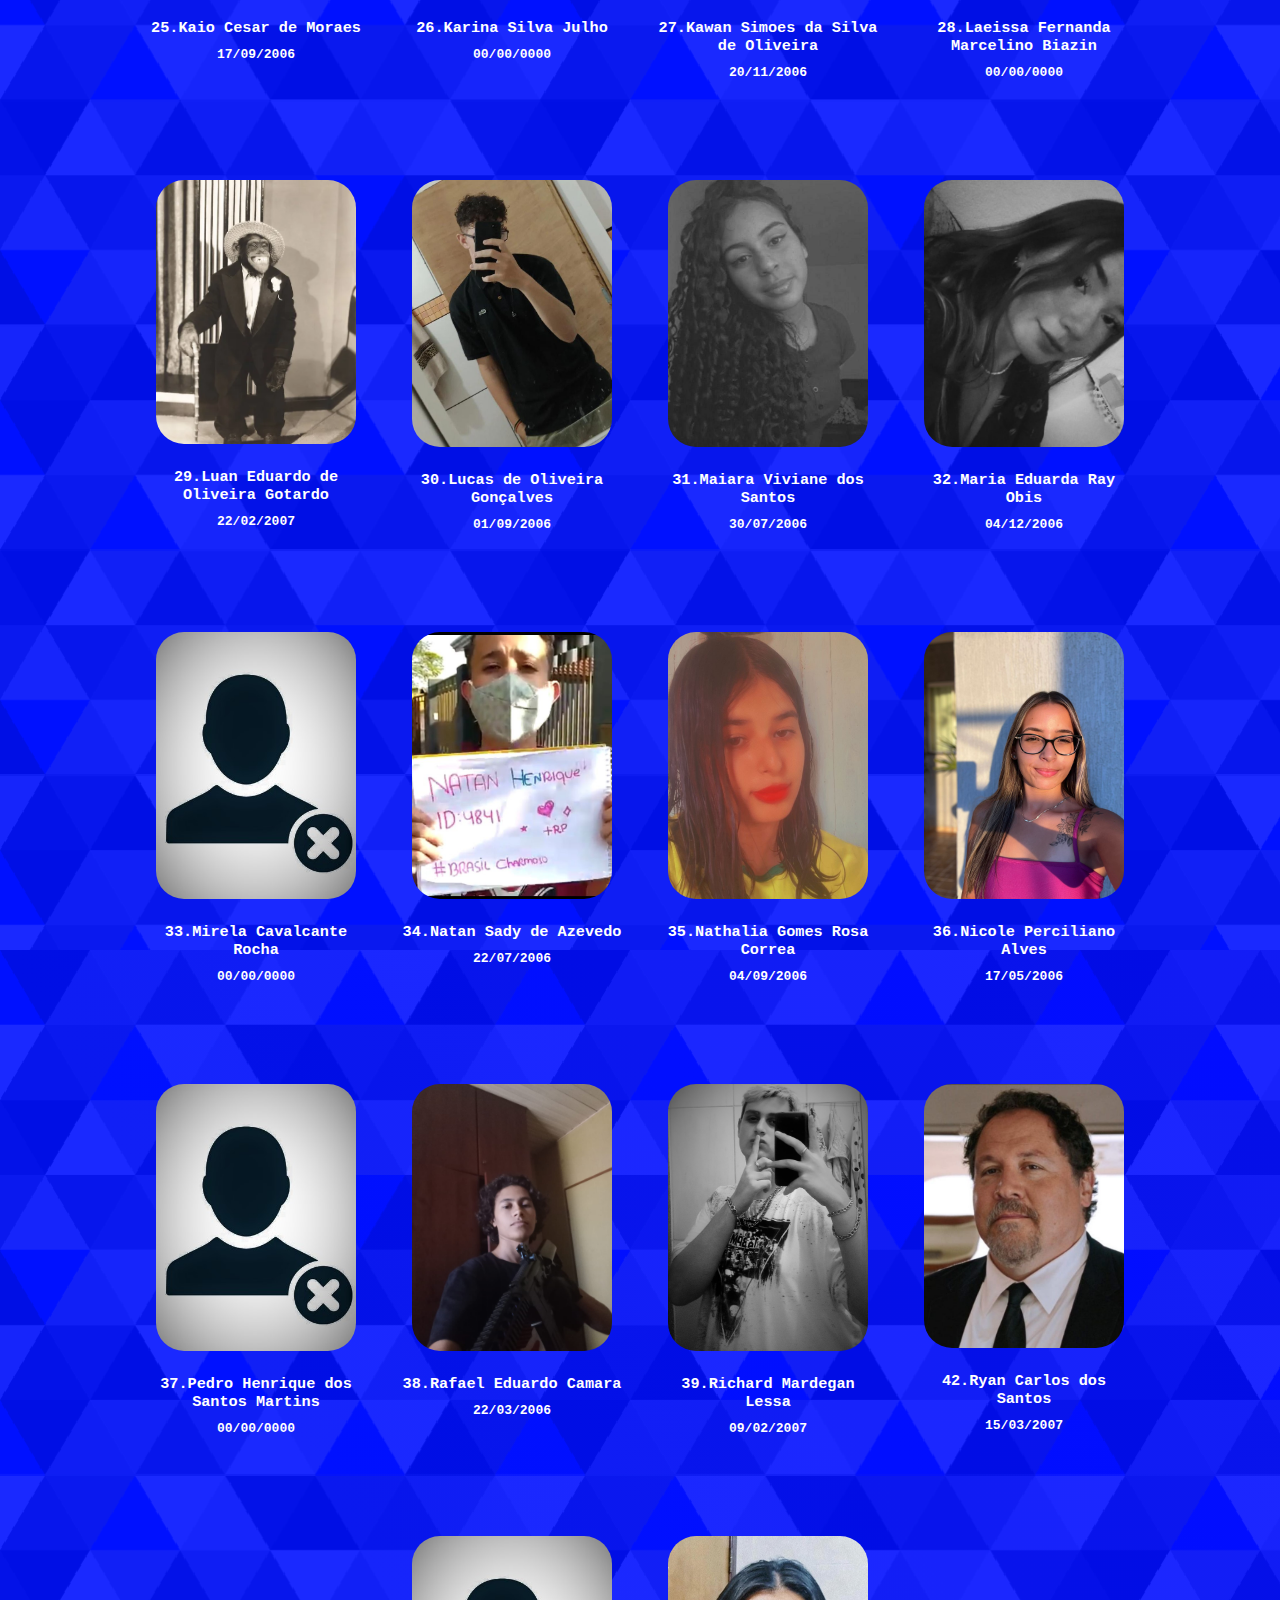
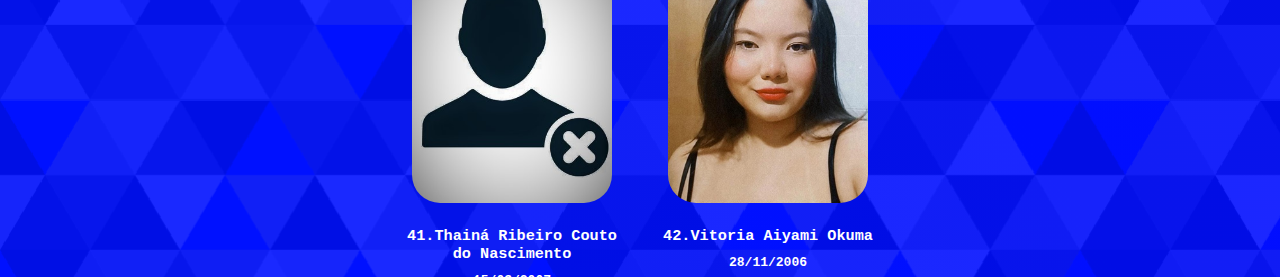
==== commit 18217abe: "Add files via upload" ====
--- a/alunos.html
+++ b/alunos.html
@@ -29,9 +29,9 @@
         <h4>08/02/2007</h4>
 </div>
 <div class="estudante-div">
-        <img class="estudante-imagem" src="./img/jogadinha.jpg"/>  
+        <img class="estudante-imagem" src="./img/ana.jpg"/>  
         <h3>2.Ana Julia da Silva</h3>
-        <h4>00/00/0000</h4>
+        <h4>23/12/2006</h4>
 
 </div>
 <div class="estudante-div">
@@ -50,10 +50,10 @@
 
 <div class="estudante-div">
 
-    <img class="estudante-imagem" src="./img/jogadinha.jpg"/>  
+    <img class="estudante-imagem" src="./img/beatriz.jpg"/>  
     <h3>5.Beatriz Correia de Araujo
     </h3>
-    <h4>00/00/0000</h4>
+    <h4>29/11/2006</h4>
 </div>
 <div class="estudante-div">
     <img class="estudante-imagem" src="./img/bia.jpg"/>  
@@ -78,7 +78,7 @@
 
 <div class="estudante-div">
 
-    <img class="estudante-imagem" src="./img/jogadinha.jpg"/>  
+    <img class="estudante-imagem" src="./img/semfoto.jpg"/>  
     <h3>9.Caique Gomes Firmino</h3>
     <h4>00/00/0000</h4>
 </div>
@@ -95,7 +95,7 @@
 
 </div>
 <div class="estudante-div">
-<img class="estudante-imagem" src="./img/jogadinha.jpg"/>  
+<img class="estudante-imagem" src="./img/semfoto.jpg"/>  
 <h3>12.Everton Luiz da Silva</h3>
 <h4>00/00/0000</h4>
 
@@ -121,9 +121,9 @@
 
 </div>
 <div class="estudante-div">
-<img class="estudante-imagem" src="./img/jogadinha.jpg"/>  
+<img class="estudante-imagem" src="./img/geovana.jpg"/>  
 <h3>16.Giovana Carolina de Oliveira</h3>
-<h4>00/00/0000</h4>
+<h4>20/03/2007</h4>
 
 </div>
 <span></span>
@@ -167,13 +167,13 @@
 
 </div>
 <div class="estudante-div">
-<img class="estudante-imagem" src="./img/jogadinha.jpg"/>  
+<img class="estudante-imagem" src="./img/semfoto.jpg"/>  
 <h3>23.Isadora Francisca Irmer Santos</h3>
 <h4>00/00/0000</h4>
 
 </div>
 <div class="estudante-div">
-<img class="estudante-imagem" src="./img/jogadinha.jpg"/>  
+<img class="estudante-imagem" src="./img/semfoto.jpg"/>  
 <h3>24.Juliano Théo Rodrigues Gomes</h3>
 <h4>00/00/0000</h4>
 
@@ -189,7 +189,7 @@
 
 
 <div class="estudante-div">
-<img class="estudante-imagem" src="./img/jogadinha.jpg"/>  
+<img class="estudante-imagem" src="./img/semfoto.jpg"/>  
 <h3>26.Karina Silva Julho</h3>
 <h4>00/00/0000</h4>
 
@@ -204,7 +204,7 @@
 
 <div class="estudante-div">
 
-    <img class="estudante-imagem" src="./img/jogadinha.jpg"/>  
+    <img class="estudante-imagem" src="./img/semfoto.jpg"/>  
     <h3>28.Laeissa Fernanda Marcelino Biazin</h3>
     <h4>00/00/0000</h4>
 </div>
@@ -241,7 +241,7 @@
 <span></span>
 
 <div class="estudante-div">
-    <img class="estudante-imagem" src="./img/jogadinha.jpg"/>  
+    <img class="estudante-imagem" src="./img/semfoto.jpg"/>  
     <h3>33.Mirela Cavalcante Rocha</h3>
     <h4>00/00/0000</h4>
 
@@ -270,7 +270,7 @@
 <span></span>
 
 <div class="estudante-div">
-    <img class="estudante-imagem" src="./img/jogadinha.jpg"/>  
+    <img class="estudante-imagem" src="./img/semfoto.jpg"/>  
     <h3>37.Pedro Henrique dos Santos Martins</h3>
     <h4>00/00/0000</h4>
 
@@ -307,7 +307,7 @@
 <div class="estudante-div">
             <img class="estudante-imagem" src="./img/vitoria.jpeg"/>  
             <h3>42.Vitoria Aiyami Okuma</h3>
-            <h4>00/00/0000</h4>
+            <h4>28/11/2006</h4>
             </div>
      <span></span>       
 
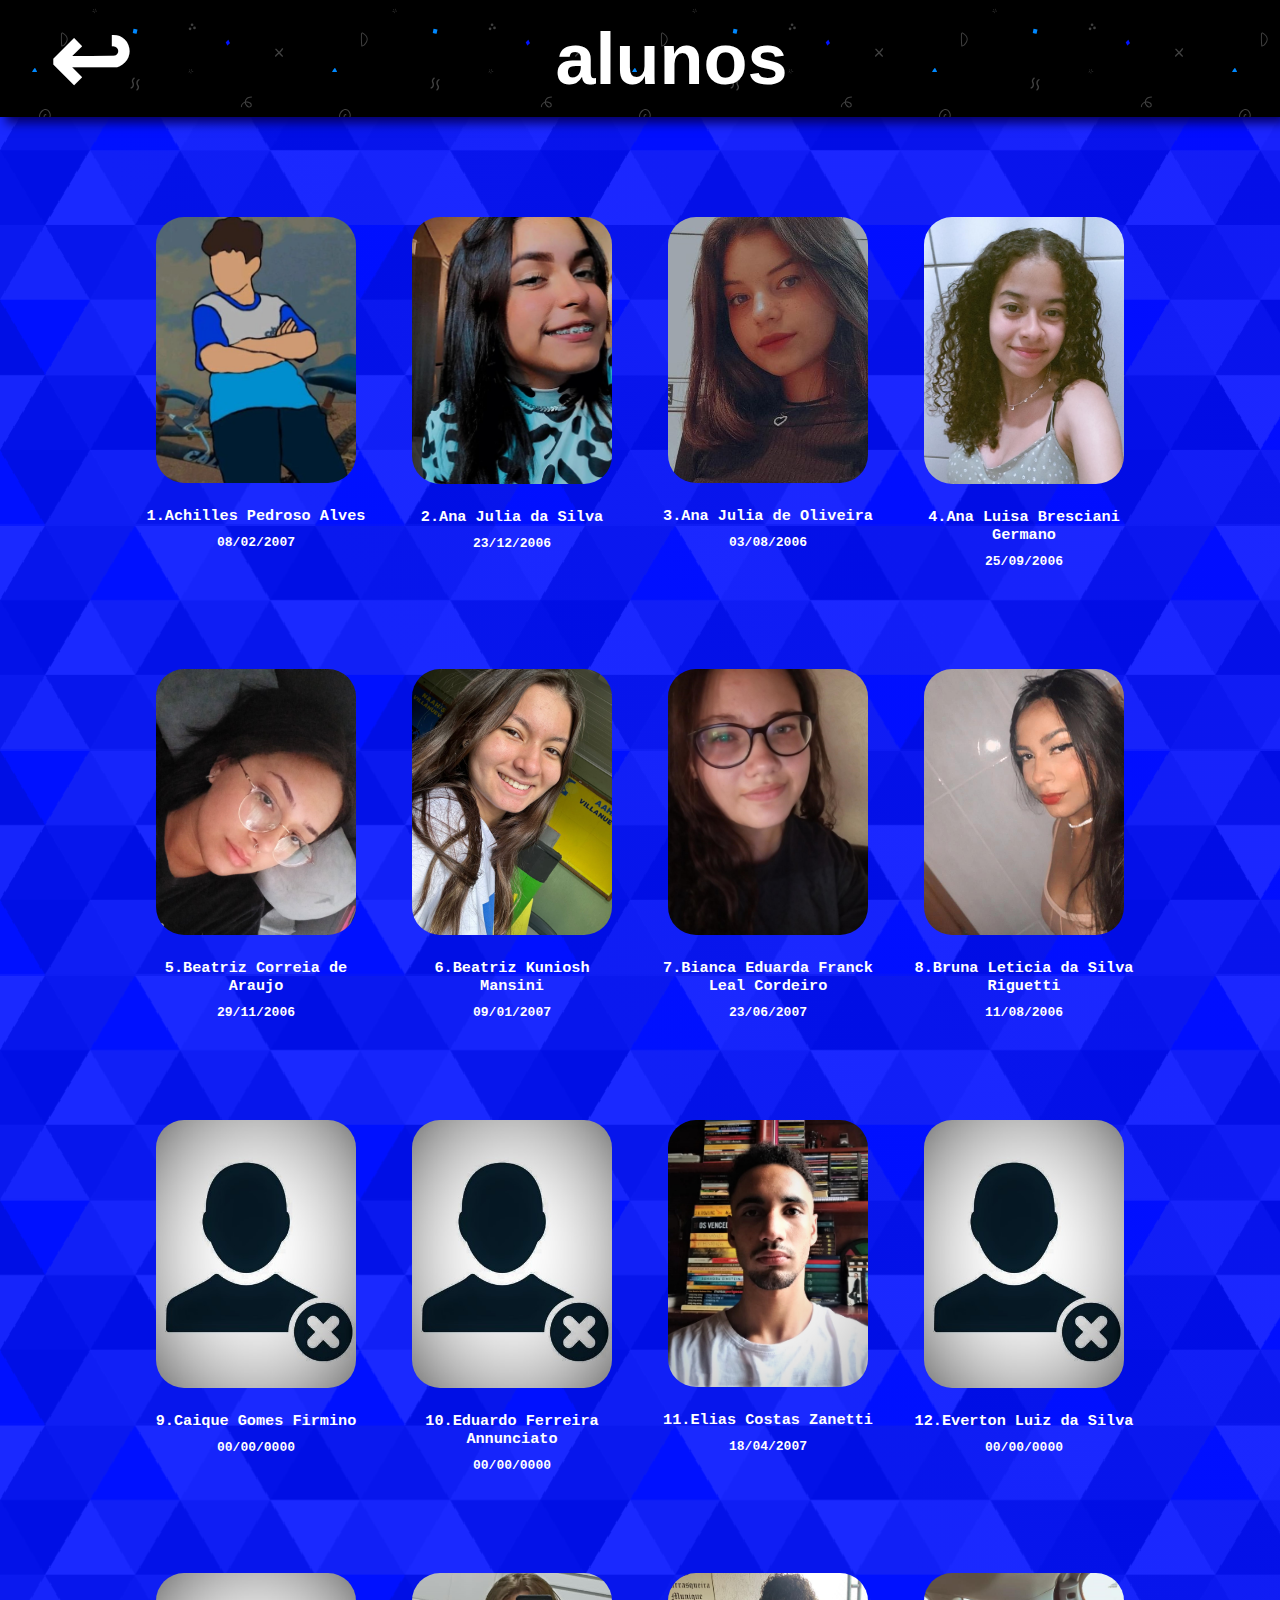
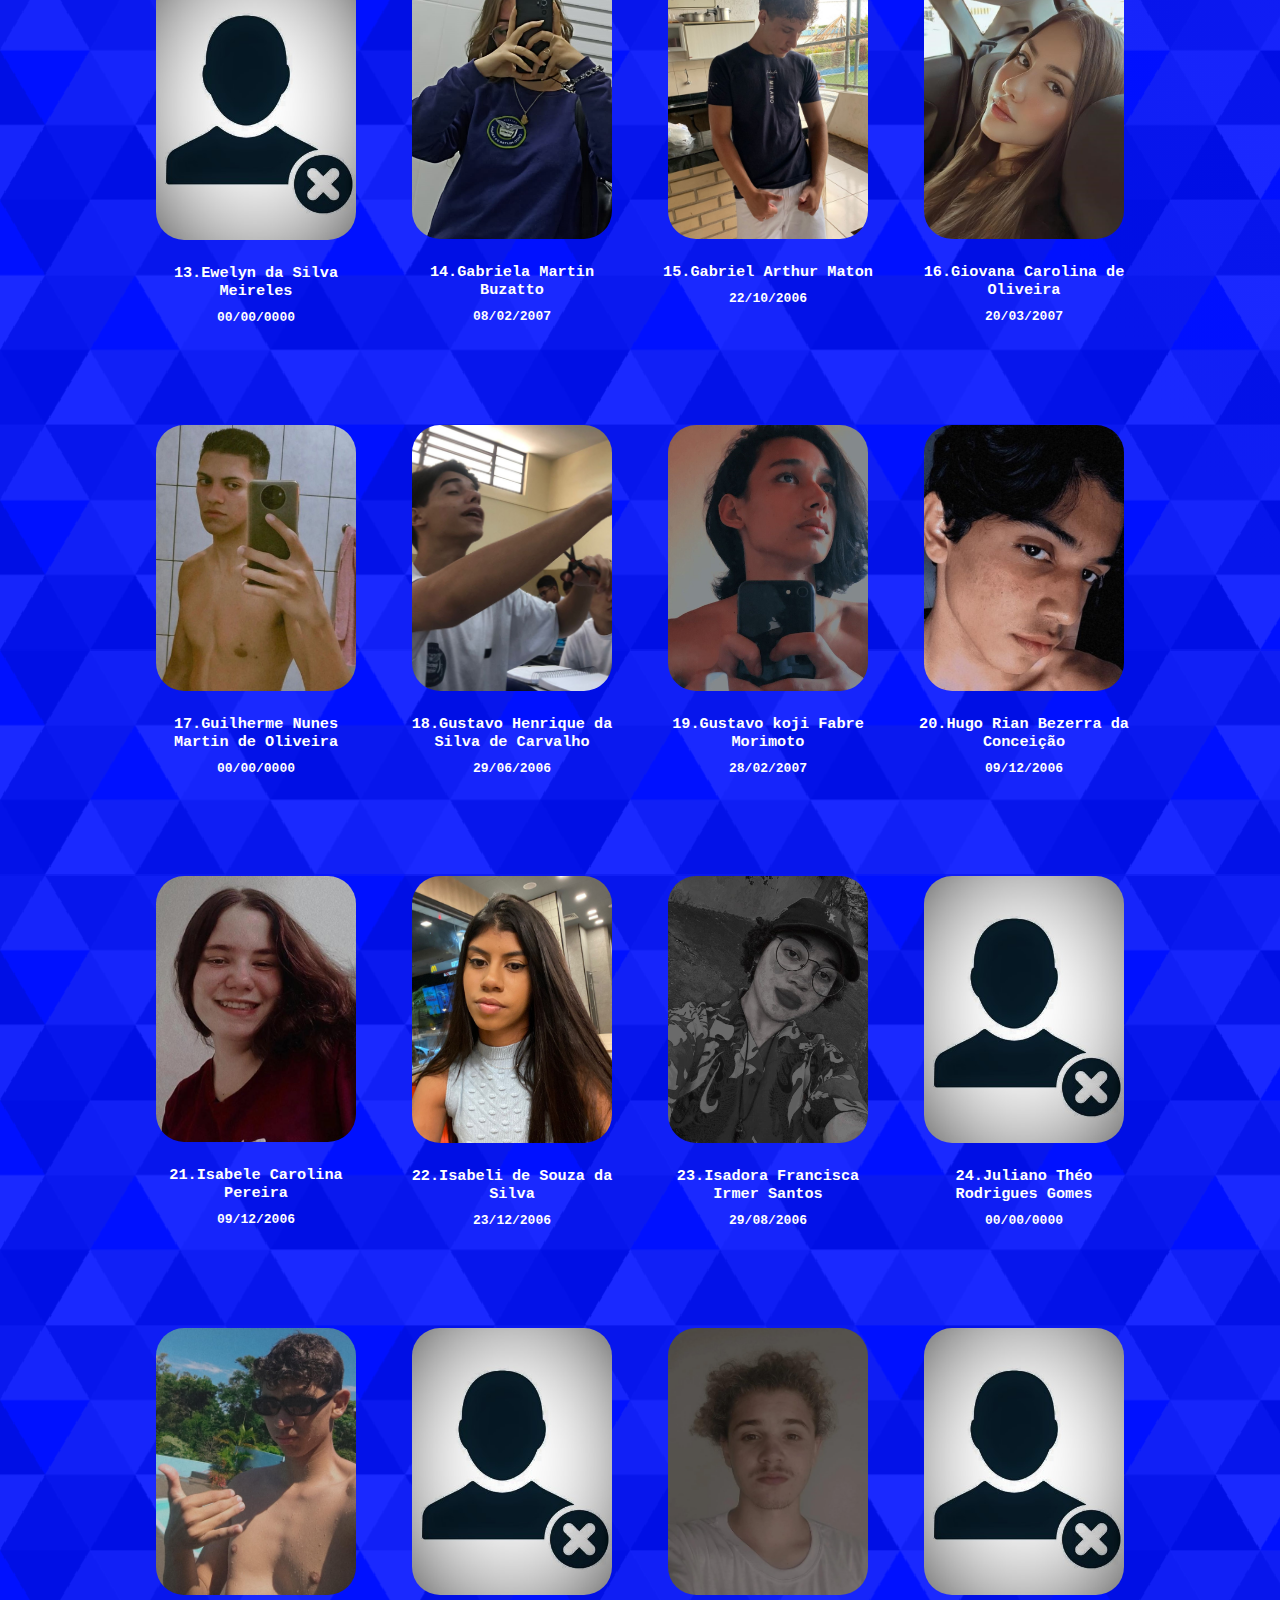
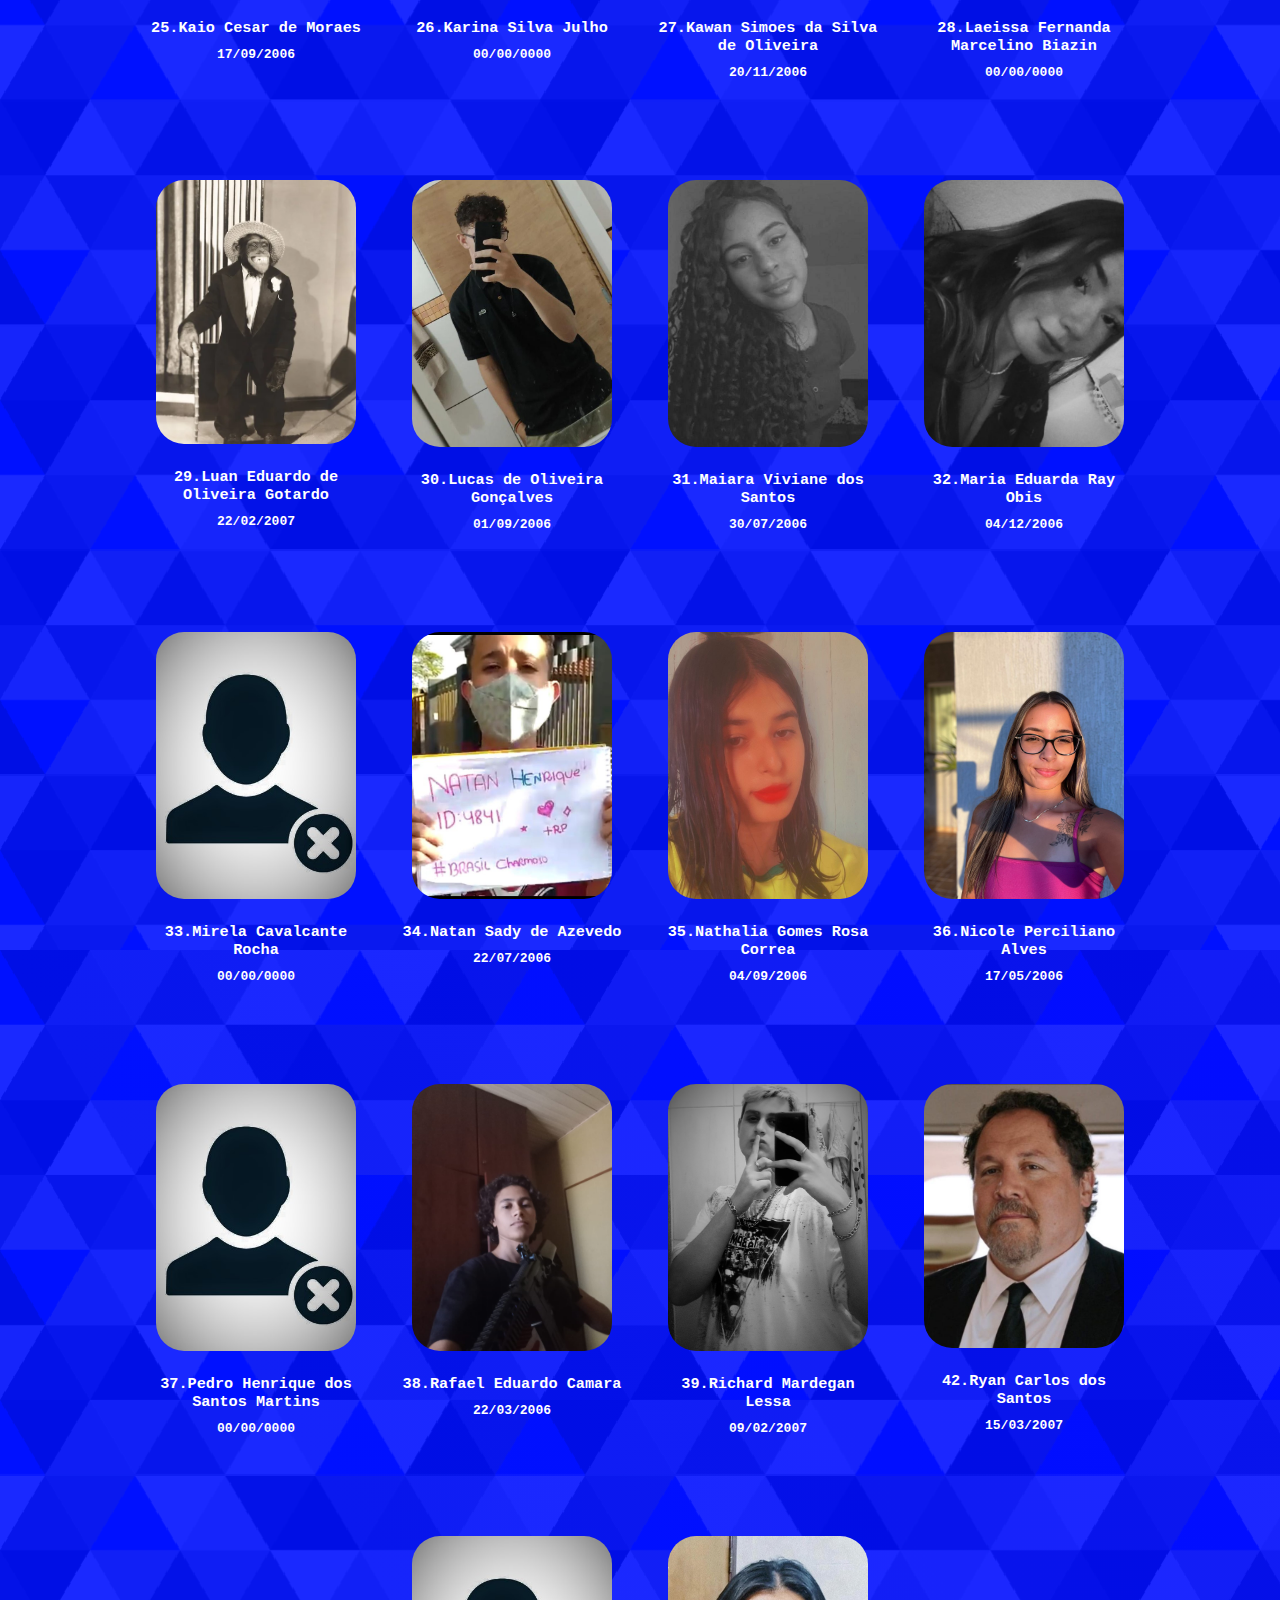
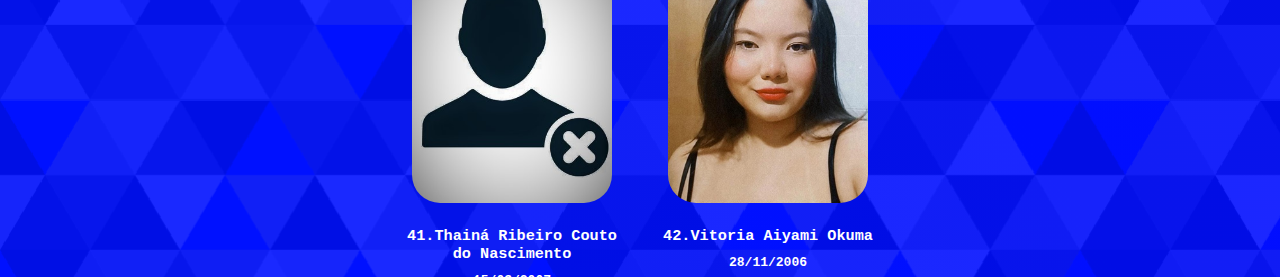
==== commit eec7284a: "Add files via upload" ====
--- a/alunos.html
+++ b/alunos.html
@@ -167,9 +167,9 @@
 
 </div>
 <div class="estudante-div">
-<img class="estudante-imagem" src="./img/semfoto.jpg"/>  
+<img class="estudante-imagem" src="./img/isadora.jpeg"/>  
 <h3>23.Isadora Francisca Irmer Santos</h3>
-<h4>00/00/0000</h4>
+<h4>29/08/2006</h4>
 
 </div>
 <div class="estudante-div">
